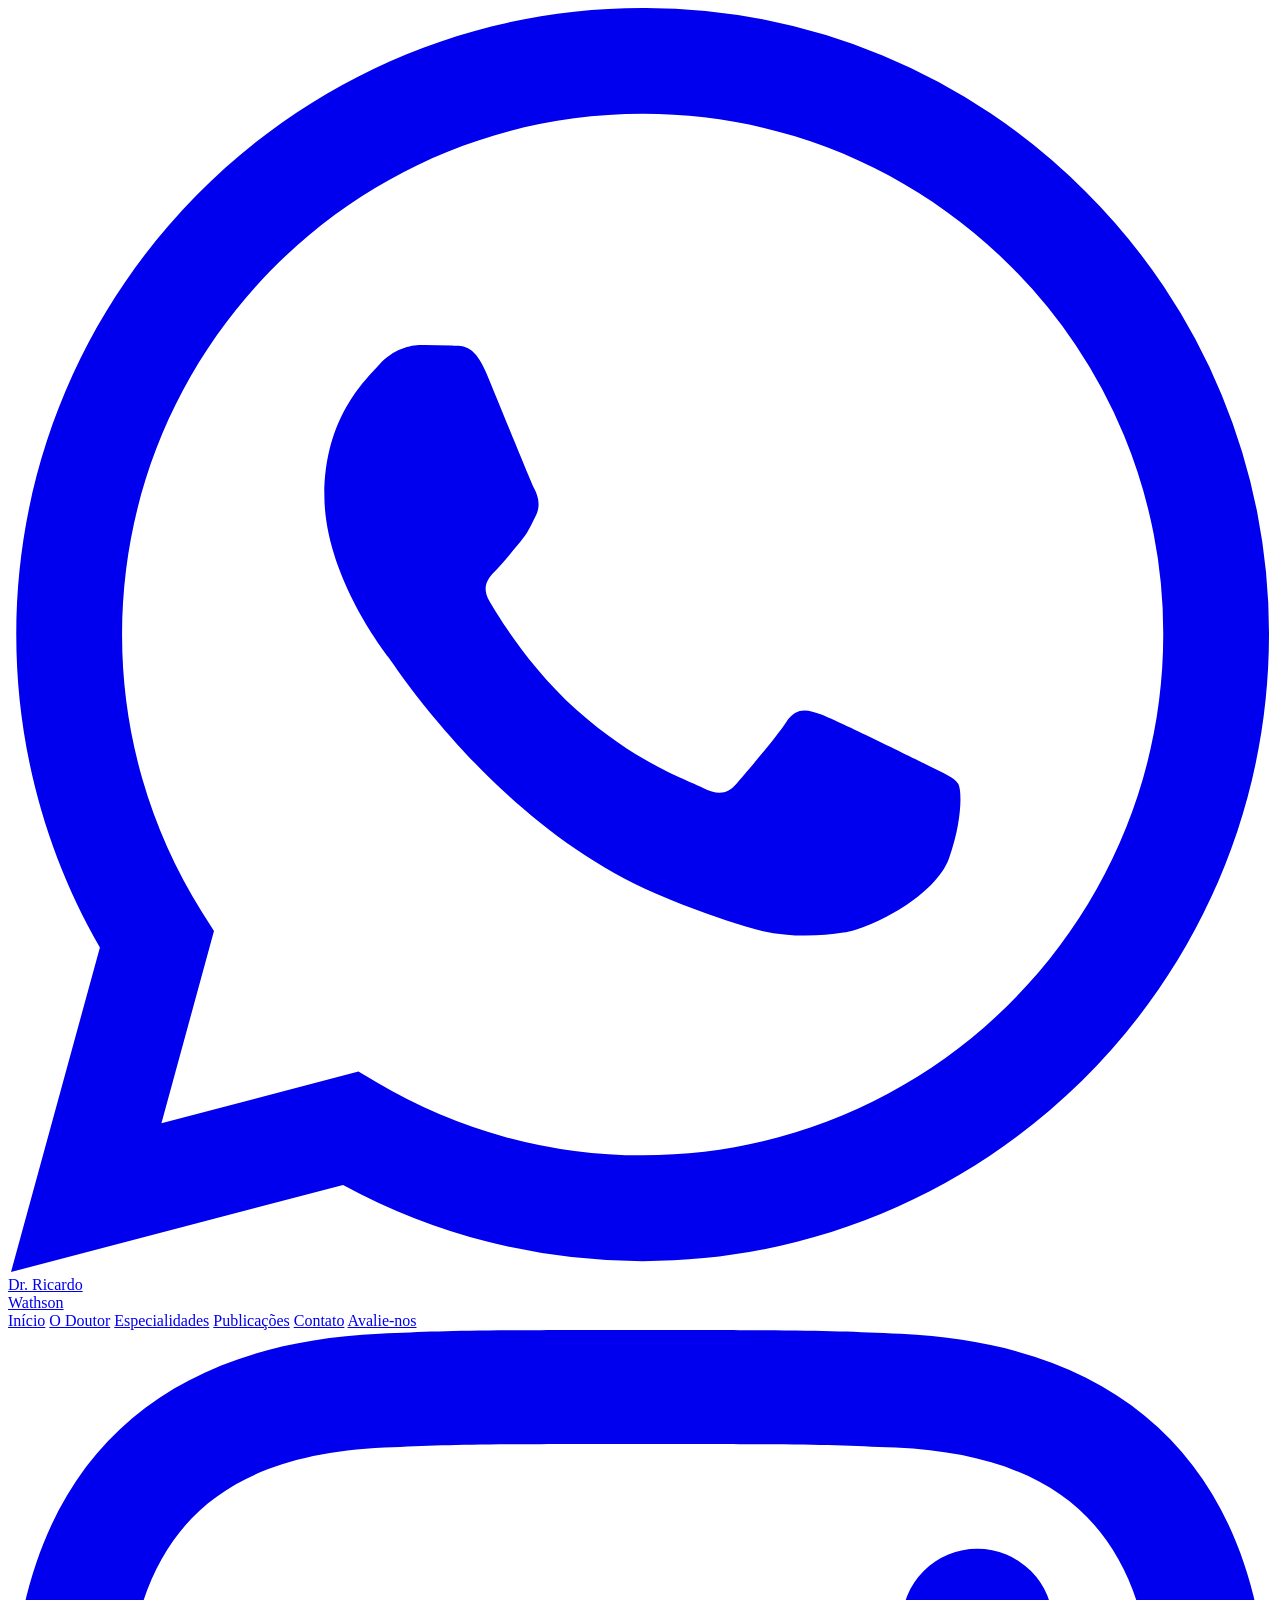
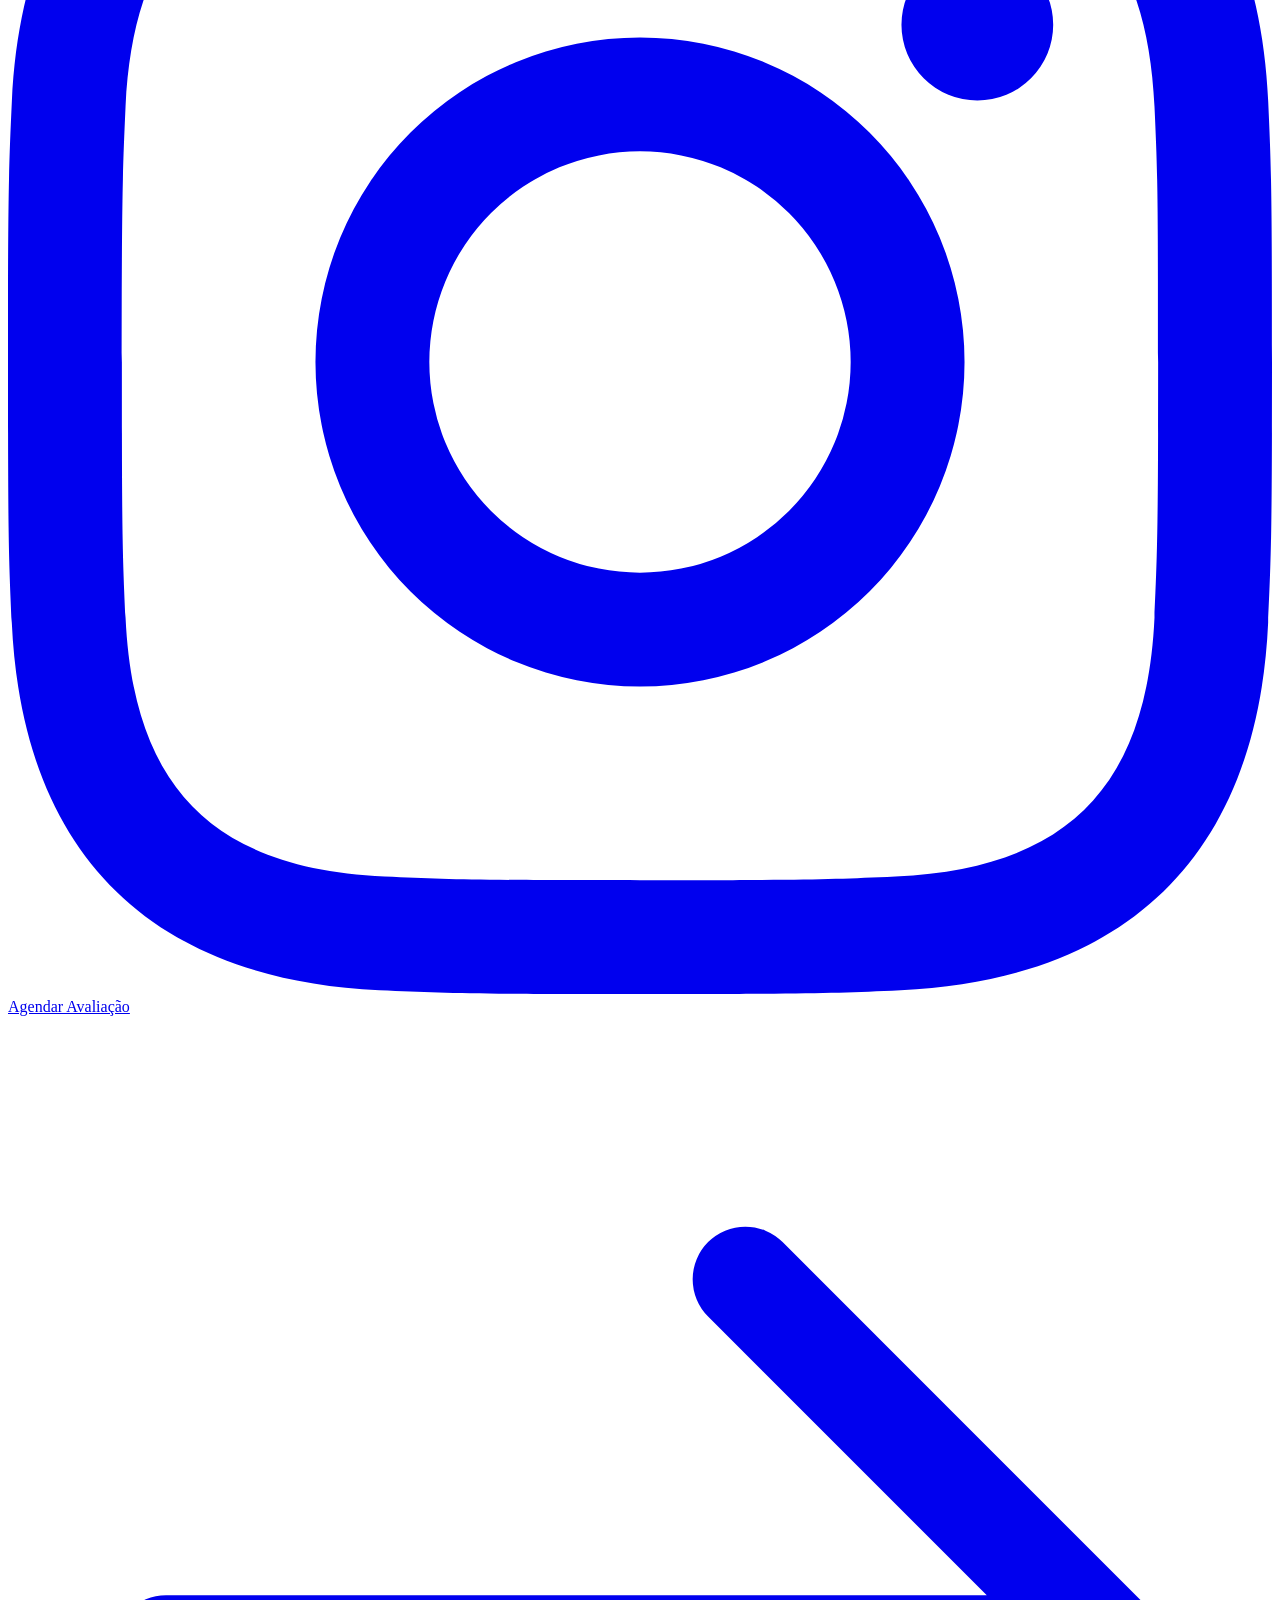
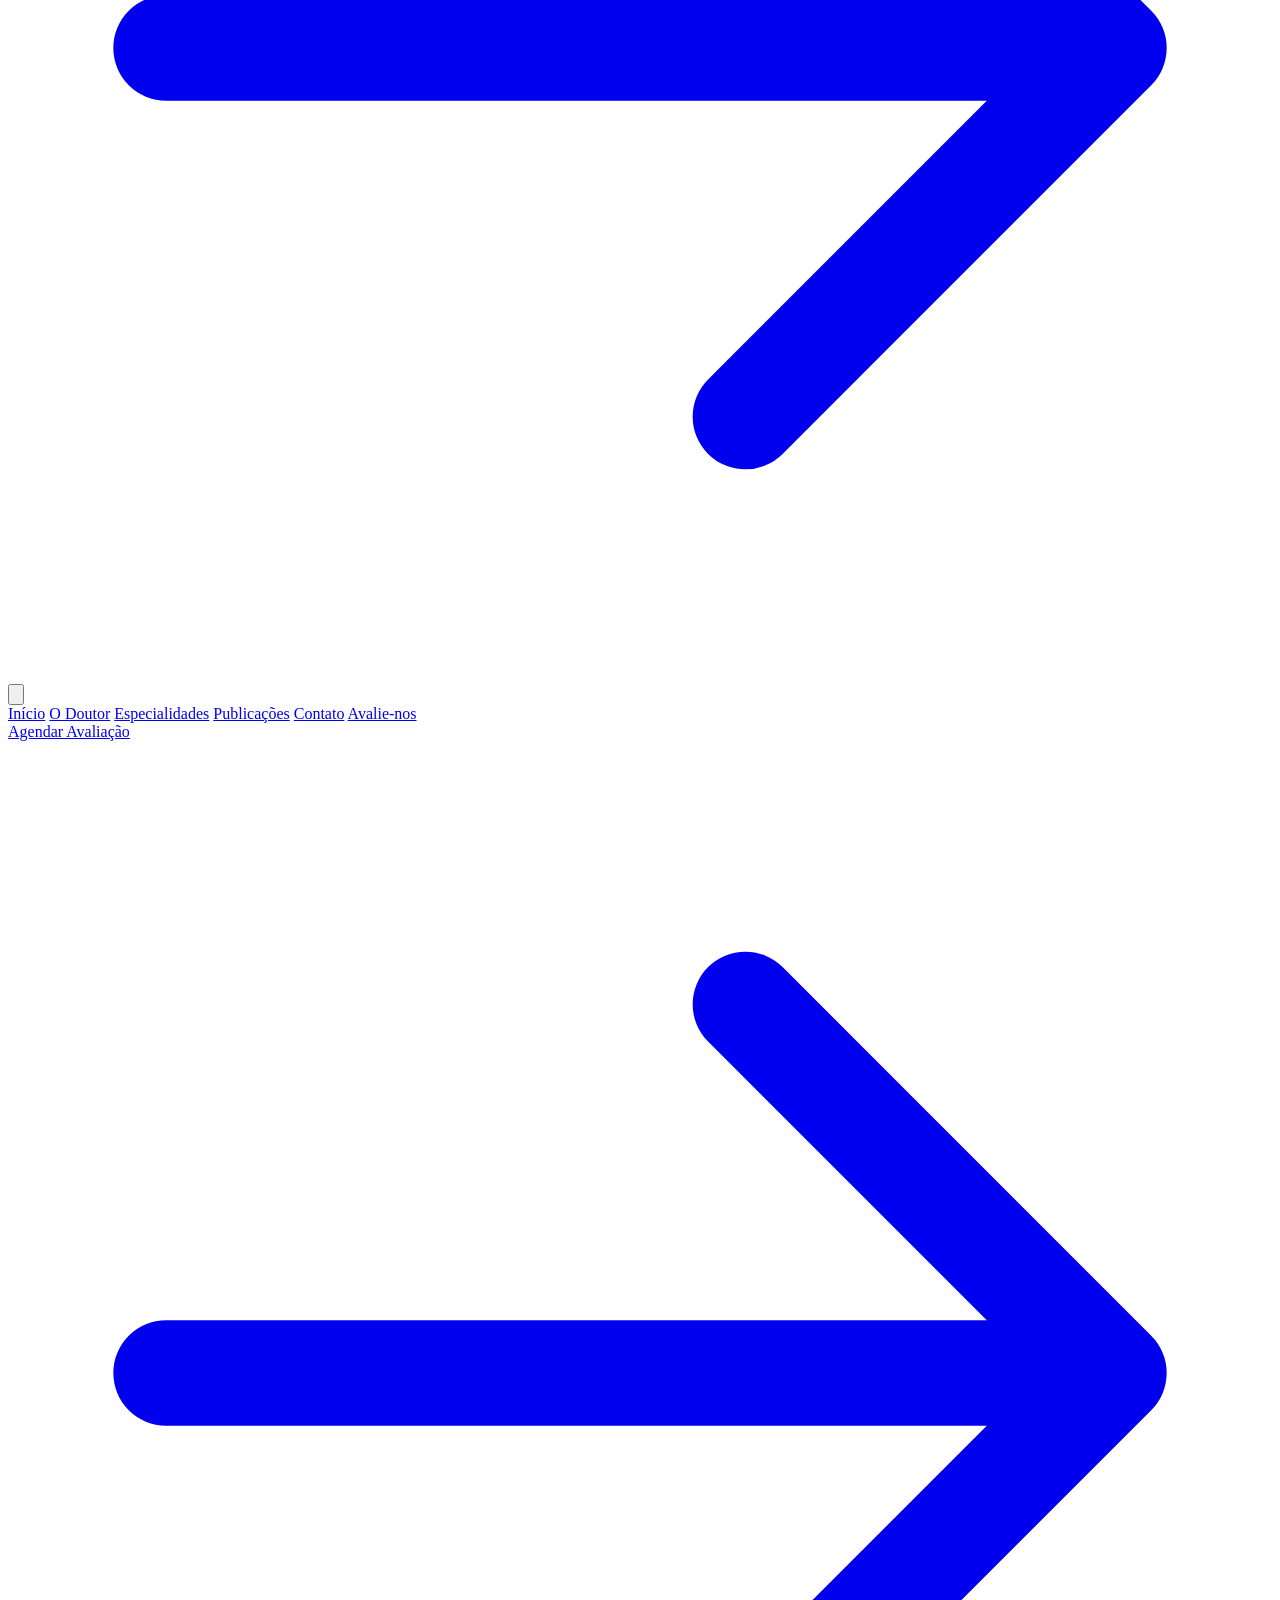
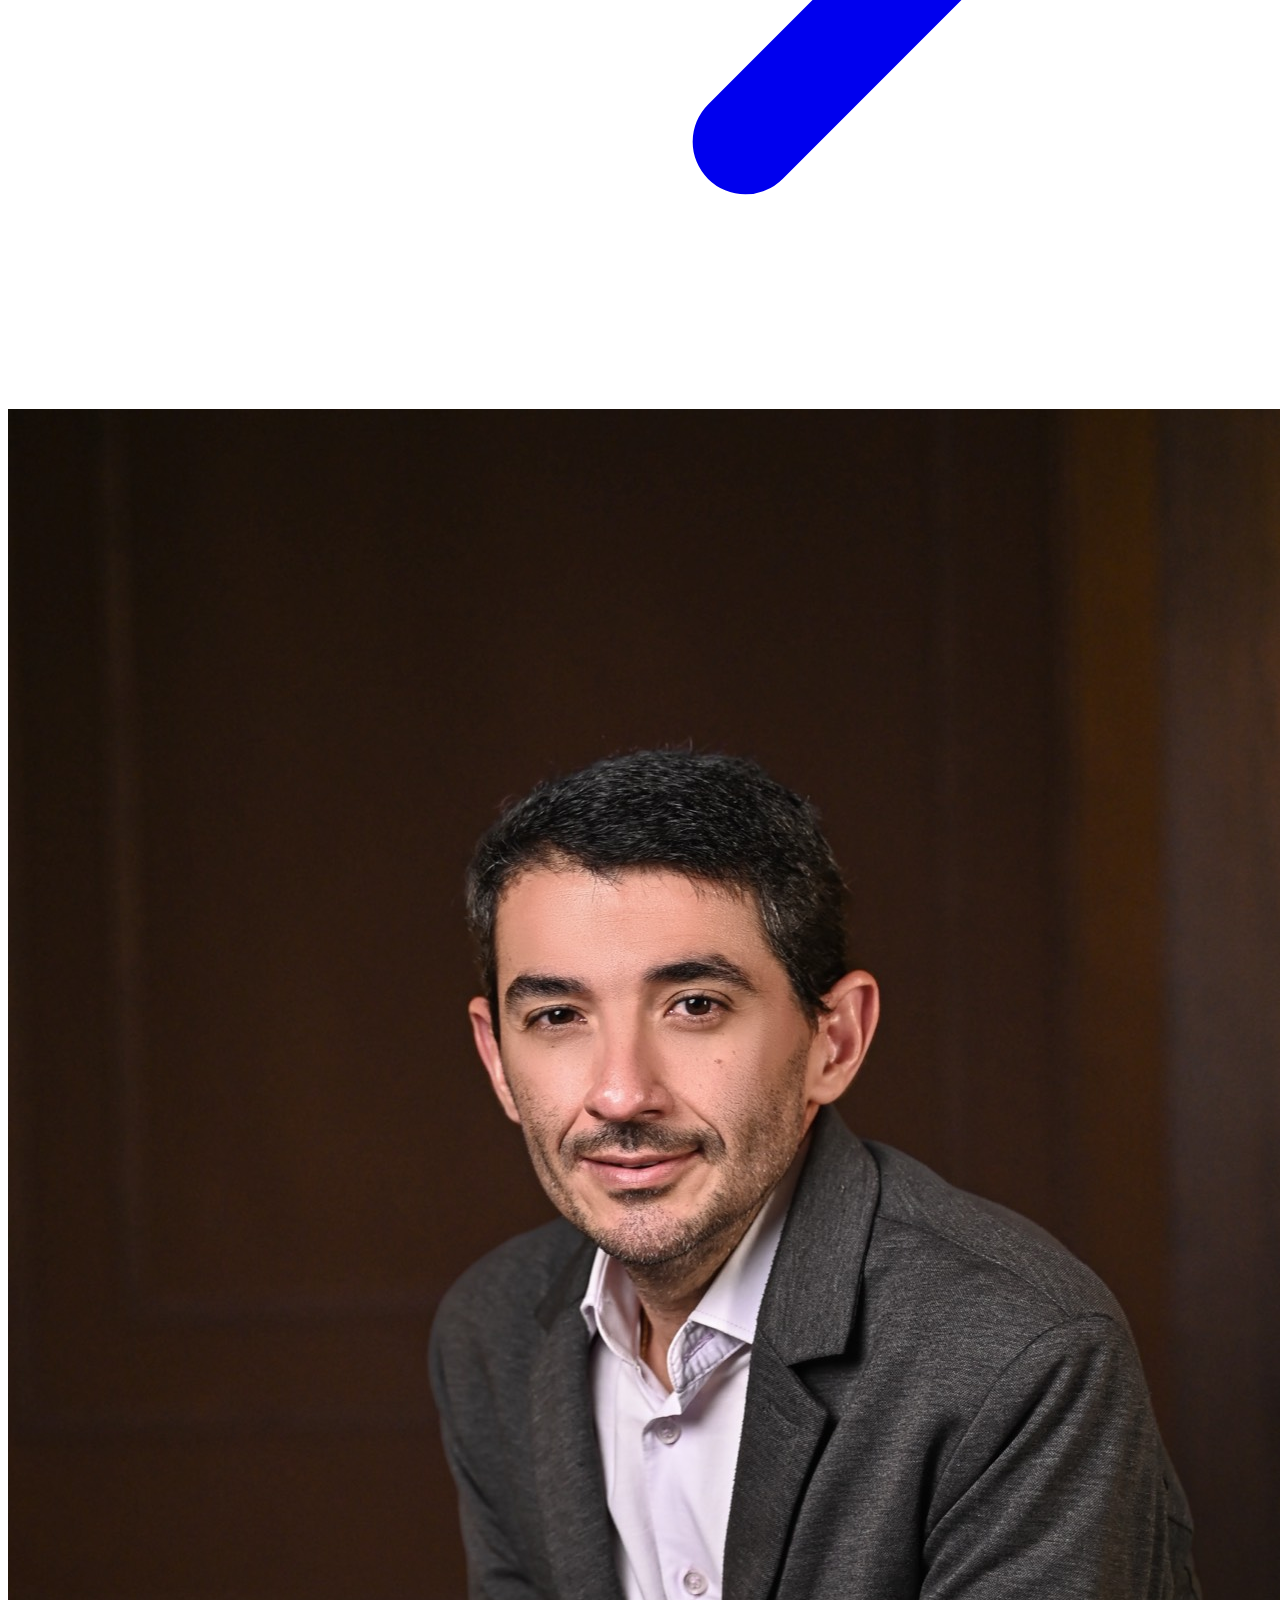
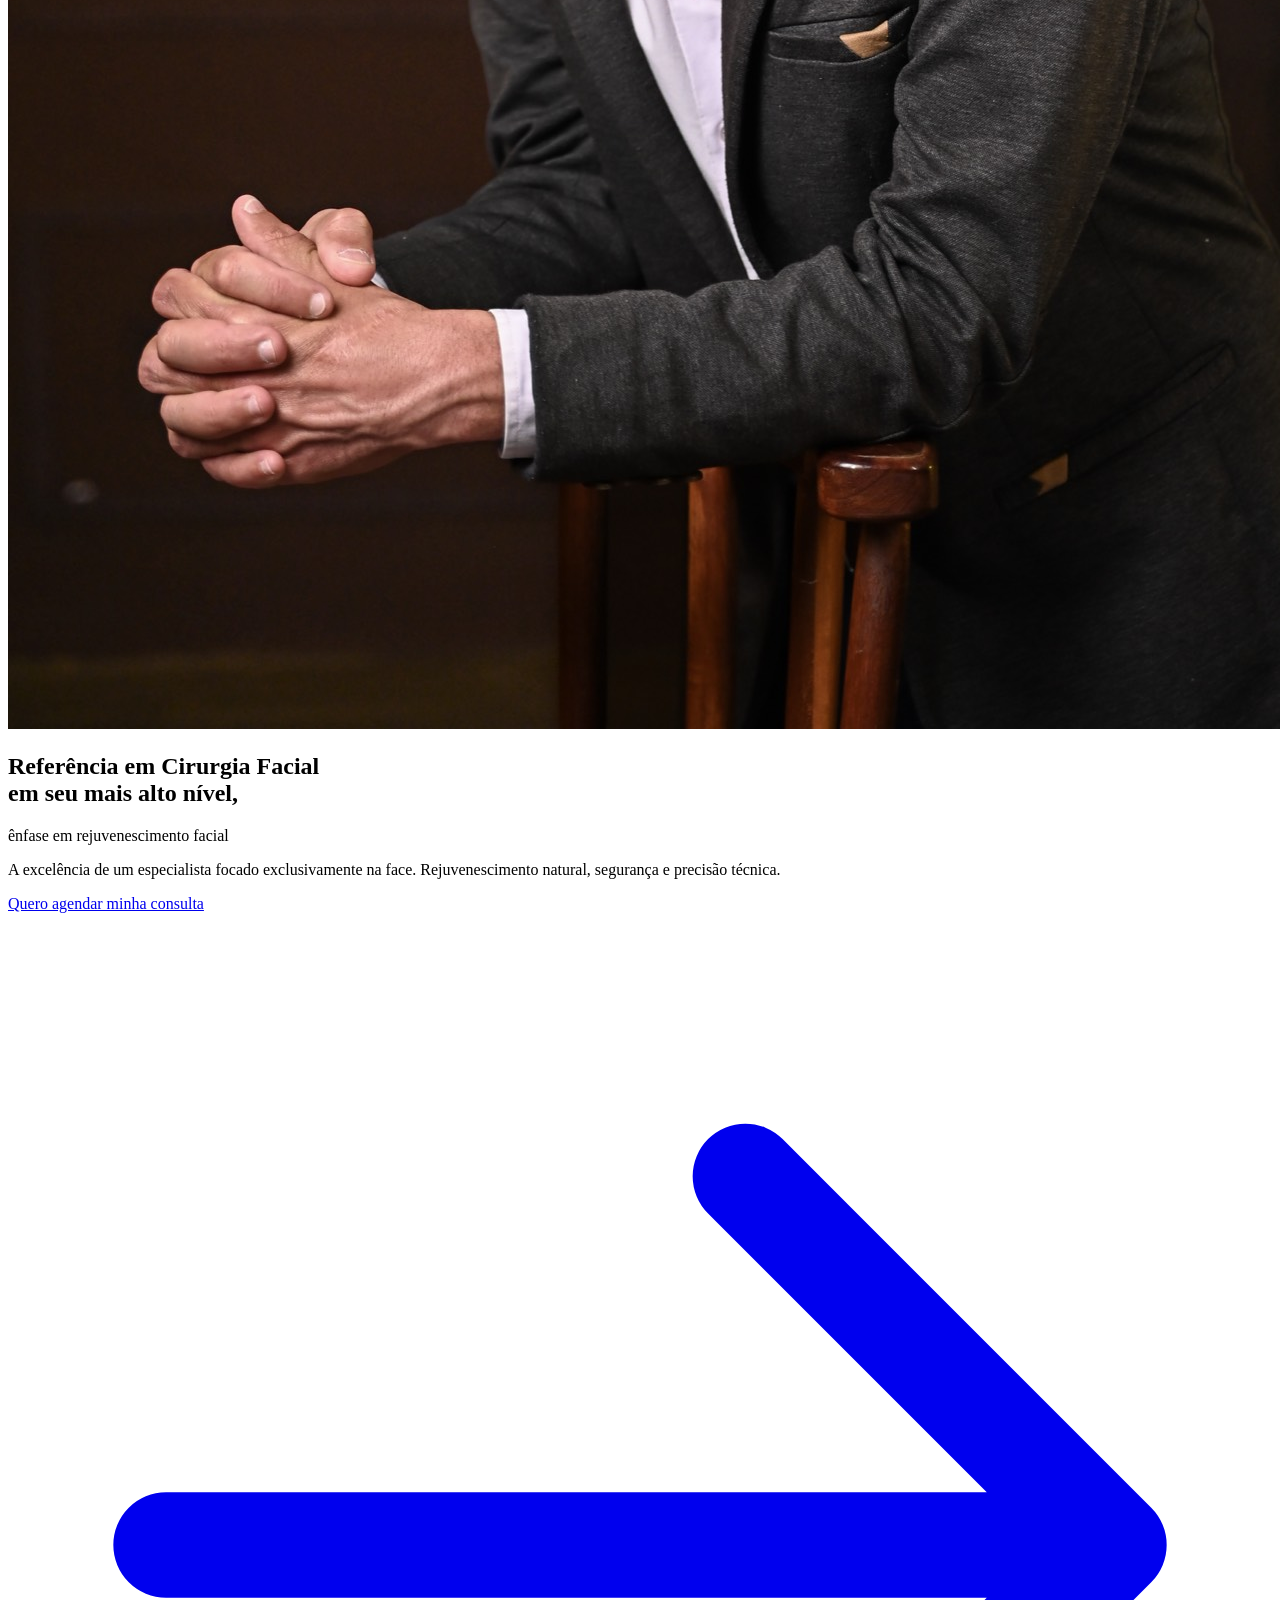
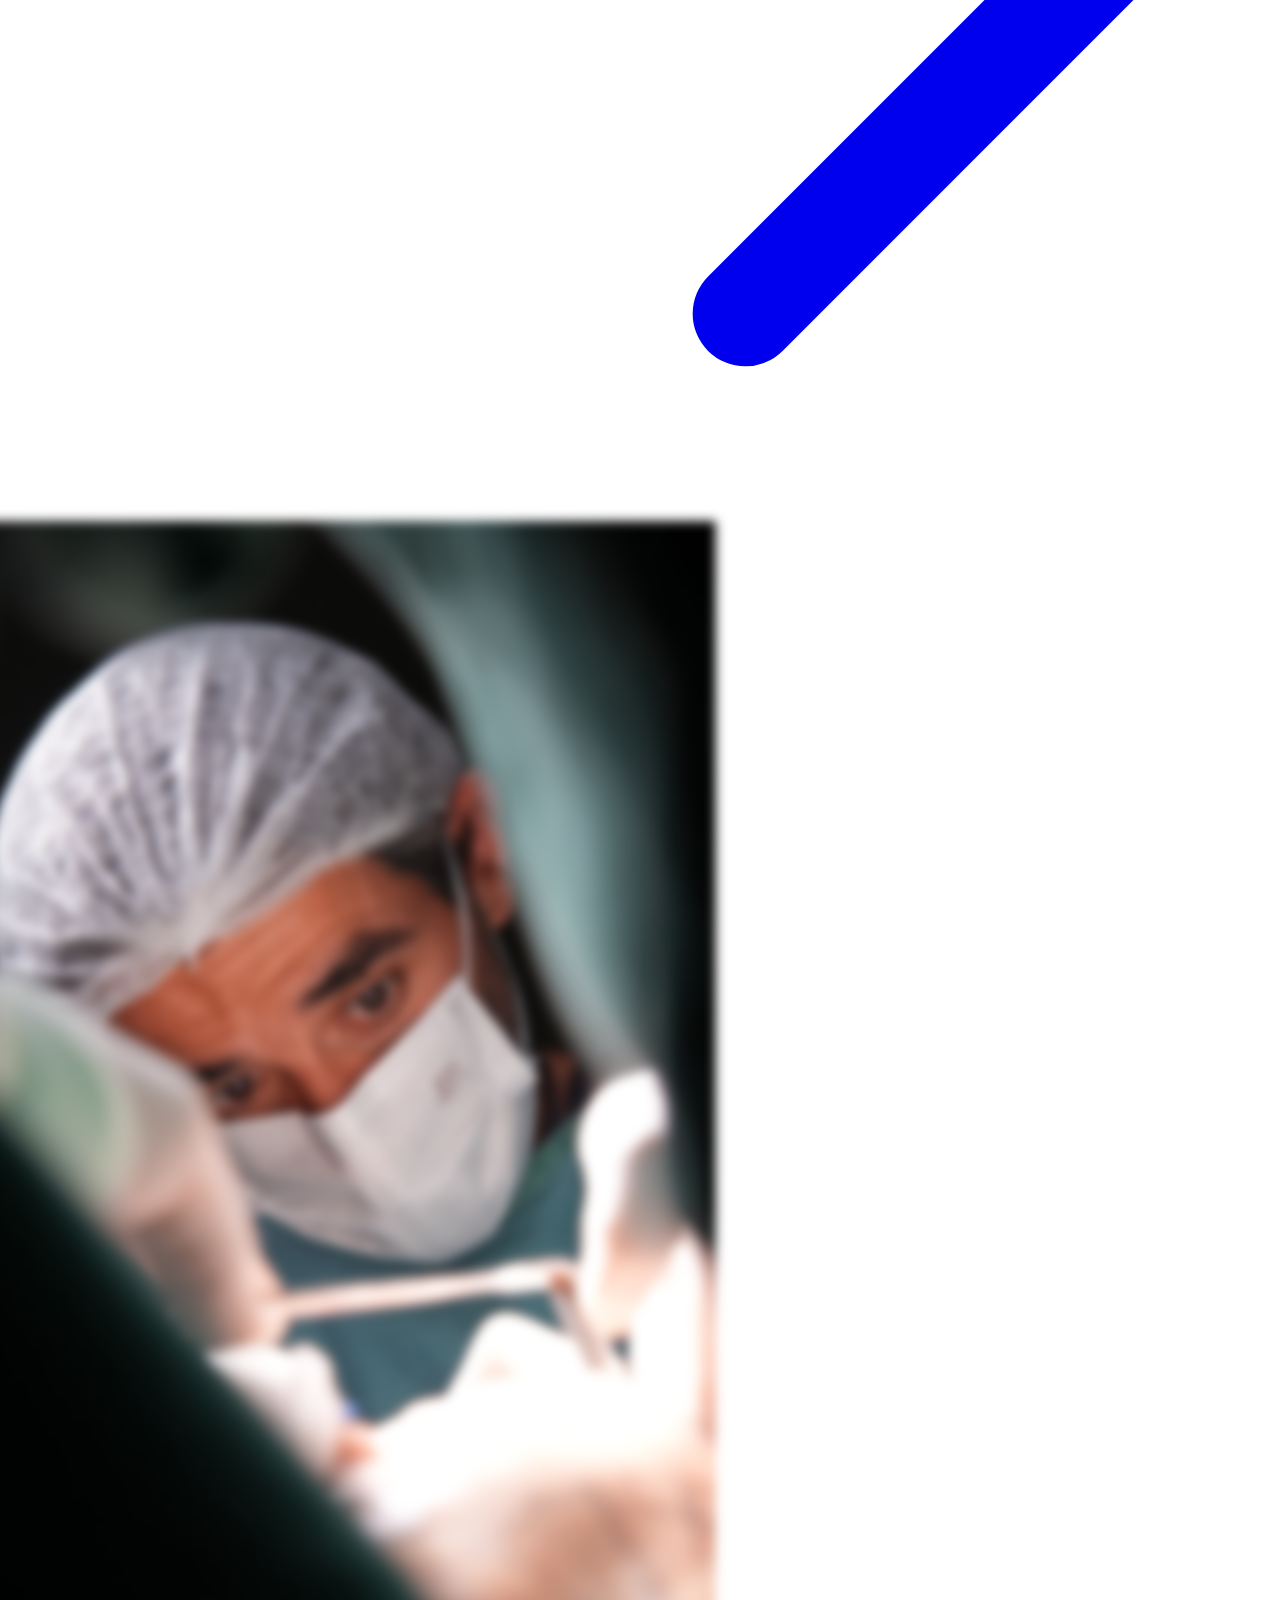
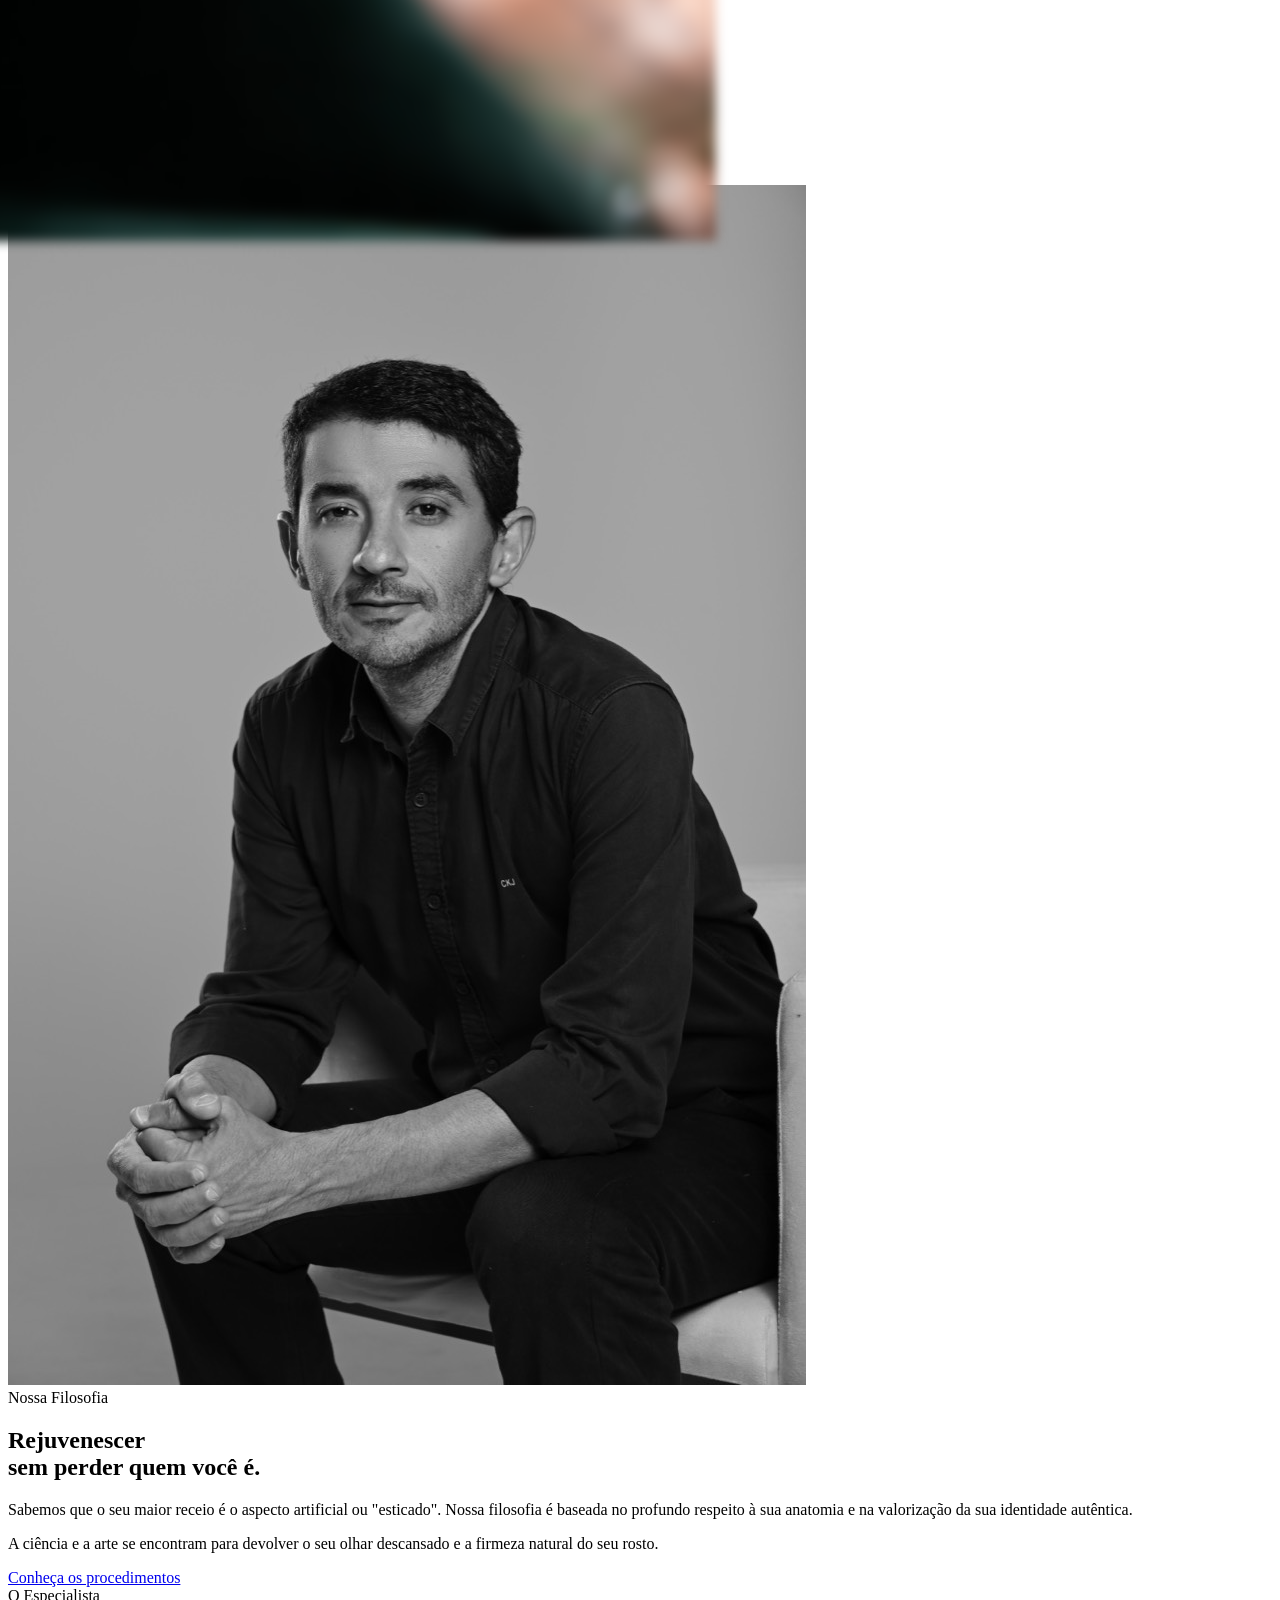
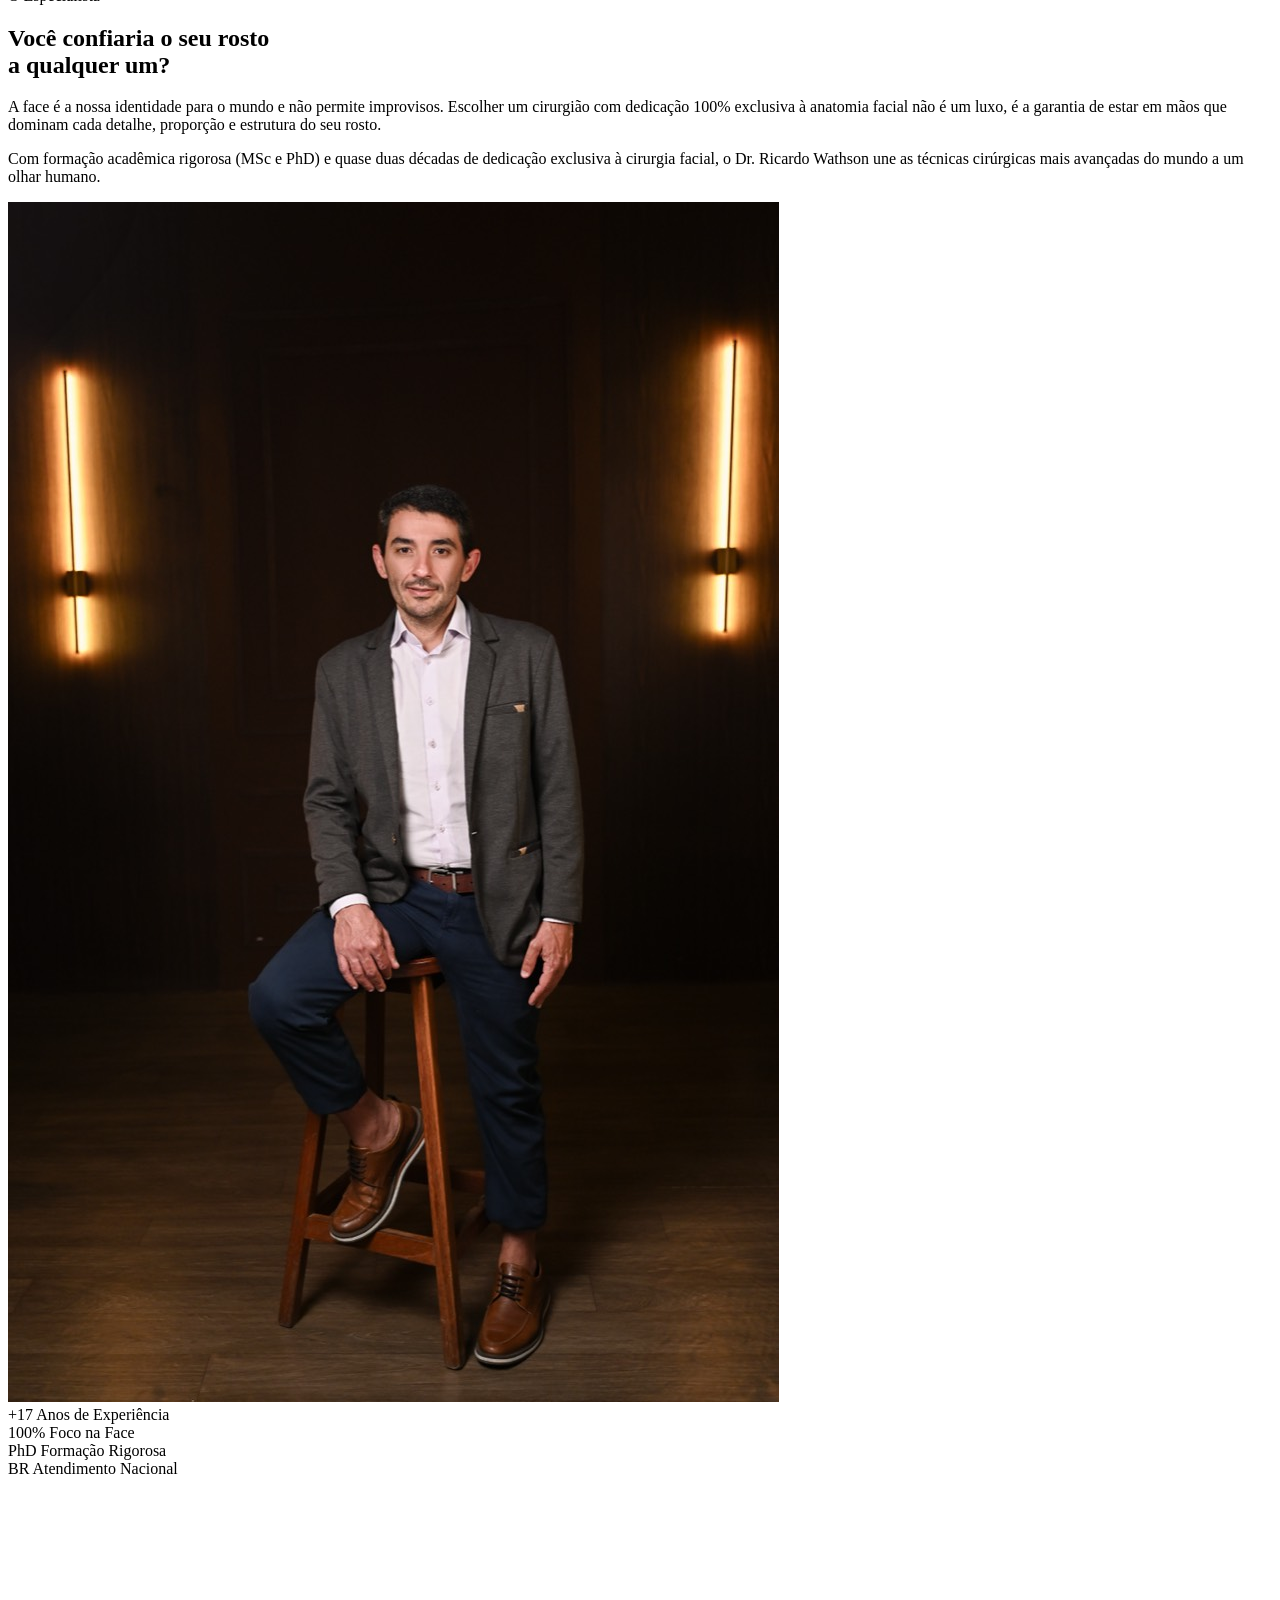
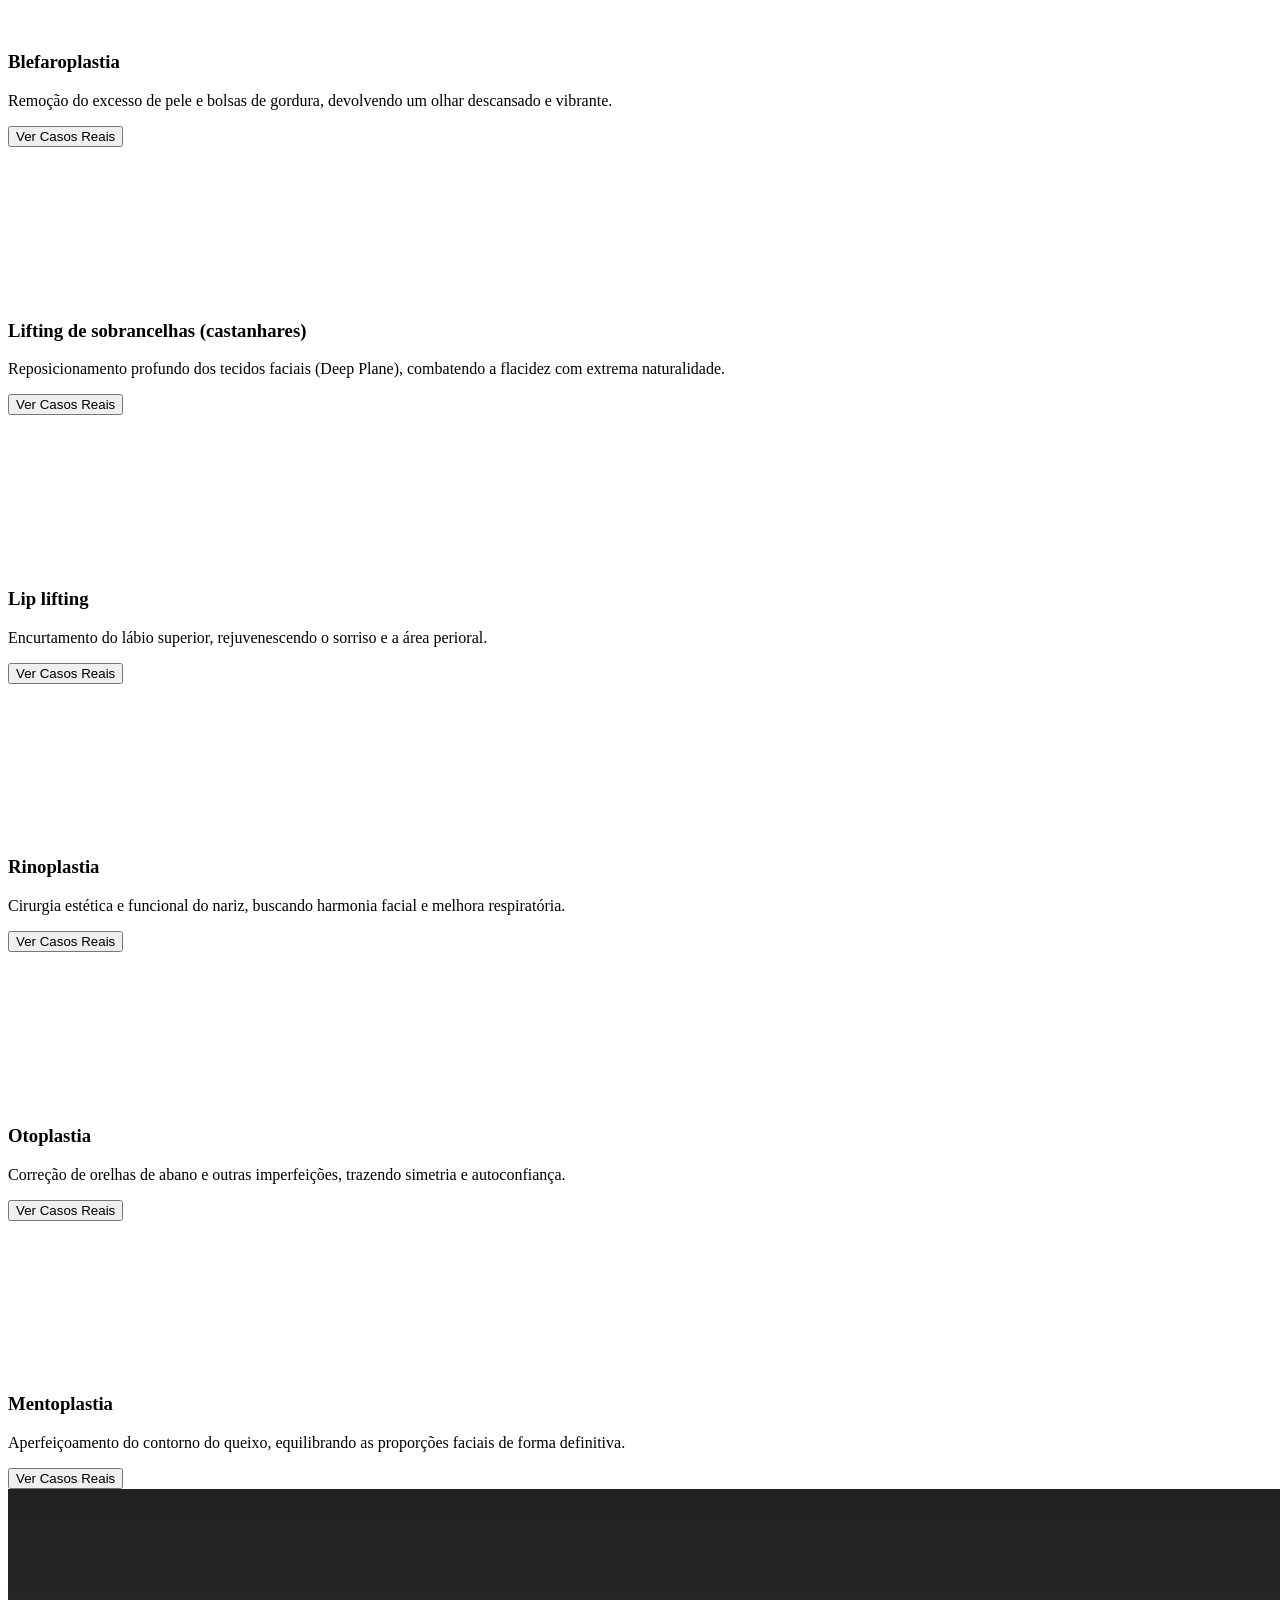
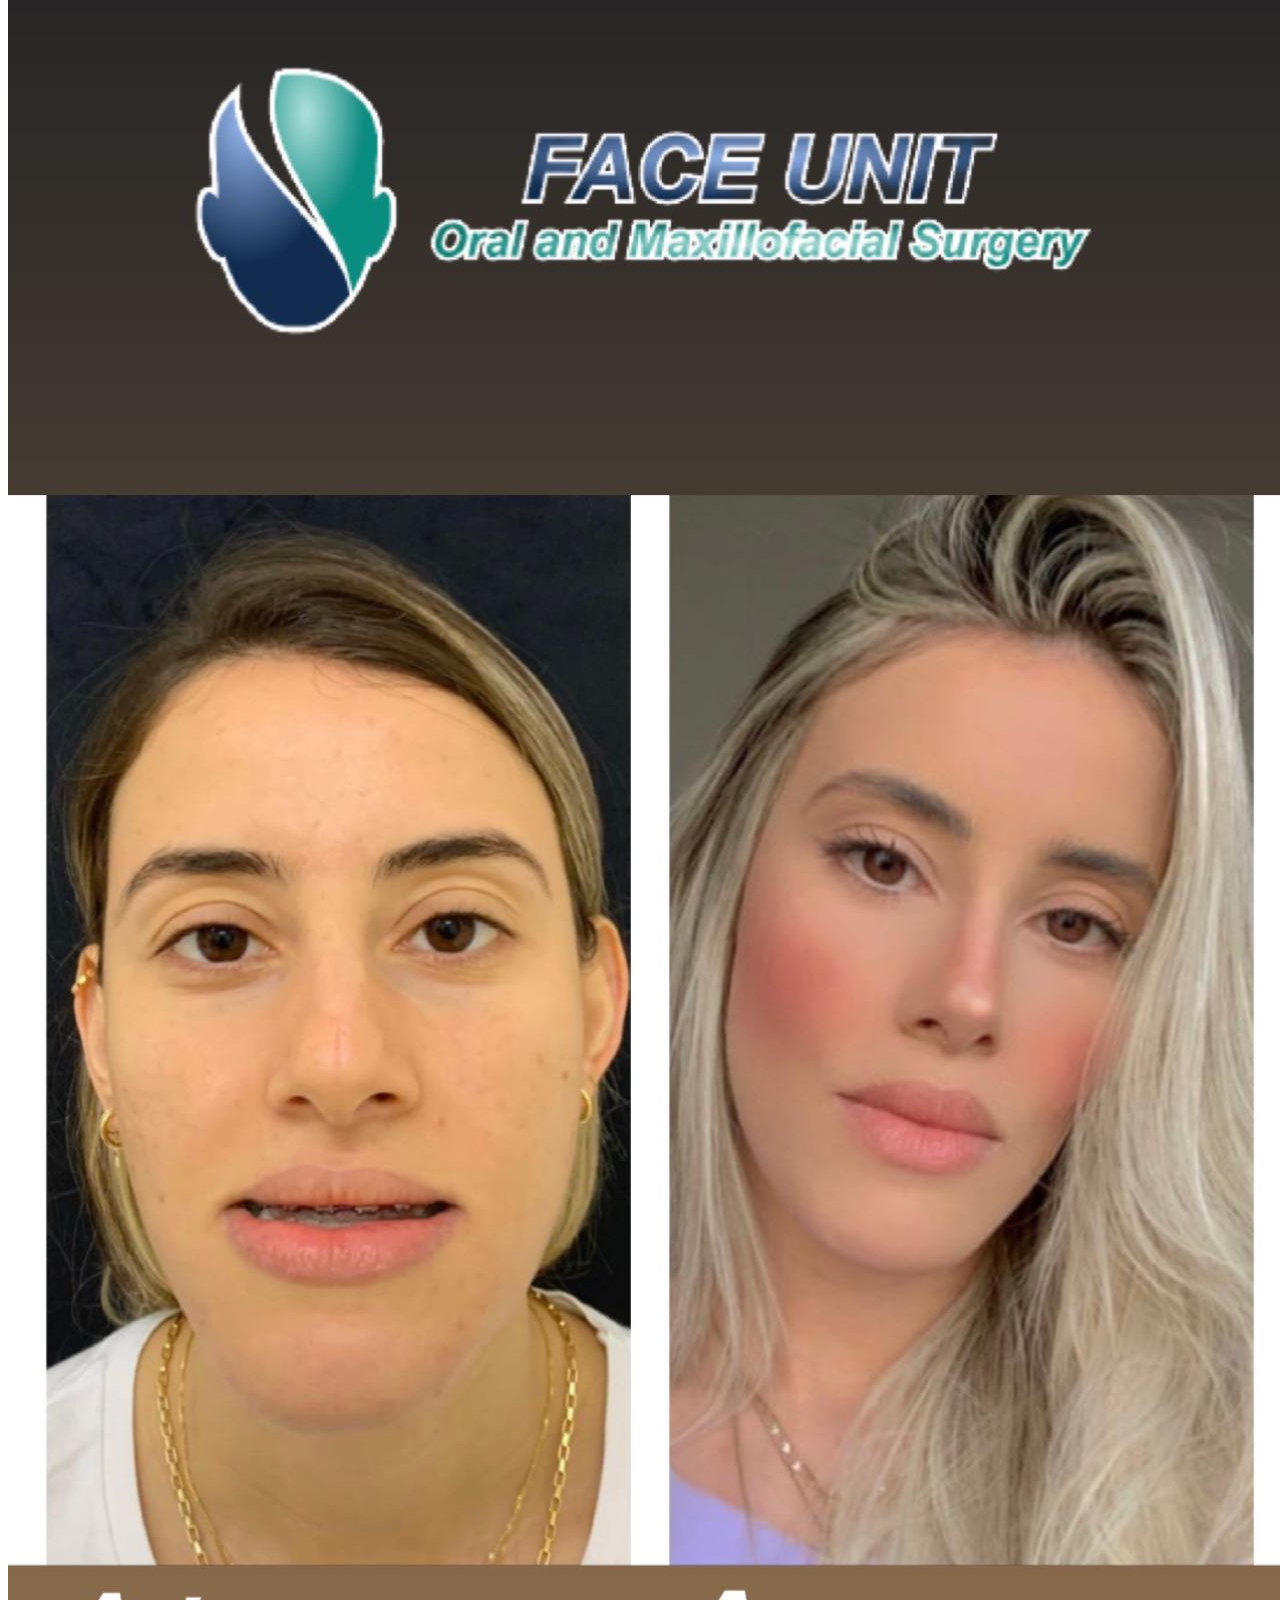
==== index.html @ ae4da017 "feat: add 'Avalie-nos' link to navigation menus and set ID for review section" ====
<!DOCTYPE html>
<html lang="pt-BR" class="scroll-smooth">
<head>
    <meta charset="UTF-8">
    <meta name="viewport" content="width=device-width, initial-scale=1.0">
    <title>Dr. Ricardo Wathson | Cirurgia Facial e Rejuvenescimento</title>
    <link rel="icon" type="image/png" href="flor-de-lis.png">
    <meta name="description" content="Referência em Cirurgia Facial — Deep Plane, Blefaroplastia e Rinoplastia. A excelência de um especialista focado exclusivamente na face.">
    
    <!-- PLACEHOLDER GTM / GA4 / PIXEL DO META -->
    <!-- 
    <script>
        // Insira o script do Google Tag Manager aqui
    </script>
    <script>
        // Insira o script do Google Analytics 4 (GA4) aqui
    </script>
    <script>
        // Insira o script do Pixel do Meta aqui
    </script>
    -->

    <!-- Google Fonts -->
    <link rel="preconnect" href="https://fonts.googleapis.com">
    <link rel="preconnect" href="https://fonts.gstatic.com" crossorigin>
    <link href="https://fonts.googleapis.com/css2?family=Fraunces:opsz,wght@9..144,300;400;500;600;700&family=Inter:wght@300;400;500;600&display=swap" rel="stylesheet">

    <!-- Tailwind CSS -->
    <script src="https://cdn.tailwindcss.com"></script>
    <script>
        tailwind.config = {
            theme: {
                extend: {
                    colors: {
                        brand: {
                            dark: '#0a0d0b', /* Um tom de preto levemente esverdeado, elegante */
                            darker: '#050706',
                            light: '#F8F9FA',
                            gold: '#bda662', /* Dourado suave e elegante */
                            goldHover: '#a38d4f',
                            wpp: '#25D366'
                        }
                    },
                    fontFamily: {
                        heading: ['Fraunces', 'serif'],
                        body: ['Inter', 'sans-serif'],
                    }
                }
            }
        }
    </script>

    <!-- Custom CSS -->
    <link rel="stylesheet" href="style.css">
    <link rel="stylesheet" href="https://cdn.jsdelivr.net/npm/swiper@11/swiper-bundle.min.css" />
</head>
<body class="bg-brand-dark text-brand-light font-body antialiased selection:bg-brand-gold selection:text-brand-darker relative">
    
    <!-- PLACEHOLDER GTM (noscript) -->
    <!--
    <noscript>
        <iframe src="https://www.googletagmanager.com/ns.html?id=GTM-XXXXXXX" height="0" width="0" style="display:none;visibility:hidden"></iframe>
    </noscript>
    -->

    <!-- Floating WhatsApp Button -->
    <a href="http://wa.me/82993171335?text=Olá,%20vim%20pelo%20site%20e%20gostaria%20de%20saber%20mais%20sobre%20a%20Blefaroplastia%20com%20o%20Dr.%20Ricardo." 
       target="_blank" 
       rel="noopener noreferrer"
       id="whatsapp-btn"
       class="fixed bottom-6 right-6 z-50 bg-brand-wpp text-white p-4 rounded-full shadow-lg shadow-brand-wpp/30 hover:scale-110 transition-transform duration-300 pulse-animation flex items-center justify-center group"
       aria-label="Falar com a Equipe no WhatsApp">
        <svg class="w-8 h-8" fill="currentColor" viewBox="0 0 24 24" xmlns="http://www.w3.org/2000/svg">
            <path d="M17.472 14.382c-.297-.149-1.758-.867-2.03-.967-.273-.099-.471-.148-.67.15-.197.297-.767.966-.94 1.164-.173.199-.347.223-.644.075-.297-.15-1.255-.463-2.39-1.475-.883-.788-1.48-1.761-1.653-2.059-.173-.297-.018-.458.13-.606.134-.133.298-.347.446-.52.149-.174.198-.298.298-.497.099-.198.05-.371-.025-.52-.075-.149-.669-1.612-.916-2.207-.242-.579-.487-.5-.669-.51a12.8 12.8 0 0 0-.57-.01c-.198 0-.52.074-.792.372-.272.297-1.04 1.016-1.04 2.479 0 1.462 1.065 2.875 1.213 3.074.149.198 2.096 3.2 5.077 4.487.709.306 1.262.489 1.694.625.712.227 1.36.195 1.871.118.571-.085 1.758-.719 2.006-1.413.248-.694.248-1.289.173-1.413-.074-.124-.272-.198-.57-.347m-5.421 7.403h-.004a9.87 9.87 0 0 1-5.031-1.378l-.361-.214-3.741.982.998-3.648-.235-.374a9.86 9.86 0 0 1-1.51-5.26c.001-5.45 4.436-9.884 9.888-9.884 2.64 0 5.122 1.03 6.988 2.898a9.825 9.825 0 0 1 2.893 6.994c-.003 5.45-4.437 9.884-9.885 9.884m8.413-18.297A11.815 11.815 0 0 0 12.05 0C5.495 0 .16 5.335.157 11.892c0 2.096.547 4.142 1.588 5.945L.057 24l6.305-1.654a11.882 11.882 0 0 0 5.683 1.448h.005c6.554 0 11.89-5.335 11.893-11.893a11.821 11.821 0 0 0-3.48-8.413Z"/>
        </svg>
    </a>

    <!-- Navbar -->
    <header id="main-header" class="fixed top-0 w-full z-50 py-6 bg-gradient-to-b from-black/70 to-transparent transition-colors duration-300">
        <div class="container mx-auto px-6 lg:px-12 flex justify-between items-center">
            <!-- Logo estilo assinatura ou tipografia limpa com Símbolo -->
            <a href="#" class="flex items-center gap-4 group">
                <div class="logo-symbol w-10 h-10 md:w-12 md:h-12" style="mask: url('logo-transparent.svg') no-repeat center / contain; -webkit-mask: url('logo-transparent.svg') no-repeat center / contain;"></div>
                <div class="text-xl md:text-2xl font-heading text-brand-gold font-light tracking-widest uppercase">
                    Dr. Ricardo<br/><span class="text-sm md:text-base text-brand-light tracking-[0.2em]">Wathson</span>
                </div>
            </a>
            
            <!-- Navigation Links (Desktop) -->
            <nav class="hidden lg:flex items-center gap-8">
                <a href="#" class="text-sm text-brand-light hover:text-brand-gold transition-colors tracking-widest uppercase text-[10px]">Início</a>
                <a href="#sobre" class="text-sm text-brand-light hover:text-brand-gold transition-colors tracking-widest uppercase text-[10px]">O Doutor</a>
                <a href="#especialidades" class="text-sm text-brand-light hover:text-brand-gold transition-colors tracking-widest uppercase text-[10px]">Especialidades</a>
                <a href="#publicacoes" class="text-sm text-brand-light hover:text-brand-gold transition-colors tracking-widest uppercase text-[10px]">Publicações</a>
                <a href="#contato" class="text-sm text-brand-light hover:text-brand-gold transition-colors tracking-widest uppercase text-[10px]">Contato</a>
                <a href="#avaliar" class="text-sm text-brand-light hover:text-brand-gold transition-colors tracking-widest uppercase text-[10px]">Avalie-nos</a>
            </nav>

            <div class="flex items-center gap-6">
                <!-- Instagram Icon -->
                <a href="https://www.instagram.com/drricardowathson/" target="_blank" rel="noopener noreferrer" class="text-brand-light hover:text-brand-gold transition-colors">
                    <svg class="w-5 h-5" fill="currentColor" viewBox="0 0 24 24"><path d="M12 2.163c3.204 0 3.584.012 4.85.07 3.252.148 4.771 1.691 4.919 4.919.058 1.265.069 1.645.069 4.849 0 3.205-.012 3.584-.069 4.849-.149 3.225-1.664 4.771-4.919 4.919-1.266.058-1.644.07-4.85.07-3.204 0-3.584-.012-4.849-.07-3.26-.149-4.771-1.699-4.919-4.92-.058-1.265-.07-1.644-.07-4.849 0-3.204.013-3.583.07-4.849.149-3.227 1.664-4.771 4.919-4.919 1.266-.057 1.645-.069 4.849-.069zM12 0C8.741 0 8.333.014 7.053.072 2.695.272.273 2.69.073 7.052.014 8.333 0 8.741 0 12c0 3.259.014 3.668.072 4.948.2 4.358 2.618 6.78 6.98 6.98C8.333 23.986 8.741 24 12 24c3.259 0 3.668-.014 4.948-.072 4.354-.2 6.782-2.618 6.979-6.98.059-1.28.073-1.689.073-4.948 0-3.259-.014-3.667-.072-4.947-.196-4.354-2.617-6.78-6.979-6.98C15.668.014 15.259 0 12 0zm0 5.838a6.162 6.162 0 100 12.324 6.162 6.162 0 000-12.324zM12 16a4 4 0 110-8 4 4 0 010 8zm6.406-11.845a1.44 1.44 0 100 2.881 1.44 1.44 0 000-2.881z"/></svg>
                </a>
                <a href="#agendamento" class="hidden md:flex items-center gap-3 border border-brand-gold text-brand-gold px-6 py-2.5 hover:bg-brand-gold hover:text-brand-dark transition-colors duration-300 uppercase text-[10px] tracking-widest">
                    <span>Agendar Avaliação</span>
                    <svg class="w-3 h-3" fill="none" stroke="currentColor" viewBox="0 0 24 24"><path stroke-linecap="round" stroke-linejoin="round" stroke-width="2" d="M14 5l7 7m0 0l-7 7m7-7H3"></path></svg>
                </a>
                
                <!-- Botão Menu Mobile (3 pontos) -->
                <button id="mobile-menu-btn" class="lg:hidden text-brand-gold hover:text-brand-light transition-colors focus:outline-none">
                    <svg class="w-8 h-8" fill="none" stroke="currentColor" viewBox="0 0 24 24">
                        <path stroke-linecap="round" stroke-linejoin="round" stroke-width="2" d="M12 5v.01M12 12v.01M12 19v.01M12 6a1 1 0 110-2 1 1 0 010 2zm0 7a1 1 0 110-2 1 1 0 010 2zm0 7a1 1 0 110-2 1 1 0 010 2z"></path>
                    </svg>
                </button>
            </div>
        </div>

        <!-- Menu Mobile Drawer -->
        <div id="mobile-menu" class="hidden absolute top-full left-0 w-full h-screen overflow-y-auto bg-black/40 backdrop-blur-2xl border-t border-white/10 pt-6 pb-32 flex-col items-center lg:hidden shadow-2xl transition-colors duration-300">
            <div class="w-full px-8 flex flex-col items-center">
                <a href="#" class="mobile-link w-full text-center text-sm text-white/90 hover:text-brand-gold uppercase tracking-[0.2em] font-light transition-colors py-5 border-b border-white/10">Início</a>
                <a href="#sobre" class="mobile-link w-full text-center text-sm text-white/90 hover:text-brand-gold uppercase tracking-[0.2em] font-light transition-colors py-5 border-b border-white/10">O Doutor</a>
                <a href="#especialidades" class="mobile-link w-full text-center text-sm text-white/90 hover:text-brand-gold uppercase tracking-[0.2em] font-light transition-colors py-5 border-b border-white/10">Especialidades</a>
                <a href="#publicacoes" class="mobile-link w-full text-center text-sm text-white/90 hover:text-brand-gold uppercase tracking-[0.2em] font-light transition-colors py-5 border-b border-white/10">Publicações</a>
                <a href="#contato" class="mobile-link w-full text-center text-sm text-white/90 hover:text-brand-gold uppercase tracking-[0.2em] font-light transition-colors py-5 border-b border-white/10">Contato</a>
                <a href="#avaliar" class="mobile-link w-full text-center text-sm text-white/90 hover:text-brand-gold uppercase tracking-[0.2em] font-light transition-colors py-5 border-b border-white/10">Avalie-nos</a>
            </div>
            <div class="mt-10">
                <a href="#agendamento" class="mobile-link flex items-center gap-3 text-[10px] text-brand-gold border border-brand-gold/40 hover:bg-brand-gold hover:text-brand-dark px-8 py-4 uppercase tracking-widest transition-colors duration-300">
                    <span>Agendar Avaliação</span>
                    <svg class="w-3 h-3" fill="none" stroke="currentColor" viewBox="0 0 24 24"><path stroke-linecap="round" stroke-linejoin="round" stroke-width="2" d="M14 5l7 7m0 0l-7 7m7-7H3"></path></svg>
                </a>
            </div>
        </div>
    </header>

    <!-- Sessão 1: Hero Full Bleed -->
    <section class="relative h-[100vh] min-h-[700px] flex items-center pt-24 pb-12 overflow-hidden bg-brand-dark">
        <!-- Background Image -->
        <div class="absolute inset-0 z-0">
            <img src="./hero-bg.jpg" alt="Dr. Ricardo Wathson" class="w-full h-full object-cover object-top md:object-[center_25%] opacity-70">
        </div>
        
        <!-- Elegante Gradient Overlay para leitura (Escuro embaixo e na esquerda) -->
        <div class="absolute inset-0 z-0 bg-gradient-to-t from-brand-dark via-brand-dark/50 to-transparent"></div>
        <div class="absolute inset-0 z-0 bg-gradient-to-r from-brand-dark/80 via-transparent to-transparent"></div>

        <div class="container mx-auto px-6 lg:px-12 relative z-10 flex flex-col md:flex-row items-center">
            <div class="flex-1 text-left max-w-3xl">
                <h1 class="text-5xl md:text-6xl lg:text-7xl font-heading leading-tight mb-2 text-brand-light font-light drop-shadow-lg">
                    Referência em Cirurgia Facial<br/>
                    <span class="text-brand-gold italic">em seu mais alto nível,</span>
                </h1>
                <p class="text-xl md:text-2xl text-brand-gold mb-6 font-light drop-shadow-md">
                    ênfase em rejuvenescimento facial
                </p>
                
                <p class="text-lg md:text-xl text-gray-300 mb-10 font-light max-w-2xl leading-relaxed drop-shadow-md">
                    A excelência de um especialista focado exclusivamente na face. Rejuvenescimento natural, segurança e precisão técnica.
                </p>
                
                <a href="http://wa.me/82993171335?text=Olá,%20vim%20pelo%20site%20e%20gostaria%20de%20saber%20mais%20sobre%20a%20Blefaroplastia%20com%20o%20Dr.%20Ricardo." 
                   target="_blank"
                   class="inline-flex items-center justify-center border border-brand-gold bg-brand-gold/10 backdrop-blur-sm hover:bg-brand-gold hover:text-brand-darker text-brand-gold px-8 py-4 transition-all duration-500 uppercase text-xs tracking-widest group">
                    <span>Quero agendar minha consulta</span>
                    <svg class="w-4 h-4 ml-3 group-hover:translate-x-2 transition-transform" fill="none" stroke="currentColor" viewBox="0 0 24 24" xmlns="http://www.w3.org/2000/svg"><path stroke-linecap="round" stroke-linejoin="round" stroke-width="2" d="M14 5l7 7m0 0l-7 7m7-7H3"></path></svg>
                </a>
            </div>
        </div>
    </section>

    <!-- Sessão 2: Manifesto / Quebra de Objeção com Textura e Collage -->
    <section class="py-24 bg-brand-dark relative overflow-hidden marble-bg">
        <div class="absolute inset-0 bg-brand-dark/90 z-0"></div> <!-- Escurece a textura de marble se houver -->
        
        <div class="container mx-auto px-6 lg:px-12 max-w-7xl relative z-10">
            <div class="grid md:grid-cols-2 gap-16 lg:gap-24 items-center">
                <!-- Collage de Imagens -->
                <div class="relative h-[500px] w-full">
                    <img src="./collage-1.jpg" alt="Cirurgia" class="absolute top-0 left-0 w-3/4 h-[400px] object-cover rounded-sm shadow-2xl z-10 filter-blur">
                    <img src="./collage-2.jpg" alt="Dr. Ricardo" class="absolute bottom-0 right-0 w-2/3 h-[300px] object-cover rounded-sm shadow-2xl z-20 border-4 border-brand-dark">
                </div>

                <!-- Textos -->
                <div>
                    <div class="flex items-center gap-4 mb-4">
                        <div class="h-[1px] w-8 bg-brand-gold"></div>
                        <span class="text-brand-gold uppercase text-[10px] tracking-widest">Nossa Filosofia</span>
                    </div>
                    <h2 class="text-3xl md:text-5xl font-heading text-brand-light mb-8 font-light leading-snug">
                        Rejuvenescer <br/>
                        <span class="italic text-brand-gold">sem perder quem você é.</span>
                    </h2>
                    <p class="text-gray-400 font-light leading-relaxed mb-6 text-lg">
                        Sabemos que o seu maior receio é o aspecto artificial ou "esticado". Nossa filosofia é baseada no profundo respeito à sua anatomia e na valorização da sua identidade autêntica.
                    </p>
                    <p class="text-gray-400 font-light leading-relaxed mb-10 text-lg">
                        A ciência e a arte se encontram para devolver o seu olhar descansado e a firmeza natural do seu rosto.
                    </p>
                    
                    <a href="#agendamento" class="inline-flex items-center text-brand-gold hover:text-white transition-colors uppercase text-xs tracking-widest group">
                        <span>Conheça os procedimentos</span>
                        <div class="h-[1px] w-8 bg-brand-gold ml-4 group-hover:w-12 transition-all"></div>
                    </a>
                </div>
            </div>
        </div>
    </section>

    <!-- Sessão 3: Sobre o Dr (Fundo Claro) -->
    <section id="sobre" class="py-24 bg-brand-light text-brand-dark relative">
        <div class="container mx-auto px-6 lg:px-12 max-w-7xl">
            <div class="grid md:grid-cols-2 gap-16 items-center mb-16">
                <!-- Textos -->
                <div class="order-2 md:order-1">
                    <div class="flex items-center gap-4 mb-4">
                        <div class="h-[1px] w-8 bg-brand-gold"></div>
                        <span class="text-brand-gold uppercase text-[10px] tracking-widest font-bold">O Especialista</span>
                    </div>
                    <h2 class="text-3xl md:text-5xl font-heading mb-6 font-light leading-snug text-brand-dark">
                        Você confiaria o seu rosto <br/>
                        a <span class="italic text-brand-gold">qualquer um?</span>
                    </h2>
                    
                    <p class="text-gray-600 font-light leading-relaxed mb-6">
                        A face é a nossa identidade para o mundo e não permite improvisos. Escolher um cirurgião com dedicação 100% exclusiva à anatomia facial não é um luxo, é a garantia de estar em mãos que dominam cada detalhe, proporção e estrutura do seu rosto.
                    </p>
                    <p class="text-gray-600 font-light leading-relaxed mb-8">
                        Com formação acadêmica rigorosa (MSc e PhD) e quase duas décadas de dedicação exclusiva à cirurgia facial, o Dr. Ricardo Wathson une as técnicas cirúrgicas mais avançadas do mundo a um olhar humano.
                    </p>

                    <img src="https://upload.wikimedia.org/wikipedia/commons/thumb/1/13/Assinatura_Placeholder.png/320px-Assinatura_Placeholder.png" alt="Assinatura" class="h-12 opacity-50 grayscale mix-blend-multiply" onerror="this.style.display='none'">
                </div>

                <!-- Imagem -->
                <div class="order-1 md:order-2 relative">
                    <!-- Square background offset -->
                    <div class="absolute inset-0 bg-gray-200 transform translate-x-4 translate-y-4"></div>
                    <img src="./sobre.jpg" alt="Dr. Ricardo Wathson" class="w-full relative z-10 shadow-lg">
                </div>
            </div>

            <!-- Contadores com divisórias sutis -->
            <div class="grid grid-cols-2 md:grid-cols-4 gap-8 pt-12 border-t border-gray-300">
                <div class="text-center md:text-left">
                    <span class="block text-4xl font-heading text-brand-gold mb-2">+17</span>
                    <span class="text-xs uppercase tracking-widest text-gray-500 font-semibold">Anos de Experiência</span>
                </div>
                <div class="text-center md:text-left">
                    <span class="block text-4xl font-heading text-brand-gold mb-2">100%</span>
                    <span class="text-xs uppercase tracking-widest text-gray-500 font-semibold">Foco na Face</span>
                </div>
                <div class="text-center md:text-left">
                    <span class="block text-4xl font-heading text-brand-gold mb-2">PhD</span>
                    <span class="text-xs uppercase tracking-widest text-gray-500 font-semibold">Formação Rigorosa</span>
                </div>
                <div class="text-center md:text-left">
                    <span class="block text-4xl font-heading text-brand-gold mb-2">BR</span>
                    <span class="text-xs uppercase tracking-widest text-gray-500 font-semibold">Atendimento Nacional</span>
                </div>
            </div>
        </div>
    </section>

    <!-- Sessão 4: Especialidades em Grid Visual -->
    <section id="especialidades" class="py-1">
        <div class="grid grid-cols-1 md:grid-cols-2 lg:grid-cols-3 gap-1 px-1">

            <!-- Card Blefaroplastia -->
            <div class="relative h-[400px] md:h-[500px] overflow-hidden group cursor-pointer" onclick="openModal('modal-0')">
                <video src="./Blefaroplastia%20Dr.Ricardo%20Whatson/drricardowathson_1767398278_highlight17859691863594989.mp4" autoplay loop muted playsinline class="w-full h-full object-cover transition-transform duration-1000 group-hover:scale-105"></video>
                <div class="absolute inset-0 bg-gradient-to-t from-black/90 via-black/40 to-transparent group-hover:from-black/80 transition-colors duration-500"></div>
                <div class="absolute inset-0 flex flex-col justify-end p-8 z-10">
                    <h3 class="text-2xl md:text-3xl font-heading text-white mb-3 font-light">Blefaroplastia</h3>
                    <p class="text-gray-300 font-light mb-6 opacity-0 translate-y-4 group-hover:opacity-100 group-hover:translate-y-0 transition-all duration-500 text-sm max-w-sm">
                        Remoção do excesso de pele e bolsas de gordura, devolvendo um olhar descansado e vibrante.
                    </p>
                    <button class="inline-flex items-center text-brand-gold uppercase text-[10px] tracking-widest hover:text-white transition-colors">
                        <span>Ver Casos Reais</span>
                        <div class="h-[1px] w-6 bg-brand-gold ml-3"></div>
                    </button>
                </div>
            </div>
            <!-- Card Lifting de sobrancelhas (castanhares) -->
            <div class="relative h-[400px] md:h-[500px] overflow-hidden group cursor-pointer" onclick="openModal('modal-1')">
                <video src="./Liftin%20Dr.%20Ricardo%20Whatson/drricardowathson_1764327874_highlight18304679395256962.mp4" autoplay loop muted playsinline class="w-full h-full object-cover transition-transform duration-1000 group-hover:scale-105"></video>
                <div class="absolute inset-0 bg-gradient-to-t from-black/90 via-black/40 to-transparent group-hover:from-black/80 transition-colors duration-500"></div>
                <div class="absolute inset-0 flex flex-col justify-end p-8 z-10">
                    <h3 class="text-2xl md:text-3xl font-heading text-white mb-3 font-light">Lifting de sobrancelhas (castanhares)</h3>
                    <p class="text-gray-300 font-light mb-6 opacity-0 translate-y-4 group-hover:opacity-100 group-hover:translate-y-0 transition-all duration-500 text-sm max-w-sm">
                        Reposicionamento profundo dos tecidos faciais (Deep Plane), combatendo a flacidez com extrema naturalidade.
                    </p>
                    <button class="inline-flex items-center text-brand-gold uppercase text-[10px] tracking-widest hover:text-white transition-colors">
                        <span>Ver Casos Reais</span>
                        <div class="h-[1px] w-6 bg-brand-gold ml-3"></div>
                    </button>
                </div>
            </div>
            <!-- Card Lip lifting -->
            <div class="relative h-[400px] md:h-[500px] overflow-hidden group cursor-pointer" onclick="openModal('modal-2')">
                <video src="./Lip%20fit%20Dr.Ricardo%20Whatson/drricardowathson_1777820804_highlight18102183892800023.mp4" autoplay loop muted playsinline class="w-full h-full object-cover transition-transform duration-1000 group-hover:scale-105"></video>
                <div class="absolute inset-0 bg-gradient-to-t from-black/90 via-black/40 to-transparent group-hover:from-black/80 transition-colors duration-500"></div>
                <div class="absolute inset-0 flex flex-col justify-end p-8 z-10">
                    <h3 class="text-2xl md:text-3xl font-heading text-white mb-3 font-light">Lip lifting</h3>
                    <p class="text-gray-300 font-light mb-6 opacity-0 translate-y-4 group-hover:opacity-100 group-hover:translate-y-0 transition-all duration-500 text-sm max-w-sm">
                        Encurtamento do lábio superior, rejuvenescendo o sorriso e a área perioral.
                    </p>
                    <button class="inline-flex items-center text-brand-gold uppercase text-[10px] tracking-widest hover:text-white transition-colors">
                        <span>Ver Casos Reais</span>
                        <div class="h-[1px] w-6 bg-brand-gold ml-3"></div>
                    </button>
                </div>
            </div>
            <!-- Card Rinoplastia -->
            <div class="relative h-[400px] md:h-[500px] overflow-hidden group cursor-pointer" onclick="openModal('modal-3')">
                <video src="./Rinoplastia%20Dr.%20Ricardo%20Whatson/drricardowathson_1764505291_highlight18105037795689073.mp4" autoplay loop muted playsinline class="w-full h-full object-cover transition-transform duration-1000 group-hover:scale-105"></video>
                <div class="absolute inset-0 bg-gradient-to-t from-black/90 via-black/40 to-transparent group-hover:from-black/80 transition-colors duration-500"></div>
                <div class="absolute inset-0 flex flex-col justify-end p-8 z-10">
                    <h3 class="text-2xl md:text-3xl font-heading text-white mb-3 font-light">Rinoplastia</h3>
                    <p class="text-gray-300 font-light mb-6 opacity-0 translate-y-4 group-hover:opacity-100 group-hover:translate-y-0 transition-all duration-500 text-sm max-w-sm">
                        Cirurgia estética e funcional do nariz, buscando harmonia facial e melhora respiratória.
                    </p>
                    <button class="inline-flex items-center text-brand-gold uppercase text-[10px] tracking-widest hover:text-white transition-colors">
                        <span>Ver Casos Reais</span>
                        <div class="h-[1px] w-6 bg-brand-gold ml-3"></div>
                    </button>
                </div>
            </div>
            <!-- Card Otoplastia -->
            <div class="relative h-[400px] md:h-[500px] overflow-hidden group cursor-pointer" onclick="openModal('modal-4')">
                <video src="./Otoplastia%20Dr.%20Ricardo%20Whatson/drricardowathson_1756938691_highlight18095113723943530.mp4" autoplay loop muted playsinline class="w-full h-full object-cover transition-transform duration-1000 group-hover:scale-105"></video>
                <div class="absolute inset-0 bg-gradient-to-t from-black/90 via-black/40 to-transparent group-hover:from-black/80 transition-colors duration-500"></div>
                <div class="absolute inset-0 flex flex-col justify-end p-8 z-10">
                    <h3 class="text-2xl md:text-3xl font-heading text-white mb-3 font-light">Otoplastia</h3>
                    <p class="text-gray-300 font-light mb-6 opacity-0 translate-y-4 group-hover:opacity-100 group-hover:translate-y-0 transition-all duration-500 text-sm max-w-sm">
                        Correção de orelhas de abano e outras imperfeições, trazendo simetria e autoconfiança.
                    </p>
                    <button class="inline-flex items-center text-brand-gold uppercase text-[10px] tracking-widest hover:text-white transition-colors">
                        <span>Ver Casos Reais</span>
                        <div class="h-[1px] w-6 bg-brand-gold ml-3"></div>
                    </button>
                </div>
            </div>
            <!-- Card Mentoplastia -->
            <div class="relative h-[400px] md:h-[500px] overflow-hidden group cursor-pointer" onclick="openModal('modal-5')">
                <video src="./Mentoplastia%20Dr.%20Ricardo%20Whatson/davioliveiraads_1780950436_highlight18352845991214211.mp4" autoplay loop muted playsinline class="w-full h-full object-cover transition-transform duration-1000 group-hover:scale-105"></video>
                <div class="absolute inset-0 bg-gradient-to-t from-black/90 via-black/40 to-transparent group-hover:from-black/80 transition-colors duration-500"></div>
                <div class="absolute inset-0 flex flex-col justify-end p-8 z-10">
                    <h3 class="text-2xl md:text-3xl font-heading text-white mb-3 font-light">Mentoplastia</h3>
                    <p class="text-gray-300 font-light mb-6 opacity-0 translate-y-4 group-hover:opacity-100 group-hover:translate-y-0 transition-all duration-500 text-sm max-w-sm">
                        Aperfeiçoamento do contorno do queixo, equilibrando as proporções faciais de forma definitiva.
                    </p>
                    <button class="inline-flex items-center text-brand-gold uppercase text-[10px] tracking-widest hover:text-white transition-colors">
                        <span>Ver Casos Reais</span>
                        <div class="h-[1px] w-6 bg-brand-gold ml-3"></div>
                    </button>
                </div>
            </div>
            <!-- Card Ortognática -->
            <div class="relative h-[400px] md:h-[500px] overflow-hidden group cursor-pointer" onclick="openModal('modal-6')">
                <img src="./Ortognatica%20Dr.%20Ricardo%20Whatson/drricardowathson_1673915668_highlight18064980317267450.jpg" alt="Ortognática" class="w-full h-full object-cover transition-transform duration-1000 group-hover:scale-105">
                <div class="absolute inset-0 bg-gradient-to-t from-black/90 via-black/40 to-transparent group-hover:from-black/80 transition-colors duration-500"></div>
                <div class="absolute inset-0 flex flex-col justify-end p-8 z-10">
                    <h3 class="text-2xl md:text-3xl font-heading text-white mb-3 font-light">Ortognática</h3>
                    <p class="text-gray-300 font-light mb-6 opacity-0 translate-y-4 group-hover:opacity-100 group-hover:translate-y-0 transition-all duration-500 text-sm max-w-sm">
                        Correção de desarmonias ósseas faciais, aliando estética e função mastigatória.
                    </p>
                    <button class="inline-flex items-center text-brand-gold uppercase text-[10px] tracking-widest hover:text-white transition-colors">
                        <span>Ver Casos Reais</span>
                        <div class="h-[1px] w-6 bg-brand-gold ml-3"></div>
                    </button>
                </div>
            </div>
            <!-- Card Cirurgias combinadas -->
            <div class="relative h-[400px] md:h-[500px] overflow-hidden group cursor-pointer" onclick="openModal('modal-7')">
                <video src="./Cirurgias%20combinadas%20Dr.%20Ricardo%20Whatson/drricardowathson_1767477195_highlight18304679395256962.mp4" autoplay loop muted playsinline class="w-full h-full object-cover transition-transform duration-1000 group-hover:scale-105"></video>
                <div class="absolute inset-0 bg-gradient-to-t from-black/90 via-black/40 to-transparent group-hover:from-black/80 transition-colors duration-500"></div>
                <div class="absolute inset-0 flex flex-col justify-end p-8 z-10">
                    <h3 class="text-2xl md:text-3xl font-heading text-white mb-3 font-light">Cirurgias combinadas</h3>
                    <p class="text-gray-300 font-light mb-6 opacity-0 translate-y-4 group-hover:opacity-100 group-hover:translate-y-0 transition-all duration-500 text-sm max-w-sm">
                        Procedimentos associados para um rejuvenescimento e harmonização facial global.
                    </p>
                    <button class="inline-flex items-center text-brand-gold uppercase text-[10px] tracking-widest hover:text-white transition-colors">
                        <span>Ver Casos Reais</span>
                        <div class="h-[1px] w-6 bg-brand-gold ml-3"></div>
                    </button>
                </div>
            </div>
        </div>
    </section>

    <!-- Sessão 5: Estrutura de Procedimentos Completos (Accordion Refinado) -->
    <section class="py-24 bg-brand-dark marble-bg relative">
        <div class="absolute inset-0 bg-brand-dark/95 z-0"></div>
        <div class="container mx-auto px-6 lg:px-12 max-w-5xl relative z-10">
            
            <div class="text-center mb-16">
                <div class="flex items-center justify-center gap-4 mb-4">
                    <div class="h-[1px] w-8 bg-brand-gold"></div>
                    <span class="text-brand-gold uppercase text-[10px] tracking-widest">Nossos Serviços</span>
                    <div class="h-[1px] w-8 bg-brand-gold"></div>
                </div>
                <h2 class="text-3xl md:text-5xl font-heading font-light">Especialidades <span class="italic text-brand-gold">Cirúrgicas</span></h2>
            </div>

            <div class="space-y-2">
                <!-- Accordion Item 1 -->
                <div class="accordion-item bg-transparent border-b border-gray-800 overflow-hidden">
                    <button class="accordion-header w-full flex justify-between items-center py-6 text-left focus:outline-none group" aria-expanded="false">
                        <span class="text-xl font-heading text-gray-300 group-hover:text-brand-gold transition-colors">01. Olhar (Blefaroplastia e Lifting)</span>
                        <span class="text-brand-gold text-2xl font-light transform transition-transform duration-300 icon-plus">+</span>
                    </button>
                    <div class="accordion-content px-0 overflow-hidden max-h-0 transition-colors duration-300">
                        <p class="text-gray-400 pb-6 font-light leading-relaxed max-w-3xl">Procedimentos voltados para rejuvenescer a área dos olhos, removendo excesso de pele e bolsas de gordura, devolvendo um olhar descansado e vibrante com extrema naturalidade.</p>
                    </div>
                </div>

                <!-- Accordion Item 2 -->
                <div class="accordion-item bg-transparent border-b border-gray-800 overflow-hidden">
                    <button class="accordion-header w-full flex justify-between items-center py-6 text-left focus:outline-none group" aria-expanded="false">
                        <span class="text-xl font-heading text-gray-300 group-hover:text-brand-gold transition-colors">02. Contorno Facial (Deep Plane Face Lift)</span>
                        <span class="text-brand-gold text-2xl font-light transform transition-transform duration-300 icon-plus">+</span>
                    </button>
                    <div class="accordion-content px-0 overflow-hidden max-h-0 transition-colors duration-300">
                        <p class="text-gray-400 pb-6 font-light leading-relaxed max-w-3xl">Lifting Facial, Lipo de Papada, Mentoplastia e Ortognática. Técnicas avançadas para reposicionamento profundo de tecidos, garantindo durabilidade no rejuvenescimento do terço médio e inferior.</p>
                    </div>
                </div>

                <!-- Accordion Item 3 -->
                <div class="accordion-item bg-transparent border-b border-gray-800 overflow-hidden">
                    <button class="accordion-header w-full flex justify-between items-center py-6 text-left focus:outline-none group" aria-expanded="false">
                        <span class="text-xl font-heading text-gray-300 group-hover:text-brand-gold transition-colors">03. Nariz (Rinoplastia)</span>
                        <span class="text-brand-gold text-2xl font-light transform transition-transform duration-300 icon-plus">+</span>
                    </button>
                    <div class="accordion-content px-0 overflow-hidden max-h-0 transition-colors duration-300">
                        <p class="text-gray-400 pb-6 font-light leading-relaxed max-w-3xl">Rinoplastia estética e funcional. Harmonização do nariz com as proporções do rosto, preservando ou melhorando a função respiratória com técnicas preservadoras ou estruturadas.</p>
                    </div>
                </div>

                <!-- Accordion Item 4 -->
                <div class="accordion-item bg-transparent border-b border-gray-800 overflow-hidden">
                    <button class="accordion-header w-full flex justify-between items-center py-6 text-left focus:outline-none group" aria-expanded="false">
                        <span class="text-xl font-heading text-gray-300 group-hover:text-brand-gold transition-colors">04. Lábio (lifting)</span>
                        <span class="text-brand-gold text-2xl font-light transform transition-transform duration-300 icon-plus">+</span>
                    </button>
                    <div class="accordion-content px-0 overflow-hidden max-h-0 transition-colors duration-300">
                        <p class="text-gray-400 pb-6 font-light leading-relaxed max-w-3xl">Encurtamento do lábio superior para rejuvenescimento da região perioral, conferindo mais volume e eversão labial de forma definitiva.</p>
                    </div>
                </div>

                <!-- Accordion Item 5 -->
                <div class="accordion-item bg-transparent border-b border-gray-800 overflow-hidden">
                    <button class="accordion-header w-full flex justify-between items-center py-6 text-left focus:outline-none group" aria-expanded="false">
                        <span class="text-xl font-heading text-gray-300 group-hover:text-brand-gold transition-colors">05. Pescoço (Cervicoplastia)</span>
                        <span class="text-brand-gold text-2xl font-light transform transition-transform duration-300 icon-plus">+</span>
                    </button>
                    <div class="accordion-content px-0 overflow-hidden max-h-0 transition-colors duration-300">
                        <p class="text-gray-400 pb-6 font-light leading-relaxed max-w-3xl">Tratamento da flacidez e bandas do pescoço, resgatando o contorno da mandíbula e eliminando a "papada" para uma aparência mais esguia e jovem.</p>
                    </div>
                </div>

                <!-- Accordion Item 6 -->
                <div class="accordion-item bg-transparent border-b border-gray-800 overflow-hidden">
                    <button class="accordion-header w-full flex justify-between items-center py-6 text-left focus:outline-none group" aria-expanded="false">
                        <span class="text-xl font-heading text-gray-300 group-hover:text-brand-gold transition-colors">06. Orelhas (Otoplastia)</span>
                        <span class="text-brand-gold text-2xl font-light transform transition-transform duration-300 icon-plus">+</span>
                    </button>
                    <div class="accordion-content px-0 overflow-hidden max-h-0 transition-colors duration-300">
                        <p class="text-gray-400 pb-6 font-light leading-relaxed max-w-3xl">Correção de orelhas proeminentes e abano, devolvendo a simetria facial e a autoconfiança de forma natural.</p>
                    </div>
                </div>
            </div>
        </div>
    </section>

    <!-- Sessão 6: Estrutura / Onde atende com Formulário lateral -->
    
    <!-- Produção Científica -->
    
    <!-- Produção Científica -->
    
    <!-- Produção Científica -->
    <section id="publicacoes" class="py-24 bg-brand-light relative overflow-hidden">
        <div class="container mx-auto px-6 lg:px-12 relative z-10">
            <div class="text-center mb-16">
                <div class="flex items-center justify-center gap-4 mb-4">
                    <div class="h-[1px] w-8 bg-brand-gold"></div>
                    <span class="text-brand-gold uppercase text-[10px] tracking-widest">Produção Científica</span>
                    <div class="h-[1px] w-8 bg-brand-gold"></div>
                </div>
                <h2 class="text-3xl md:text-4xl font-heading font-light leading-snug max-w-4xl mx-auto text-brand-dark">
                    Autor de capítulos de livros e artigos científicos em diversas áreas da cirurgia bucomaxilofacial
                </h2>
            </div>
            <div class="flex flex-col lg:flex-row gap-16 items-start">
                
                <!-- Coluna Imagem -->
                <div class="w-full lg:w-5/12 lg:sticky top-32">
                    <div class="relative aspect-[3/4] overflow-hidden rounded-sm shadow-2xl">
                        <!-- Caso não haja a imagem drricardo-academic.png, uma bela imagem de fallback será mostrada -->
                        <img src="./drricardo-academic.png" onerror="this.src='https://images.unsplash.com/photo-1576091160399-112ba8d25d1d?ixlib=rb-4.0.3&auto=format&fit=crop&w=800&q=80'" alt="Produção Científica" class="w-full h-full object-cover">
                        <div class="absolute inset-0 bg-gradient-to-t from-brand-dark via-brand-dark/60 to-transparent"></div>
                        <div class="absolute bottom-0 left-0 p-8 w-full">
                            <h2 class="text-3xl md:text-5xl font-heading mb-4 font-light leading-snug text-white drop-shadow-lg">Produção<br/><span class="text-brand-gold italic">Científica</span></h2>
                            <p class="text-white/95 font-medium text-sm max-w-sm drop-shadow-md">
                                Contribuição ativa para o avanço da cirurgia maxilofacial e odontologia com dezenas de publicações internacionais de alto impacto.
                            </p>
                            <a href="https://buscatextual.cnpq.br/buscatextual/visualizacv.do?id=K4744576Y4&tokenCaptchar=[base64]" target="_blank" rel="noopener noreferrer" class="inline-block mt-6 border border-brand-gold text-brand-gold px-6 py-2.5 hover:bg-brand-gold hover:text-brand-dark transition-all uppercase tracking-widest text-[10px] font-semibold">
                                Ver Currículo Lattes
                            </a>
                        </div>
                    </div>
                </div>

                <!-- Coluna Artigos -->
                <div class="w-full lg:w-7/12 space-y-4 pt-4">

                    <details class="group border border-gray-200 bg-white rounded-sm shadow-sm hover:shadow-md transition-shadow">
                        <summary class="flex justify-between items-center font-medium cursor-pointer list-none p-6 text-brand-dark hover:text-brand-gold transition-colors duration-300">
                            <span class="text-lg md:text-xl font-heading font-light tracking-wide">Cirurgia de Terceiros Molares e Índices de Dificuldade</span>
                            <span class="transition group-open:rotate-180 text-brand-gold">
                                <svg fill="none" height="24" stroke="currentColor" stroke-linecap="round" stroke-linejoin="round" stroke-width="1.5" viewBox="0 0 24 24" width="24"><path d="M6 9l6 6 6-6"></path></svg>
                            </span>
                        </summary>
                        <div class="text-brand-dark/70 px-6 pb-6 pt-2 text-sm flex flex-col gap-3 border-t border-gray-100 bg-gray-50/50">

                            <a href="https://www.sciencedirect.com/science/article/abs/pii/S0901502717315527" target="_blank" rel="noopener noreferrer" class="group/link flex justify-between items-center p-4 bg-white hover:bg-gray-100 border border-gray-100 hover:border-brand-gold/50 rounded-sm transition-colors duration-300 shadow-sm">
                                <span class="font-light pr-4 text-brand-dark group-hover/link:text-brand-darker group-hover/link:font-medium transition-all">Pernambuco index: predictability of the complexity of surgery</span>
                                <span class="text-brand-gold text-[10px] uppercase tracking-widest whitespace-nowrap flex items-center gap-2 group-hover/link:translate-x-1 transition-transform">
                                    Acessar 
                                    <svg class="w-3 h-3" fill="none" stroke="currentColor" viewBox="0 0 24 24"><path stroke-linecap="round" stroke-linejoin="round" stroke-width="2" d="M14 5l7 7m0 0l-7 7m7-7H3"></path></svg>
                                </span>
                            </a>

                            <a href="https://www.joms.org/article/S0278-2391(13)00006-2/abstract" target="_blank" rel="noopener noreferrer" class="group/link flex justify-between items-center p-4 bg-white hover:bg-gray-100 border border-gray-100 hover:border-brand-gold/50 rounded-sm transition-colors duration-300 shadow-sm">
                                <span class="font-light pr-4 text-brand-dark group-hover/link:text-brand-darker group-hover/link:font-medium transition-all">Assessment of Factors Associated With Surgical Difficulty (Maxillary)</span>
                                <span class="text-brand-gold text-[10px] uppercase tracking-widest whitespace-nowrap flex items-center gap-2 group-hover/link:translate-x-1 transition-transform">
                                    Acessar 
                                    <svg class="w-3 h-3" fill="none" stroke="currentColor" viewBox="0 0 24 24"><path stroke-linecap="round" stroke-linejoin="round" stroke-width="2" d="M14 5l7 7m0 0l-7 7m7-7H3"></path></svg>
                                </span>
                            </a>

                            <a href="https://pmc.ncbi.nlm.nih.gov/articles/PMC4274830/" target="_blank" rel="noopener noreferrer" class="group/link flex justify-between items-center p-4 bg-white hover:bg-gray-100 border border-gray-100 hover:border-brand-gold/50 rounded-sm transition-colors duration-300 shadow-sm">
                                <span class="font-light pr-4 text-brand-dark group-hover/link:text-brand-darker group-hover/link:font-medium transition-all">Is Overweight a Risk Factor for Adverse Events?</span>
                                <span class="text-brand-gold text-[10px] uppercase tracking-widest whitespace-nowrap flex items-center gap-2 group-hover/link:translate-x-1 transition-transform">
                                    Acessar 
                                    <svg class="w-3 h-3" fill="none" stroke="currentColor" viewBox="0 0 24 24"><path stroke-linecap="round" stroke-linejoin="round" stroke-width="2" d="M14 5l7 7m0 0l-7 7m7-7H3"></path></svg>
                                </span>
                            </a>

                            <a href="https://www.sciencedirect.com/science/article/pii/S2212440314014151" target="_blank" rel="noopener noreferrer" class="group/link flex justify-between items-center p-4 bg-white hover:bg-gray-100 border border-gray-100 hover:border-brand-gold/50 rounded-sm transition-colors duration-300 shadow-sm">
                                <span class="font-light pr-4 text-brand-dark group-hover/link:text-brand-darker group-hover/link:font-medium transition-all">High weight standard and removal of third molars (Prospective study)</span>
                                <span class="text-brand-gold text-[10px] uppercase tracking-widest whitespace-nowrap flex items-center gap-2 group-hover/link:translate-x-1 transition-transform">
                                    Acessar 
                                    <svg class="w-3 h-3" fill="none" stroke="currentColor" viewBox="0 0 24 24"><path stroke-linecap="round" stroke-linejoin="round" stroke-width="2" d="M14 5l7 7m0 0l-7 7m7-7H3"></path></svg>
                                </span>
                            </a>

                            <a href="https://www.researchgate.net/publication/51686816_Evaluation_of_the_muscle_relaxant_cyclobenzaprine_after_third-molar_extraction" target="_blank" rel="noopener noreferrer" class="group/link flex justify-between items-center p-4 bg-white hover:bg-gray-100 border border-gray-100 hover:border-brand-gold/50 rounded-sm transition-colors duration-300 shadow-sm">
                                <span class="font-light pr-4 text-brand-dark group-hover/link:text-brand-darker group-hover/link:font-medium transition-all">Evaluation of the muscle relaxant cyclobenzaprine</span>
                                <span class="text-brand-gold text-[10px] uppercase tracking-widest whitespace-nowrap flex items-center gap-2 group-hover/link:translate-x-1 transition-transform">
                                    Acessar 
                                    <svg class="w-3 h-3" fill="none" stroke="currentColor" viewBox="0 0 24 24"><path stroke-linecap="round" stroke-linejoin="round" stroke-width="2" d="M14 5l7 7m0 0l-7 7m7-7H3"></path></svg>
                                </span>
                            </a>

                            <a href="https://www.researchgate.net/publication/310471216_Effects_of_co-administered_dexamethasone_and_nimesulide_on_pain_swelling_and_trismus_following_third_molar_surgery" target="_blank" rel="noopener noreferrer" class="group/link flex justify-between items-center p-4 bg-white hover:bg-gray-100 border border-gray-100 hover:border-brand-gold/50 rounded-sm transition-colors duration-300 shadow-sm">
                                <span class="font-light pr-4 text-brand-dark group-hover/link:text-brand-darker group-hover/link:font-medium transition-all">Effects of dexamethasone and nimesulide on pain and swelling</span>
                                <span class="text-brand-gold text-[10px] uppercase tracking-widest whitespace-nowrap flex items-center gap-2 group-hover/link:translate-x-1 transition-transform">
                                    Acessar 
                                    <svg class="w-3 h-3" fill="none" stroke="currentColor" viewBox="0 0 24 24"><path stroke-linecap="round" stroke-linejoin="round" stroke-width="2" d="M14 5l7 7m0 0l-7 7m7-7H3"></path></svg>
                                </span>
                            </a>

                        </div>
                    </details>

                    <details class="group border border-gray-200 bg-white rounded-sm shadow-sm hover:shadow-md transition-shadow">
                        <summary class="flex justify-between items-center font-medium cursor-pointer list-none p-6 text-brand-dark hover:text-brand-gold transition-colors duration-300">
                            <span class="text-lg md:text-xl font-heading font-light tracking-wide">Casos Clínicos e Patologia Oral</span>
                            <span class="transition group-open:rotate-180 text-brand-gold">
                                <svg fill="none" height="24" stroke="currentColor" stroke-linecap="round" stroke-linejoin="round" stroke-width="1.5" viewBox="0 0 24 24" width="24"><path d="M6 9l6 6 6-6"></path></svg>
                            </span>
                        </summary>
                        <div class="text-brand-dark/70 px-6 pb-6 pt-2 text-sm flex flex-col gap-3 border-t border-gray-100 bg-gray-50/50">

                            <a href="https://pubmed.ncbi.nlm.nih.gov/22446429/" target="_blank" rel="noopener noreferrer" class="group/link flex justify-between items-center p-4 bg-white hover:bg-gray-100 border border-gray-100 hover:border-brand-gold/50 rounded-sm transition-colors duration-300 shadow-sm">
                                <span class="font-light pr-4 text-brand-dark group-hover/link:text-brand-darker group-hover/link:font-medium transition-all">Guided surgery in unusual palatal torus</span>
                                <span class="text-brand-gold text-[10px] uppercase tracking-widest whitespace-nowrap flex items-center gap-2 group-hover/link:translate-x-1 transition-transform">
                                    Acessar 
                                    <svg class="w-3 h-3" fill="none" stroke="currentColor" viewBox="0 0 24 24"><path stroke-linecap="round" stroke-linejoin="round" stroke-width="2" d="M14 5l7 7m0 0l-7 7m7-7H3"></path></svg>
                                </span>
                            </a>

                            <a href="https://onlinelibrary.wiley.com/doi/abs/10.1111/j.1600-9657.2011.00994.x" target="_blank" rel="noopener noreferrer" class="group/link flex justify-between items-center p-4 bg-white hover:bg-gray-100 border border-gray-100 hover:border-brand-gold/50 rounded-sm transition-colors duration-300 shadow-sm">
                                <span class="font-light pr-4 text-brand-dark group-hover/link:text-brand-darker group-hover/link:font-medium transition-all">Tooth embedded in tongue following firearm trauma</span>
                                <span class="text-brand-gold text-[10px] uppercase tracking-widest whitespace-nowrap flex items-center gap-2 group-hover/link:translate-x-1 transition-transform">
                                    Acessar 
                                    <svg class="w-3 h-3" fill="none" stroke="currentColor" viewBox="0 0 24 24"><path stroke-linecap="round" stroke-linejoin="round" stroke-width="2" d="M14 5l7 7m0 0l-7 7m7-7H3"></path></svg>
                                </span>
                            </a>

                            <a href="https://www.sciencedirect.com/science/article/pii/S2090074015000092" target="_blank" rel="noopener noreferrer" class="group/link flex justify-between items-center p-4 bg-white hover:bg-gray-100 border border-gray-100 hover:border-brand-gold/50 rounded-sm transition-colors duration-300 shadow-sm">
                                <span class="font-light pr-4 text-brand-dark group-hover/link:text-brand-darker group-hover/link:font-medium transition-all">Mastoid osteoma: Report of a rare case</span>
                                <span class="text-brand-gold text-[10px] uppercase tracking-widest whitespace-nowrap flex items-center gap-2 group-hover/link:translate-x-1 transition-transform">
                                    Acessar 
                                    <svg class="w-3 h-3" fill="none" stroke="currentColor" viewBox="0 0 24 24"><path stroke-linecap="round" stroke-linejoin="round" stroke-width="2" d="M14 5l7 7m0 0l-7 7m7-7H3"></path></svg>
                                </span>
                            </a>

                            <a href="https://pubmed.ncbi.nlm.nih.gov/22126932/" target="_blank" rel="noopener noreferrer" class="group/link flex justify-between items-center p-4 bg-white hover:bg-gray-100 border border-gray-100 hover:border-brand-gold/50 rounded-sm transition-colors duration-300 shadow-sm">
                                <span class="font-light pr-4 text-brand-dark group-hover/link:text-brand-darker group-hover/link:font-medium transition-all">Ameloblastic fibro-odontoma in children</span>
                                <span class="text-brand-gold text-[10px] uppercase tracking-widest whitespace-nowrap flex items-center gap-2 group-hover/link:translate-x-1 transition-transform">
                                    Acessar 
                                    <svg class="w-3 h-3" fill="none" stroke="currentColor" viewBox="0 0 24 24"><path stroke-linecap="round" stroke-linejoin="round" stroke-width="2" d="M14 5l7 7m0 0l-7 7m7-7H3"></path></svg>
                                </span>
                            </a>

                            <a href="https://www.researchgate.net/publication/257678093_Lipomas_da_Regiao_Oral_e_Maxilofacial_Estudo_Retrospectivo_de_16_Anos_no_Brasil" target="_blank" rel="noopener noreferrer" class="group/link flex justify-between items-center p-4 bg-white hover:bg-gray-100 border border-gray-100 hover:border-brand-gold/50 rounded-sm transition-colors duration-300 shadow-sm">
                                <span class="font-light pr-4 text-brand-dark group-hover/link:text-brand-darker group-hover/link:font-medium transition-all">Lipomas da Região Oral e Maxilofacial (Estudo de 16 anos)</span>
                                <span class="text-brand-gold text-[10px] uppercase tracking-widest whitespace-nowrap flex items-center gap-2 group-hover/link:translate-x-1 transition-transform">
                                    Acessar 
                                    <svg class="w-3 h-3" fill="none" stroke="currentColor" viewBox="0 0 24 24"><path stroke-linecap="round" stroke-linejoin="round" stroke-width="2" d="M14 5l7 7m0 0l-7 7m7-7H3"></path></svg>
                                </span>
                            </a>

                            <a href="https://www.researchgate.net/publication/26585385_Granuloma_piogenico_oral_Um_estudo_epidemiologico_de_191_casos" target="_blank" rel="noopener noreferrer" class="group/link flex justify-between items-center p-4 bg-white hover:bg-gray-100 border border-gray-100 hover:border-brand-gold/50 rounded-sm transition-colors duration-300 shadow-sm">
                                <span class="font-light pr-4 text-brand-dark group-hover/link:text-brand-darker group-hover/link:font-medium transition-all">Granuloma piogênico oral (Estudo de 191 casos)</span>
                                <span class="text-brand-gold text-[10px] uppercase tracking-widest whitespace-nowrap flex items-center gap-2 group-hover/link:translate-x-1 transition-transform">
                                    Acessar 
                                    <svg class="w-3 h-3" fill="none" stroke="currentColor" viewBox="0 0 24 24"><path stroke-linecap="round" stroke-linejoin="round" stroke-width="2" d="M14 5l7 7m0 0l-7 7m7-7H3"></path></svg>
                                </span>
                            </a>

                            <a href="https://pesquisa.bvsalud.org/portal/resource/pt/lil-655282" target="_blank" rel="noopener noreferrer" class="group/link flex justify-between items-center p-4 bg-white hover:bg-gray-100 border border-gray-100 hover:border-brand-gold/50 rounded-sm transition-colors duration-300 shadow-sm">
                                <span class="font-light pr-4 text-brand-dark group-hover/link:text-brand-darker group-hover/link:font-medium transition-all">Cisto dentígero (Estudo de 192 casos)</span>
                                <span class="text-brand-gold text-[10px] uppercase tracking-widest whitespace-nowrap flex items-center gap-2 group-hover/link:translate-x-1 transition-transform">
                                    Acessar 
                                    <svg class="w-3 h-3" fill="none" stroke="currentColor" viewBox="0 0 24 24"><path stroke-linecap="round" stroke-linejoin="round" stroke-width="2" d="M14 5l7 7m0 0l-7 7m7-7H3"></path></svg>
                                </span>
                            </a>

                            <a href="https://pesquisa.bvsalud.org/portal/resource/pt/lil-482668" target="_blank" rel="noopener noreferrer" class="group/link flex justify-between items-center p-4 bg-white hover:bg-gray-100 border border-gray-100 hover:border-brand-gold/50 rounded-sm transition-colors duration-300 shadow-sm">
                                <span class="font-light pr-4 text-brand-dark group-hover/link:text-brand-darker group-hover/link:font-medium transition-all">Lesões fibro-ósseas benignas dos maxilares</span>
                                <span class="text-brand-gold text-[10px] uppercase tracking-widest whitespace-nowrap flex items-center gap-2 group-hover/link:translate-x-1 transition-transform">
                                    Acessar 
                                    <svg class="w-3 h-3" fill="none" stroke="currentColor" viewBox="0 0 24 24"><path stroke-linecap="round" stroke-linejoin="round" stroke-width="2" d="M14 5l7 7m0 0l-7 7m7-7H3"></path></svg>
                                </span>
                            </a>

                            <a href="https://www.researchgate.net/publication/371980338_DIAGNOSIS_AND_SURGICAL_TREATMENT_OF_CALCIFYING_ODONTOGENIC_CYST_REPORT_IN_A_PEDIATRIC_PATIENT" target="_blank" rel="noopener noreferrer" class="group/link flex justify-between items-center p-4 bg-white hover:bg-gray-100 border border-gray-100 hover:border-brand-gold/50 rounded-sm transition-colors duration-300 shadow-sm">
                                <span class="font-light pr-4 text-brand-dark group-hover/link:text-brand-darker group-hover/link:font-medium transition-all">Diagnosis of Calcifying Odontogenic Cyst (2023)</span>
                                <span class="text-brand-gold text-[10px] uppercase tracking-widest whitespace-nowrap flex items-center gap-2 group-hover/link:translate-x-1 transition-transform">
                                    Acessar 
                                    <svg class="w-3 h-3" fill="none" stroke="currentColor" viewBox="0 0 24 24"><path stroke-linecap="round" stroke-linejoin="round" stroke-width="2" d="M14 5l7 7m0 0l-7 7m7-7H3"></path></svg>
                                </span>
                            </a>

                            <a href="https://www.researchgate.net/publication/362739735_UNICYSTIC_MURAL_AMELOBLASTOMA_IN_THE_MAXILLA_REPORT_IN_A_PEDIATRIC_PATIENT" target="_blank" rel="noopener noreferrer" class="group/link flex justify-between items-center p-4 bg-white hover:bg-gray-100 border border-gray-100 hover:border-brand-gold/50 rounded-sm transition-colors duration-300 shadow-sm">
                                <span class="font-light pr-4 text-brand-dark group-hover/link:text-brand-darker group-hover/link:font-medium transition-all">Unicystic Mural Ameloblastoma in the Maxilla (2022)</span>
                                <span class="text-brand-gold text-[10px] uppercase tracking-widest whitespace-nowrap flex items-center gap-2 group-hover/link:translate-x-1 transition-transform">
                                    Acessar 
                                    <svg class="w-3 h-3" fill="none" stroke="currentColor" viewBox="0 0 24 24"><path stroke-linecap="round" stroke-linejoin="round" stroke-width="2" d="M14 5l7 7m0 0l-7 7m7-7H3"></path></svg>
                                </span>
                            </a>

                        </div>
                    </details>

                    <details class="group border border-gray-200 bg-white rounded-sm shadow-sm hover:shadow-md transition-shadow">
                        <summary class="flex justify-between items-center font-medium cursor-pointer list-none p-6 text-brand-dark hover:text-brand-gold transition-colors duration-300">
                            <span class="text-lg md:text-xl font-heading font-light tracking-wide">Ansiedade e Comportamento em Odontologia</span>
                            <span class="transition group-open:rotate-180 text-brand-gold">
                                <svg fill="none" height="24" stroke="currentColor" stroke-linecap="round" stroke-linejoin="round" stroke-width="1.5" viewBox="0 0 24 24" width="24"><path d="M6 9l6 6 6-6"></path></svg>
                            </span>
                        </summary>
                        <div class="text-brand-dark/70 px-6 pb-6 pt-2 text-sm flex flex-col gap-3 border-t border-gray-100 bg-gray-50/50">

                            <a href="https://pubmed.ncbi.nlm.nih.gov/23595244/" target="_blank" rel="noopener noreferrer" class="group/link flex justify-between items-center p-4 bg-white hover:bg-gray-100 border border-gray-100 hover:border-brand-gold/50 rounded-sm transition-colors duration-300 shadow-sm">
                                <span class="font-light pr-4 text-brand-dark group-hover/link:text-brand-darker group-hover/link:font-medium transition-all">Prevalence and Predictive Factors of Dental Anxiety</span>
                                <span class="text-brand-gold text-[10px] uppercase tracking-widest whitespace-nowrap flex items-center gap-2 group-hover/link:translate-x-1 transition-transform">
                                    Acessar 
                                    <svg class="w-3 h-3" fill="none" stroke="currentColor" viewBox="0 0 24 24"><path stroke-linecap="round" stroke-linejoin="round" stroke-width="2" d="M14 5l7 7m0 0l-7 7m7-7H3"></path></svg>
                                </span>
                            </a>

                            <a href="https://www.omicsonline.org/author-profile/belmiro-cavalcanti-do-egito-vasconcelos-280625/" target="_blank" rel="noopener noreferrer" class="group/link flex justify-between items-center p-4 bg-white hover:bg-gray-100 border border-gray-100 hover:border-brand-gold/50 rounded-sm transition-colors duration-300 shadow-sm">
                                <span class="font-light pr-4 text-brand-dark group-hover/link:text-brand-darker group-hover/link:font-medium transition-all">Dental anxiety: relationship with oral health behavior</span>
                                <span class="text-brand-gold text-[10px] uppercase tracking-widest whitespace-nowrap flex items-center gap-2 group-hover/link:translate-x-1 transition-transform">
                                    Acessar 
                                    <svg class="w-3 h-3" fill="none" stroke="currentColor" viewBox="0 0 24 24"><path stroke-linecap="round" stroke-linejoin="round" stroke-width="2" d="M14 5l7 7m0 0l-7 7m7-7H3"></path></svg>
                                </span>
                            </a>

                        </div>
                    </details>

                    <details class="group border border-gray-200 bg-white rounded-sm shadow-sm hover:shadow-md transition-shadow">
                        <summary class="flex justify-between items-center font-medium cursor-pointer list-none p-6 text-brand-dark hover:text-brand-gold transition-colors duration-300">
                            <span class="text-lg md:text-xl font-heading font-light tracking-wide">Outros Estudos e Revisões</span>
                            <span class="transition group-open:rotate-180 text-brand-gold">
                                <svg fill="none" height="24" stroke="currentColor" stroke-linecap="round" stroke-linejoin="round" stroke-width="1.5" viewBox="0 0 24 24" width="24"><path d="M6 9l6 6 6-6"></path></svg>
                            </span>
                        </summary>
                        <div class="text-brand-dark/70 px-6 pb-6 pt-2 text-sm flex flex-col gap-3 border-t border-gray-100 bg-gray-50/50">

                            <a href="http://revodonto.bvsalud.org/scielo.php?script=sci_abstract&pid=S1808-52102013000300008" target="_blank" rel="noopener noreferrer" class="group/link flex justify-between items-center p-4 bg-white hover:bg-gray-100 border border-gray-100 hover:border-brand-gold/50 rounded-sm transition-colors duration-300 shadow-sm">
                                <span class="font-light pr-4 text-brand-dark group-hover/link:text-brand-darker group-hover/link:font-medium transition-all">Knowledge and usage of the mouth guard</span>
                                <span class="text-brand-gold text-[10px] uppercase tracking-widest whitespace-nowrap flex items-center gap-2 group-hover/link:translate-x-1 transition-transform">
                                    Acessar 
                                    <svg class="w-3 h-3" fill="none" stroke="currentColor" viewBox="0 0 24 24"><path stroke-linecap="round" stroke-linejoin="round" stroke-width="2" d="M14 5l7 7m0 0l-7 7m7-7H3"></path></svg>
                                </span>
                            </a>

                            <a href="https://www.researchgate.net/publication/341691283_Which_is_the_most_suitable_local_anaesthetic_when_inferior_nerve_blocks_are_used_for_impacted_mandibular_third_molar_extraction_A_network_meta-analysis" target="_blank" rel="noopener noreferrer" class="group/link flex justify-between items-center p-4 bg-white hover:bg-gray-100 border border-gray-100 hover:border-brand-gold/50 rounded-sm transition-colors duration-300 shadow-sm">
                                <span class="font-light pr-4 text-brand-dark group-hover/link:text-brand-darker group-hover/link:font-medium transition-all">Most suitable local anaesthetic (Network meta-analysis)</span>
                                <span class="text-brand-gold text-[10px] uppercase tracking-widest whitespace-nowrap flex items-center gap-2 group-hover/link:translate-x-1 transition-transform">
                                    Acessar 
                                    <svg class="w-3 h-3" fill="none" stroke="currentColor" viewBox="0 0 24 24"><path stroke-linecap="round" stroke-linejoin="round" stroke-width="2" d="M14 5l7 7m0 0l-7 7m7-7H3"></path></svg>
                                </span>
                            </a>

                            <a href="https://www.researchgate.net/publication/398016133_Toxicidade_sistemica_por_anestesicos_locais_implicacoes_clinicas_e_estrategias_de_controle" target="_blank" rel="noopener noreferrer" class="group/link flex justify-between items-center p-4 bg-white hover:bg-gray-100 border border-gray-100 hover:border-brand-gold/50 rounded-sm transition-colors duration-300 shadow-sm">
                                <span class="font-light pr-4 text-brand-dark group-hover/link:text-brand-darker group-hover/link:font-medium transition-all">Toxicidade sistêmica por anestésicos locais (2025)</span>
                                <span class="text-brand-gold text-[10px] uppercase tracking-widest whitespace-nowrap flex items-center gap-2 group-hover/link:translate-x-1 transition-transform">
                                    Acessar 
                                    <svg class="w-3 h-3" fill="none" stroke="currentColor" viewBox="0 0 24 24"><path stroke-linecap="round" stroke-linejoin="round" stroke-width="2" d="M14 5l7 7m0 0l-7 7m7-7H3"></path></svg>
                                </span>
                            </a>

                            <a href="https://www.researchgate.net/publication/396742214_A_relacao_entre_imagem_corporal_e_saude_mental_em_pacientes_com_cancer_de_cabeca_e_pescoco_estrategias_psicologicas_para_o_enfrentamento" target="_blank" rel="noopener noreferrer" class="group/link flex justify-between items-center p-4 bg-white hover:bg-gray-100 border border-gray-100 hover:border-brand-gold/50 rounded-sm transition-colors duration-300 shadow-sm">
                                <span class="font-light pr-4 text-brand-dark group-hover/link:text-brand-darker group-hover/link:font-medium transition-all">Imagem corporal e saúde mental em câncer de cabeça e pescoço (2024)</span>
                                <span class="text-brand-gold text-[10px] uppercase tracking-widest whitespace-nowrap flex items-center gap-2 group-hover/link:translate-x-1 transition-transform">
                                    Acessar 
                                    <svg class="w-3 h-3" fill="none" stroke="currentColor" viewBox="0 0 24 24"><path stroke-linecap="round" stroke-linejoin="round" stroke-width="2" d="M14 5l7 7m0 0l-7 7m7-7H3"></path></svg>
                                </span>
                            </a>

                        </div>
                    </details>

                </div>
            </div>
        </div>
    </section>
<section id="contato" class="py-24 bg-brand-darker relative">
        <div class="container mx-auto px-6 lg:px-12 max-w-7xl">
            <div class="grid md:grid-cols-2 gap-16 lg:gap-24 items-center">
                
                <!-- Informações e Imagem -->
                <div class="order-2 md:order-1">
                    <div class="flex items-center gap-4 mb-4">
                        <div class="h-[1px] w-8 bg-brand-gold"></div>
                        <span class="text-brand-gold uppercase text-[10px] tracking-widest">Onde Atendemos</span>
                    </div>
                    <h2 class="text-3xl md:text-4xl font-heading mb-8 font-light leading-snug">
                        Instituto Ornare <br/>
                        <span class="text-brand-gold italic">Segurança e Alto Padrão</span>
                    </h2>
                    <p class="text-gray-400 font-light leading-relaxed mb-8">
                        Sua transformação acontece em um ambiente pensado para o seu conforto absoluto e segurança. Infraestrutura de ponta, acompanhamento rigoroso e equipe preparada para receber pacientes de todo o Brasil.
                    </p>
                    
                    <div class="relative h-[300px] mb-8 overflow-hidden rounded-sm border border-brand-gold/20">
                        <!-- Google Maps Iframe -->
                        <iframe src="https://maps.google.com/maps?q=-9.7575049,-36.656898&t=&z=15&ie=UTF8&iwloc=&output=embed" width="100%" height="100%" style="border:0;" allowfullscreen="" loading="lazy" referrerpolicy="no-referrer-when-downgrade"></iframe>
                    </div>
                    
                    <div class="text-sm text-brand-gold hover:text-brand-light transition-colors font-light">
                        <a href="https://www.google.com/maps/place/SOS+Clínica+Integrada+Arapiraca+-+AL/@-9.7574996,-36.6594729,17z/data=!3m1!4b1!4m6!3m5!1s0x705d5c443dd9b9b:0xfc88d46705fad62f!8m2!3d-9.7575049!4d-36.656898!16s%2Fg%2F11h18jk4mz?hl=pt-BR&entry=ttu&g_ep=EgoyMDI2MDYyOS4wIKXMDSoASAFQAw%3D%3D" target="_blank" rel="noopener noreferrer">📍 R. Prof. Domingos Correia, 848 - Ouro Preto, Arapiraca - AL, 57301-100, Brasil</a>
                    </div>
                </div>

                <!-- Formulário Gold -->
                <div id="agendamento" class="order-1 md:order-2 bg-brand-gold/5 p-8 lg:p-12 border border-brand-gold/20 rounded-sm">
                    <h3 class="text-2xl font-heading text-brand-light mb-2">Agendar uma Consulta</h3>
                    <p class="text-sm text-gray-400 mb-8 font-light">Preencha seus dados para que nossa equipe exclusiva entre em contato.</p>
                    
                    <form action="https://formsubmit.co/ricardorwfc@gmail.com" method="POST" id="lead-form" class="space-y-6">
                        <!-- Redireciona de volta para o site após enviar -->
                        <input type="hidden" name="_next" value="https://daviolicreate.github.io/Dr.-Ricardo-Whatson/">
                        <input type="hidden" name="_captcha" value="false">
                        <input type="hidden" name="_subject" value="Novo Contato pelo Site!">
                        <div>
                            <input type="text" id="name" name="name" required placeholder="Nome Completo" class="w-full bg-transparent border-b border-gray-700 pb-3 text-white focus:outline-none focus:border-brand-gold transition-colors font-light placeholder-gray-600">
                        </div>
                        <div>
                            <input type="email" id="email" name="email" required placeholder="E-mail" class="w-full bg-transparent border-b border-gray-700 pb-3 text-white focus:outline-none focus:border-brand-gold transition-colors font-light placeholder-gray-600">
                        </div>
                        <div>
                            <input type="tel" id="phone" name="phone" required placeholder="Telefone / WhatsApp" class="w-full bg-transparent border-b border-gray-700 pb-3 text-white focus:outline-none focus:border-brand-gold transition-colors font-light placeholder-gray-600">
                        </div>
                        <div>
                            <select id="procedimento" name="procedimento" required class="w-full bg-brand-dark border-b border-gray-700 pb-3 pt-3 text-gray-400 focus:outline-none focus:border-brand-gold transition-colors font-light appearance-none">
                                <option value="" disabled selected>Procedimento de Interesse</option>
                                <option value="Blefaroplastia">Blefaroplastia</option>
                                <option value="Deep Plane Face Lift">Deep Plane Face Lift</option>
                                <option value="Rinoplastia">Rinoplastia</option>
                                <option value="Lip Lift">Lip Lift</option>
                                <option value="Outros">Outros</option>
                            </select>
                        </div>
                        <button type="submit" class="w-full bg-brand-gold hover:bg-brand-goldHover text-brand-darker font-medium py-4 mt-8 transition-colors duration-300 uppercase tracking-widest text-xs flex justify-center items-center gap-3">
                            <span>Enviar Mensagem</span>
                            <svg class="w-4 h-4" fill="none" stroke="currentColor" viewBox="0 0 24 24"><path stroke-linecap="round" stroke-linejoin="round" stroke-width="2" d="M14 5l7 7m0 0l-7 7m7-7H3"></path></svg>
                        </button>
                    </form>
                </div>

            </div>
        </div>
    </section>

    <!-- Sessão Feedbacks -->
    <section class="py-24 bg-brand-light text-brand-dark relative overflow-hidden">
        <div class="container mx-auto px-6 lg:px-12 max-w-7xl mb-16">
            <div class="flex flex-col items-center justify-center text-center">
                <div class="h-[1px] w-8 bg-brand-gold mb-4"></div>
                <h2 class="text-3xl md:text-4xl font-heading mb-4 font-light leading-snug text-brand-dark">
                    O que dizem nossos <span class="text-brand-gold italic">pacientes</span>
                </h2>
                <p class="text-gray-600 font-light max-w-2xl">
                    Histórias reais de transformação, confiança e resultados excepcionais.
                </p>
            </div>
        </div>

        <!-- Gradient Overlays para Fundo Infinito Suave -->
        <div class="pointer-events-none absolute left-0 top-0 bottom-0 w-16 md:w-40 bg-gradient-to-r from-brand-light to-transparent z-10"></div>
        <div class="pointer-events-none absolute right-0 top-0 bottom-0 w-16 md:w-40 bg-gradient-to-l from-brand-light to-transparent z-10"></div>
            
            
<style>
@keyframes scrollLeft {
    0% { transform: translate3d(0, 0, 0); }
    100% { transform: translate3d(-50%, 0, 0); }
}
@keyframes scrollRight {
    0% { transform: translate3d(-50%, 0, 0); }
    100% { transform: translate3d(0, 0, 0); }
}
.marquee-track-left, .marquee-track-right {
    display: flex;
    width: max-content;
    transform: translate3d(0, 0, 0);
    /* removed will-change: transform to fix Safari pause jump bug */
}
.marquee-track-left {
    animation: scrollLeft 50s linear infinite;
    animation-play-state: paused;
}
.marquee-track-right {
    animation: scrollRight 50s linear infinite;
    animation-play-state: paused;
}

</style>
<div id="feedbacks-marquee" class="marquee-wrapper relative w-full overflow-hidden flex flex-col gap-6 py-4">
    <!-- Linha 1: Move para esquerda -->
    <div class="marquee-track-left gap-6">
        <div class="w-[280px] md:w-[320px] flex-shrink-0 bg-white border border-gray-200/80 p-4 rounded-2xl shadow-[0_8px_25px_rgba(0,0,0,0.05)] transition-shadow duration-300 hover:shadow-[0_12px_35px_rgba(0,0,0,0.1)] hover:border-brand-gold/50">
            <img src="./feedbacks/1.jpeg" class="w-full h-auto rounded-xl shadow-sm border border-black/5" loading="lazy" alt="Feedback">
        </div>
        <div class="w-[280px] md:w-[320px] flex-shrink-0 bg-white border border-gray-200/80 p-4 rounded-2xl shadow-[0_8px_25px_rgba(0,0,0,0.05)] transition-shadow duration-300 hover:shadow-[0_12px_35px_rgba(0,0,0,0.1)] hover:border-brand-gold/50">
            <img src="./feedbacks/2.jpeg" class="w-full h-auto rounded-xl shadow-sm border border-black/5" loading="lazy" alt="Feedback">
        </div>
        <div class="w-[280px] md:w-[320px] flex-shrink-0 bg-white border border-gray-200/80 p-4 rounded-2xl shadow-[0_8px_25px_rgba(0,0,0,0.05)] transition-shadow duration-300 hover:shadow-[0_12px_35px_rgba(0,0,0,0.1)] hover:border-brand-gold/50">
            <img src="./feedbacks/3.jpeg" class="w-full h-auto rounded-xl shadow-sm border border-black/5" loading="lazy" alt="Feedback">
        </div>
        <div class="w-[280px] md:w-[320px] flex-shrink-0 bg-white border border-gray-200/80 p-4 rounded-2xl shadow-[0_8px_25px_rgba(0,0,0,0.05)] transition-shadow duration-300 hover:shadow-[0_12px_35px_rgba(0,0,0,0.1)] hover:border-brand-gold/50">
            <img src="./feedbacks/4.jpeg" class="w-full h-auto rounded-xl shadow-sm border border-black/5" loading="lazy" alt="Feedback">
        </div>
        <div class="w-[280px] md:w-[320px] flex-shrink-0 bg-white border border-gray-200/80 p-4 rounded-2xl shadow-[0_8px_25px_rgba(0,0,0,0.05)] transition-shadow duration-300 hover:shadow-[0_12px_35px_rgba(0,0,0,0.1)] hover:border-brand-gold/50">
            <img src="./feedbacks/5.jpeg" class="w-full h-auto rounded-xl shadow-sm border border-black/5" loading="lazy" alt="Feedback">
        </div>
        <div class="w-[280px] md:w-[320px] flex-shrink-0 bg-white border border-gray-200/80 p-4 rounded-2xl shadow-[0_8px_25px_rgba(0,0,0,0.05)] transition-shadow duration-300 hover:shadow-[0_12px_35px_rgba(0,0,0,0.1)] hover:border-brand-gold/50">
            <img src="./feedbacks/6.jpeg" class="w-full h-auto rounded-xl shadow-sm border border-black/5" loading="lazy" alt="Feedback">
        </div>
        <div class="w-[280px] md:w-[320px] flex-shrink-0 bg-white border border-gray-200/80 p-4 rounded-2xl shadow-[0_8px_25px_rgba(0,0,0,0.05)] transition-shadow duration-300 hover:shadow-[0_12px_35px_rgba(0,0,0,0.1)] hover:border-brand-gold/50">
            <img src="./feedbacks/7.jpeg" class="w-full h-auto rounded-xl shadow-sm border border-black/5" loading="lazy" alt="Feedback">
        </div>
        <div class="w-[280px] md:w-[320px] flex-shrink-0 bg-white border border-gray-200/80 p-4 rounded-2xl shadow-[0_8px_25px_rgba(0,0,0,0.05)] transition-shadow duration-300 hover:shadow-[0_12px_35px_rgba(0,0,0,0.1)] hover:border-brand-gold/50">
            <img src="./feedbacks/8.jpeg" class="w-full h-auto rounded-xl shadow-sm border border-black/5" loading="lazy" alt="Feedback">
        </div>
        <div class="w-[280px] md:w-[320px] flex-shrink-0 bg-white border border-gray-200/80 p-4 rounded-2xl shadow-[0_8px_25px_rgba(0,0,0,0.05)] transition-shadow duration-300 hover:shadow-[0_12px_35px_rgba(0,0,0,0.1)] hover:border-brand-gold/50">
            <img src="./feedbacks/9.jpeg" class="w-full h-auto rounded-xl shadow-sm border border-black/5" loading="lazy" alt="Feedback">
        </div>
        <div class="w-[280px] md:w-[320px] flex-shrink-0 bg-white border border-gray-200/80 p-4 rounded-2xl shadow-[0_8px_25px_rgba(0,0,0,0.05)] transition-shadow duration-300 hover:shadow-[0_12px_35px_rgba(0,0,0,0.1)] hover:border-brand-gold/50">
            <img src="./feedbacks/1.jpeg" class="w-full h-auto rounded-xl shadow-sm border border-black/5" loading="lazy" alt="Feedback">
        </div>
        <div class="w-[280px] md:w-[320px] flex-shrink-0 bg-white border border-gray-200/80 p-4 rounded-2xl shadow-[0_8px_25px_rgba(0,0,0,0.05)] transition-shadow duration-300 hover:shadow-[0_12px_35px_rgba(0,0,0,0.1)] hover:border-brand-gold/50">
            <img src="./feedbacks/2.jpeg" class="w-full h-auto rounded-xl shadow-sm border border-black/5" loading="lazy" alt="Feedback">
        </div>
        <div class="w-[280px] md:w-[320px] flex-shrink-0 bg-white border border-gray-200/80 p-4 rounded-2xl shadow-[0_8px_25px_rgba(0,0,0,0.05)] transition-shadow duration-300 hover:shadow-[0_12px_35px_rgba(0,0,0,0.1)] hover:border-brand-gold/50">
            <img src="./feedbacks/3.jpeg" class="w-full h-auto rounded-xl shadow-sm border border-black/5" loading="lazy" alt="Feedback">
        </div>
        <div class="w-[280px] md:w-[320px] flex-shrink-0 bg-white border border-gray-200/80 p-4 rounded-2xl shadow-[0_8px_25px_rgba(0,0,0,0.05)] transition-shadow duration-300 hover:shadow-[0_12px_35px_rgba(0,0,0,0.1)] hover:border-brand-gold/50">
            <img src="./feedbacks/4.jpeg" class="w-full h-auto rounded-xl shadow-sm border border-black/5" loading="lazy" alt="Feedback">
        </div>
        <div class="w-[280px] md:w-[320px] flex-shrink-0 bg-white border border-gray-200/80 p-4 rounded-2xl shadow-[0_8px_25px_rgba(0,0,0,0.05)] transition-shadow duration-300 hover:shadow-[0_12px_35px_rgba(0,0,0,0.1)] hover:border-brand-gold/50">
            <img src="./feedbacks/5.jpeg" class="w-full h-auto rounded-xl shadow-sm border border-black/5" loading="lazy" alt="Feedback">
        </div>
        <div class="w-[280px] md:w-[320px] flex-shrink-0 bg-white border border-gray-200/80 p-4 rounded-2xl shadow-[0_8px_25px_rgba(0,0,0,0.05)] transition-shadow duration-300 hover:shadow-[0_12px_35px_rgba(0,0,0,0.1)] hover:border-brand-gold/50">
            <img src="./feedbacks/6.jpeg" class="w-full h-auto rounded-xl shadow-sm border border-black/5" loading="lazy" alt="Feedback">
        </div>
        <div class="w-[280px] md:w-[320px] flex-shrink-0 bg-white border border-gray-200/80 p-4 rounded-2xl shadow-[0_8px_25px_rgba(0,0,0,0.05)] transition-shadow duration-300 hover:shadow-[0_12px_35px_rgba(0,0,0,0.1)] hover:border-brand-gold/50">
            <img src="./feedbacks/7.jpeg" class="w-full h-auto rounded-xl shadow-sm border border-black/5" loading="lazy" alt="Feedback">
        </div>
        <div class="w-[280px] md:w-[320px] flex-shrink-0 bg-white border border-gray-200/80 p-4 rounded-2xl shadow-[0_8px_25px_rgba(0,0,0,0.05)] transition-shadow duration-300 hover:shadow-[0_12px_35px_rgba(0,0,0,0.1)] hover:border-brand-gold/50">
            <img src="./feedbacks/8.jpeg" class="w-full h-auto rounded-xl shadow-sm border border-black/5" loading="lazy" alt="Feedback">
        </div>
        <div class="w-[280px] md:w-[320px] flex-shrink-0 bg-white border border-gray-200/80 p-4 rounded-2xl shadow-[0_8px_25px_rgba(0,0,0,0.05)] transition-shadow duration-300 hover:shadow-[0_12px_35px_rgba(0,0,0,0.1)] hover:border-brand-gold/50">
            <img src="./feedbacks/9.jpeg" class="w-full h-auto rounded-xl shadow-sm border border-black/5" loading="lazy" alt="Feedback">
        </div>
    </div>
    
    <!-- Linha 2: Move para direita -->
    <div class="marquee-track-right gap-6">
        <div class="w-[280px] md:w-[320px] flex-shrink-0 bg-white border border-gray-200/80 p-4 rounded-2xl shadow-[0_8px_25px_rgba(0,0,0,0.05)] transition-shadow duration-300 hover:shadow-[0_12px_35px_rgba(0,0,0,0.1)] hover:border-brand-gold/50">
            <img src="./feedbacks/10.jpeg" class="w-full h-auto rounded-xl shadow-sm border border-black/5" loading="lazy" alt="Feedback">
        </div>
        <div class="w-[280px] md:w-[320px] flex-shrink-0 bg-white border border-gray-200/80 p-4 rounded-2xl shadow-[0_8px_25px_rgba(0,0,0,0.05)] transition-shadow duration-300 hover:shadow-[0_12px_35px_rgba(0,0,0,0.1)] hover:border-brand-gold/50">
            <img src="./feedbacks/11.jpeg" class="w-full h-auto rounded-xl shadow-sm border border-black/5" loading="lazy" alt="Feedback">
        </div>
        <div class="w-[280px] md:w-[320px] flex-shrink-0 bg-white border border-gray-200/80 p-4 rounded-2xl shadow-[0_8px_25px_rgba(0,0,0,0.05)] transition-shadow duration-300 hover:shadow-[0_12px_35px_rgba(0,0,0,0.1)] hover:border-brand-gold/50">
            <img src="./feedbacks/12.jpeg" class="w-full h-auto rounded-xl shadow-sm border border-black/5" loading="lazy" alt="Feedback">
        </div>
        <div class="w-[280px] md:w-[320px] flex-shrink-0 bg-white border border-gray-200/80 p-4 rounded-2xl shadow-[0_8px_25px_rgba(0,0,0,0.05)] transition-shadow duration-300 hover:shadow-[0_12px_35px_rgba(0,0,0,0.1)] hover:border-brand-gold/50">
            <img src="./feedbacks/13.jpeg" class="w-full h-auto rounded-xl shadow-sm border border-black/5" loading="lazy" alt="Feedback">
        </div>
        <div class="w-[280px] md:w-[320px] flex-shrink-0 bg-white border border-gray-200/80 p-4 rounded-2xl shadow-[0_8px_25px_rgba(0,0,0,0.05)] transition-shadow duration-300 hover:shadow-[0_12px_35px_rgba(0,0,0,0.1)] hover:border-brand-gold/50">
            <img src="./feedbacks/14.jpeg" class="w-full h-auto rounded-xl shadow-sm border border-black/5" loading="lazy" alt="Feedback">
        </div>
        <div class="w-[280px] md:w-[320px] flex-shrink-0 bg-white border border-gray-200/80 p-4 rounded-2xl shadow-[0_8px_25px_rgba(0,0,0,0.05)] transition-shadow duration-300 hover:shadow-[0_12px_35px_rgba(0,0,0,0.1)] hover:border-brand-gold/50">
            <img src="./feedbacks/15.jpeg" class="w-full h-auto rounded-xl shadow-sm border border-black/5" loading="lazy" alt="Feedback">
        </div>
        <div class="w-[280px] md:w-[320px] flex-shrink-0 bg-white border border-gray-200/80 p-4 rounded-2xl shadow-[0_8px_25px_rgba(0,0,0,0.05)] transition-shadow duration-300 hover:shadow-[0_12px_35px_rgba(0,0,0,0.1)] hover:border-brand-gold/50">
            <img src="./feedbacks/16.jpeg" class="w-full h-auto rounded-xl shadow-sm border border-black/5" loading="lazy" alt="Feedback">
        </div>
        <div class="w-[280px] md:w-[320px] flex-shrink-0 bg-white border border-gray-200/80 p-4 rounded-2xl shadow-[0_8px_25px_rgba(0,0,0,0.05)] transition-shadow duration-300 hover:shadow-[0_12px_35px_rgba(0,0,0,0.1)] hover:border-brand-gold/50">
            <img src="./feedbacks/17.jpeg" class="w-full h-auto rounded-xl shadow-sm border border-black/5" loading="lazy" alt="Feedback">
        </div>
        <div class="w-[280px] md:w-[320px] flex-shrink-0 bg-white border border-gray-200/80 p-4 rounded-2xl shadow-[0_8px_25px_rgba(0,0,0,0.05)] transition-shadow duration-300 hover:shadow-[0_12px_35px_rgba(0,0,0,0.1)] hover:border-brand-gold/50">
            <img src="./feedbacks/18.jpeg" class="w-full h-auto rounded-xl shadow-sm border border-black/5" loading="lazy" alt="Feedback">
        </div>
        <div class="w-[280px] md:w-[320px] flex-shrink-0 bg-white border border-gray-200/80 p-4 rounded-2xl shadow-[0_8px_25px_rgba(0,0,0,0.05)] transition-shadow duration-300 hover:shadow-[0_12px_35px_rgba(0,0,0,0.1)] hover:border-brand-gold/50">
            <img src="./feedbacks/19.jpeg" class="w-full h-auto rounded-xl shadow-sm border border-black/5" loading="lazy" alt="Feedback">
        </div>
        <div class="w-[280px] md:w-[320px] flex-shrink-0 bg-white border border-gray-200/80 p-4 rounded-2xl shadow-[0_8px_25px_rgba(0,0,0,0.05)] transition-shadow duration-300 hover:shadow-[0_12px_35px_rgba(0,0,0,0.1)] hover:border-brand-gold/50">
            <img src="./feedbacks/10.jpeg" class="w-full h-auto rounded-xl shadow-sm border border-black/5" loading="lazy" alt="Feedback">
        </div>
        <div class="w-[280px] md:w-[320px] flex-shrink-0 bg-white border border-gray-200/80 p-4 rounded-2xl shadow-[0_8px_25px_rgba(0,0,0,0.05)] transition-shadow duration-300 hover:shadow-[0_12px_35px_rgba(0,0,0,0.1)] hover:border-brand-gold/50">
            <img src="./feedbacks/11.jpeg" class="w-full h-auto rounded-xl shadow-sm border border-black/5" loading="lazy" alt="Feedback">
        </div>
        <div class="w-[280px] md:w-[320px] flex-shrink-0 bg-white border border-gray-200/80 p-4 rounded-2xl shadow-[0_8px_25px_rgba(0,0,0,0.05)] transition-shadow duration-300 hover:shadow-[0_12px_35px_rgba(0,0,0,0.1)] hover:border-brand-gold/50">
            <img src="./feedbacks/12.jpeg" class="w-full h-auto rounded-xl shadow-sm border border-black/5" loading="lazy" alt="Feedback">
        </div>
        <div class="w-[280px] md:w-[320px] flex-shrink-0 bg-white border border-gray-200/80 p-4 rounded-2xl shadow-[0_8px_25px_rgba(0,0,0,0.05)] transition-shadow duration-300 hover:shadow-[0_12px_35px_rgba(0,0,0,0.1)] hover:border-brand-gold/50">
            <img src="./feedbacks/13.jpeg" class="w-full h-auto rounded-xl shadow-sm border border-black/5" loading="lazy" alt="Feedback">
        </div>
        <div class="w-[280px] md:w-[320px] flex-shrink-0 bg-white border border-gray-200/80 p-4 rounded-2xl shadow-[0_8px_25px_rgba(0,0,0,0.05)] transition-shadow duration-300 hover:shadow-[0_12px_35px_rgba(0,0,0,0.1)] hover:border-brand-gold/50">
            <img src="./feedbacks/14.jpeg" class="w-full h-auto rounded-xl shadow-sm border border-black/5" loading="lazy" alt="Feedback">
        </div>
        <div class="w-[280px] md:w-[320px] flex-shrink-0 bg-white border border-gray-200/80 p-4 rounded-2xl shadow-[0_8px_25px_rgba(0,0,0,0.05)] transition-shadow duration-300 hover:shadow-[0_12px_35px_rgba(0,0,0,0.1)] hover:border-brand-gold/50">
            <img src="./feedbacks/15.jpeg" class="w-full h-auto rounded-xl shadow-sm border border-black/5" loading="lazy" alt="Feedback">
        </div>
        <div class="w-[280px] md:w-[320px] flex-shrink-0 bg-white border border-gray-200/80 p-4 rounded-2xl shadow-[0_8px_25px_rgba(0,0,0,0.05)] transition-shadow duration-300 hover:shadow-[0_12px_35px_rgba(0,0,0,0.1)] hover:border-brand-gold/50">
            <img src="./feedbacks/16.jpeg" class="w-full h-auto rounded-xl shadow-sm border border-black/5" loading="lazy" alt="Feedback">
        </div>
        <div class="w-[280px] md:w-[320px] flex-shrink-0 bg-white border border-gray-200/80 p-4 rounded-2xl shadow-[0_8px_25px_rgba(0,0,0,0.05)] transition-shadow duration-300 hover:shadow-[0_12px_35px_rgba(0,0,0,0.1)] hover:border-brand-gold/50">
            <img src="./feedbacks/17.jpeg" class="w-full h-auto rounded-xl shadow-sm border border-black/5" loading="lazy" alt="Feedback">
        </div>
        <div class="w-[280px] md:w-[320px] flex-shrink-0 bg-white border border-gray-200/80 p-4 rounded-2xl shadow-[0_8px_25px_rgba(0,0,0,0.05)] transition-shadow duration-300 hover:shadow-[0_12px_35px_rgba(0,0,0,0.1)] hover:border-brand-gold/50">
            <img src="./feedbacks/18.jpeg" class="w-full h-auto rounded-xl shadow-sm border border-black/5" loading="lazy" alt="Feedback">
        </div>
        <div class="w-[280px] md:w-[320px] flex-shrink-0 bg-white border border-gray-200/80 p-4 rounded-2xl shadow-[0_8px_25px_rgba(0,0,0,0.05)] transition-shadow duration-300 hover:shadow-[0_12px_35px_rgba(0,0,0,0.1)] hover:border-brand-gold/50">
            <img src="./feedbacks/19.jpeg" class="w-full h-auto rounded-xl shadow-sm border border-black/5" loading="lazy" alt="Feedback">
        </div>
    </div>
</div>

<script>
document.addEventListener('DOMContentLoaded', () => {
    const marquee = document.getElementById('feedbacks-marquee');
    if (!marquee) return;
    
    const tracks = marquee.querySelectorAll('.marquee-track-left, .marquee-track-right');
    let isHovering = false;
    let isIntersecting = false;

    const updatePlayState = () => {
        const state = (isIntersecting && !isHovering) ? 'running' : 'paused';
        tracks.forEach(track => track.style.setProperty('animation-play-state', state, 'important'));
    };

    marquee.addEventListener('mouseenter', () => {
        isHovering = true;
        updatePlayState();
    });
    marquee.addEventListener('mouseleave', () => {
        isHovering = false;
        updatePlayState();
    });

    const observer = new IntersectionObserver((entries) => {
        entries.forEach(entry => {
            isIntersecting = entry.isIntersecting;
            updatePlayState();
        });
    }, { threshold: 0.1 });

    observer.observe(marquee);
});
</script>
    </section>

    <!-- Sessão Avaliação Google -->
    <section id="avaliar" class="py-16 bg-brand-gold relative overflow-hidden">
        <!-- Elemento Decorativo -->
        <div class="absolute top-0 right-0 w-64 h-64 bg-white opacity-5 rounded-full blur-3xl -translate-y-1/2 translate-x-1/4"></div>
        <div class="absolute bottom-0 left-0 w-64 h-64 bg-black opacity-5 rounded-full blur-3xl translate-y-1/2 -translate-x-1/4"></div>
        
        <div class="container mx-auto px-6 lg:px-12 max-w-5xl relative z-10">
            <div class="flex flex-col md:flex-row items-center justify-between gap-8 bg-brand-dark/5 p-8 md:p-12 rounded-2xl border border-brand-dark/10 backdrop-blur-sm">
                <div class="text-center md:text-left flex-1">
                    <h2 class="text-2xl md:text-3xl font-heading font-light text-brand-darker mb-3">
                        Você já é paciente do Dr. Ricardo Wathson?
                    </h2>
                    <p class="text-brand-dark/80 font-light max-w-2xl text-sm md:text-base">
                        Sua experiência transforma vidas. Deixe sua avaliação no Google e ajude outras pessoas a realizarem o sonho de um rosto mais harmônico com segurança e alto padrão.
                    </p>
                </div>
                
                <div class="flex-shrink-0">
                    <a href="https://g.page/r/CdhCnD8TRFiwEAE/review" target="_blank" rel="noopener noreferrer" 
                       class="inline-flex items-center justify-center gap-3 bg-brand-dark hover:bg-brand-darker text-brand-gold px-8 py-4 transition-all duration-300 uppercase tracking-widest text-xs font-semibold rounded-sm shadow-xl hover:shadow-2xl hover:-translate-y-1 group">
                        <svg class="w-5 h-5 text-brand-gold group-hover:scale-110 transition-transform" fill="currentColor" viewBox="0 0 24 24"><path d="M21.35,11.1H12.18V13.83H18.69C18.36,17.64 15.19,19.27 12.19,19.27C8.36,19.27 5,16.25 5,12C5,7.9 8.2,4.73 12.2,4.73C15.29,4.73 17.1,6.7 17.1,6.7L19,4.72C19,4.72 16.56,2 12.1,2C6.42,2 2.03,6.8 2.03,12C2.03,17.05 6.16,22 12.25,22C17.6,22 21.5,18.33 21.5,12.91C21.5,11.76 21.35,11.1 21.35,11.1V11.1Z"/></svg>
                        Avaliar no Google
                    </a>
                </div>
            </div>
        </div>
    </section>

    <!-- Sessão 7: Prova Social & Instagram Feed -->
    <section class="py-24 bg-brand-dark">
        <div class="container mx-auto px-6 lg:px-12 max-w-7xl">
            
            <!-- Instagram Header -->
            <div class="flex flex-col items-center justify-center text-center mb-16">
                <svg class="w-8 h-8 text-brand-gold mb-4" fill="currentColor" viewBox="0 0 24 24"><path d="M12 2.163c3.204 0 3.584.012 4.85.07 3.252.148 4.771 1.691 4.919 4.919.058 1.265.069 1.645.069 4.849 0 3.205-.012 3.584-.069 4.849-.149 3.225-1.664 4.771-4.919 4.919-1.266.058-1.644.07-4.85.07-3.204 0-3.584-.012-4.849-.07-3.26-.149-4.771-1.699-4.919-4.92-.058-1.265-.07-1.644-.07-4.849 0-3.204.013-3.583.07-4.849.149-3.227 1.664-4.771 4.919-4.919 1.266-.057 1.645-.069 4.849-.069zM12 0C8.741 0 8.333.014 7.053.072 2.695.272.273 2.69.073 7.052.014 8.333 0 8.741 0 12c0 3.259.014 3.668.072 4.948.2 4.358 2.618 6.78 6.98 6.98C8.333 23.986 8.741 24 12 24c3.259 0 3.668-.014 4.948-.072 4.354-.2 6.782-2.618 6.979-6.98.059-1.28.073-1.689.073-4.948 0-3.259-.014-3.667-.072-4.947-.196-4.354-2.617-6.78-6.979-6.98C15.668.014 15.259 0 12 0zm0 5.838a6.162 6.162 0 100 12.324 6.162 6.162 0 000-12.324zM12 16a4 4 0 110-8 4 4 0 010 8zm6.406-11.845a1.44 1.44 0 100 2.881 1.44 1.44 0 000-2.881z"/></svg>
                <h2 class="text-2xl font-heading font-light tracking-wide">Acompanhe no Instagram</h2>
                <div class="flex gap-4 mt-2">
                    <a href="https://www.instagram.com/dr.ricardowathson/" target="_blank" rel="noopener noreferrer" class="text-brand-gold text-sm font-light hover:underline">@dr.ricardowathson</a>
                    <span class="text-gray-500 font-light">|</span>
                    <a href="https://www.instagram.com/institutoornare.io/" target="_blank" rel="noopener noreferrer" class="text-brand-gold text-sm font-light hover:underline">@institutoornare.io</a>
                </div>
            </div>

            <!-- Instagram Feed Row -->
            <div id="instagram-feed-container" class="grid md:grid-cols-3 gap-6 mb-24 justify-center">
                <!-- Post 1 -->
                <blockquote class="instagram-media w-full" data-instgrm-permalink="https://www.instagram.com/reel/DUMNepvCvBk/" data-instgrm-version="14" style="background:#000; border:1px solid #333; border-radius:3px; margin: 1px; max-width:540px; min-width:326px; padding:0; width:99.375%; width:-webkit-calc(100% - 2px); width:calc(100% - 2px);"></blockquote>
                <!-- Post 2 -->
                <blockquote class="instagram-media w-full" data-instgrm-permalink="https://www.instagram.com/reel/DZxnpjWCvWV/" data-instgrm-version="14" style="background:#000; border:1px solid #333; border-radius:3px; margin: 1px; max-width:540px; min-width:326px; padding:0; width:99.375%; width:-webkit-calc(100% - 2px); width:calc(100% - 2px);"></blockquote>
                <!-- Post 3 -->
                <blockquote class="instagram-media w-full" data-instgrm-permalink="https://www.instagram.com/p/DZvuhA_FBqs/" data-instgrm-version="14" style="background:#000; border:1px solid #333; border-radius:3px; margin: 1px; max-width:540px; min-width:326px; padding:0; width:99.375%; width:-webkit-calc(100% - 2px); width:calc(100% - 2px);"></blockquote>
                <!-- Post 4 -->
                <blockquote class="instagram-media w-full hidden md:block" data-instgrm-permalink="https://www.instagram.com/reel/DZtQvcyit-8/" data-instgrm-version="14" style="background:#000; border:1px solid #333; border-radius:3px; margin: 1px; max-width:540px; min-width:326px; padding:0; width:99.375%; width:-webkit-calc(100% - 2px); width:calc(100% - 2px);"></blockquote>
                <!-- Post 5 -->
                <blockquote class="instagram-media w-full hidden md:block" data-instgrm-permalink="https://www.instagram.com/p/DZsbt2TFLWR/" data-instgrm-version="14" style="background:#000; border:1px solid #333; border-radius:3px; margin: 1px; max-width:540px; min-width:326px; padding:0; width:99.375%; width:-webkit-calc(100% - 2px); width:calc(100% - 2px);"></blockquote>
                <!-- Post 6 -->
                <blockquote class="instagram-media w-full hidden md:block" data-instgrm-permalink="https://www.instagram.com/reel/DZXmDbPD8Cw/" data-instgrm-version="14" style="background:#000; border:1px solid #333; border-radius:3px; margin: 1px; max-width:540px; min-width:326px; padding:0; width:99.375%; width:-webkit-calc(100% - 2px); width:calc(100% - 2px);"></blockquote>
            </div>

            <!-- Script oficial do Instagram para renderizar os posts -->
            <script async src="https://www.instagram.com/embed.js"></script>

        </div>
    </section>

    <!-- Sessão 8: Footer Elegante -->
    <footer class="bg-black pt-20 pb-10 border-t border-brand-gold/10">
        <div class="container mx-auto px-6 lg:px-12 max-w-7xl">
            <div class="grid md:grid-cols-12 gap-12 mb-16">
                <!-- Logo e Bio -->
                <div class="md:col-span-4">
                    <div class="text-2xl font-heading text-brand-gold font-light tracking-widest uppercase mb-6">
                        Dr. Ricardo<br/><span class="text-base text-brand-light">Wathson</span>
                    </div>
                    <p class="text-gray-500 font-light text-sm leading-relaxed mb-6">
                        Rejuvenescimento natural, segurança e precisão técnica. A excelência de um especialista focado exclusivamente na face.
                    </p>
                </div>
                
                <!-- Links Úteis -->
                <div class="md:col-span-2 md:col-start-7">
                    <h4 class="text-white font-medium mb-6 uppercase text-[10px] tracking-widest">Navegação</h4>
                    <ul class="space-y-4 text-sm text-gray-500 font-light">
                        <li><a href="#" class="hover:text-brand-gold transition-colors">Início</a></li>
                        <li><a href="#sobre" class="hover:text-brand-gold transition-colors">O Especialista</a></li>
                        <li><a href="#especialidades" class="hover:text-brand-gold transition-colors">Especialidades</a></li>
                        <li><a href="#publicacoes" class="hover:text-brand-gold transition-colors">Publicações</a></li>
                    </ul>
                </div>
                
                <!-- Contato -->
                <div class="md:col-span-4">
                    <h4 class="text-white font-medium mb-6 uppercase text-[10px] tracking-widest">Contato</h4>
                    <ul class="space-y-4 text-sm text-gray-500 font-light">
                        <li class="flex items-center gap-3">
                            <span class="text-brand-gold">WhatsApp:</span> (82) 99317-1335
                        </li>
                        <li class="flex items-center gap-3">
                            <span class="text-brand-gold">Local:</span> Instituto Ornare, Arapiraca - AL
                        </li>
                    </ul>
                    <a href="http://wa.me/82993171335" target="_blank" class="inline-block border border-brand-gold text-brand-gold px-6 py-3 mt-6 text-[10px] font-medium hover:bg-brand-gold hover:text-black transition-colors uppercase tracking-widest">
                        Agendar via WhatsApp
                    </a>
                </div>
            </div>
            
            <div class="border-t border-gray-900 pt-8 flex flex-col md:flex-row justify-between items-center gap-4 text-xs text-gray-600 font-light">
                <p>&copy; 2026 Dr. Ricardo Wathson. Todos os direitos reservados.</p>
                <div class="flex gap-4">
                    <a href="#" class="hover:text-brand-light transition-colors">Política de Privacidade</a>
                    <a href="#" class="hover:text-brand-light transition-colors">Termos de Uso</a>
                </div>
            </div>
        </div>
    </footer>

    <!-- Custom JavaScript -->
    <script src="script.js"></script>

    
    
    
    
    
    <!-- Modal Blefaroplastia -->
    <div id="modal-0" class="fixed inset-0 z-50 hidden bg-black/95 backdrop-blur-md flex items-center justify-center opacity-0 transition-opacity duration-300">
        <!-- Close button -->
        <button onclick="closeModal('modal-0')" class="absolute top-6 right-6 text-white hover:text-brand-gold z-[60] p-2 transition-colors">
            <svg class="w-8 h-8" fill="none" stroke="currentColor" viewBox="0 0 24 24"><path stroke-linecap="round" stroke-linejoin="round" stroke-width="1" d="M6 18L18 6M6 6l12 12"></path></svg>
        </button>
        <!-- Sound toggle button -->
        <button onclick="toggleVideoSound(this)" class="sound-toggle-btn absolute top-6 right-20 text-white hover:text-brand-gold z-[60] p-2 transition-colors" title="Ativar/Desativar Som">
            <svg class="w-8 h-8 mute-icon" fill="none" stroke="currentColor" viewBox="0 0 24 24"><path stroke-linecap="round" stroke-linejoin="round" stroke-width="1.5" d="M5.586 15H4a1 1 0 01-1-1v-4a1 1 0 011-1h1.586l4.707-4.707C10.923 3.663 12 4.109 12 5v14c0 .891-1.077 1.337-1.707.707L5.586 15z"/><path stroke-linecap="round" stroke-linejoin="round" stroke-width="1.5" d="M17 14l2-2m0 0l2-2m-2 2l-2-2m2 2l2 2"/></svg>
            <svg class="w-8 h-8 unmute-icon hidden" fill="none" stroke="currentColor" viewBox="0 0 24 24"><path stroke-linecap="round" stroke-linejoin="round" stroke-width="1.5" d="M15.536 8.464a5 5 0 010 7.072m2.828-9.9a9 9 0 010 12.728M5.586 15H4a1 1 0 01-1-1v-4a1 1 0 011-1h1.586l4.707-4.707C10.923 3.663 12 4.109 12 5v14c0 .891-1.077 1.337-1.707.707L5.586 15z"/></svg>
        </button>
        
        <div class="w-full max-w-5xl h-[90vh] px-4 flex flex-col justify-center relative">
            <div class="text-center mb-4 mt-8">
                <h3 class="text-3xl font-heading text-brand-gold">Blefaroplastia</h3>
                <p class="text-gray-400 text-sm tracking-widest uppercase mt-2 mb-2">Deslize para ver mais casos</p>
            </div>
            
            <!-- Swiper Container -->
            <div class="swiper swiper-0 w-full h-[70vh] rounded-lg overflow-hidden">
                <div class="swiper-wrapper">
                    <div class="swiper-slide flex items-center justify-center bg-black">
                        <img loading="lazy" data-src="./Blefaroplastia%20Dr.Ricardo%20Whatson/drricardowathson_1759966500_highlight17859691863594989.jpg" alt="Blefaroplastia Caso" class="w-full h-full object-contain swiper-lazy">
                        <div class="swiper-lazy-preloader swiper-lazy-preloader-white"></div>
                    </div>
                    <div class="swiper-slide flex items-center justify-center bg-black">
                        <video class="w-full h-full object-contain lazy-video" autoplay playsinline loop muted data-src="./Blefaroplastia%20Dr.Ricardo%20Whatson/drricardowathson_1762904153_highlight17859691863594989.mp4">
                        </video>
                    </div>
                    <div class="swiper-slide flex items-center justify-center bg-black">
                        <video class="w-full h-full object-contain lazy-video" autoplay playsinline loop muted data-src="./Blefaroplastia%20Dr.Ricardo%20Whatson/drricardowathson_1763508976_highlight17859691863594989.mp4">
                        </video>
                    </div>
                    <div class="swiper-slide flex items-center justify-center bg-black">
                        <video class="w-full h-full object-contain lazy-video" autoplay playsinline loop muted data-src="./Blefaroplastia%20Dr.Ricardo%20Whatson/drricardowathson_1764087236_highlight17859691863594989.mp4">
                        </video>
                    </div>
                    <div class="swiper-slide flex items-center justify-center bg-black">
                        <video class="w-full h-full object-contain lazy-video" autoplay playsinline loop muted data-src="./Blefaroplastia%20Dr.Ricardo%20Whatson/drricardowathson_1764807786_highlight17859691863594989.mp4">
                        </video>
                    </div>
                    <div class="swiper-slide flex items-center justify-center bg-black">
                        <video class="w-full h-full object-contain lazy-video" autoplay playsinline loop muted data-src="./Blefaroplastia%20Dr.Ricardo%20Whatson/drricardowathson_1764889824_highlight17859691863594989.mp4">
                        </video>
                    </div>
                    <div class="swiper-slide flex items-center justify-center bg-black">
                        <video class="w-full h-full object-contain lazy-video" autoplay playsinline loop muted data-src="./Blefaroplastia%20Dr.Ricardo%20Whatson/drricardowathson_1765467934_highlight17859691863594989.mp4">
                        </video>
                    </div>
                    <div class="swiper-slide flex items-center justify-center bg-black">
                        <video class="w-full h-full object-contain lazy-video" autoplay playsinline loop muted data-src="./Blefaroplastia%20Dr.Ricardo%20Whatson/drricardowathson_1766178225_highlight17859691863594989.mp4">
                        </video>
                    </div>
                    <div class="swiper-slide flex items-center justify-center bg-black">
                        <video class="w-full h-full object-contain lazy-video" autoplay playsinline loop muted data-src="./Blefaroplastia%20Dr.Ricardo%20Whatson/drricardowathson_1766363189_highlight17859691863594989.mp4">
                        </video>
                    </div>
                    <div class="swiper-slide flex items-center justify-center bg-black">
                        <video class="w-full h-full object-contain lazy-video" autoplay playsinline loop muted data-src="./Blefaroplastia%20Dr.Ricardo%20Whatson/drricardowathson_1766363414_highlight17859691863594989.mp4">
                        </video>
                    </div>
                    <div class="swiper-slide flex items-center justify-center bg-black">
                        <video class="w-full h-full object-contain lazy-video" autoplay playsinline loop muted data-src="./Blefaroplastia%20Dr.Ricardo%20Whatson/drricardowathson_1766697798_highlight17859691863594989.mp4">
                        </video>
                    </div>
                    <div class="swiper-slide flex items-center justify-center bg-black">
                        <video class="w-full h-full object-contain lazy-video" autoplay playsinline loop muted data-src="./Blefaroplastia%20Dr.Ricardo%20Whatson/drricardowathson_1766791025_highlight17859691863594989.mp4">
                        </video>
                    </div>
                    <div class="swiper-slide flex items-center justify-center bg-black">
                        <video class="w-full h-full object-contain lazy-video" autoplay playsinline loop muted data-src="./Blefaroplastia%20Dr.Ricardo%20Whatson/drricardowathson_1766842783_highlight17859691863594989.mp4">
                        </video>
                    </div>
                    <div class="swiper-slide flex items-center justify-center bg-black">
                        <video class="w-full h-full object-contain lazy-video" autoplay playsinline loop muted data-src="./Blefaroplastia%20Dr.Ricardo%20Whatson/drricardowathson_1767043125_highlight17859691863594989.mp4">
                        </video>
                    </div>
                    <div class="swiper-slide flex items-center justify-center bg-black">
                        <video class="w-full h-full object-contain lazy-video" autoplay playsinline loop muted data-src="./Blefaroplastia%20Dr.Ricardo%20Whatson/drricardowathson_1767135394_highlight17859691863594989.mp4">
                        </video>
                    </div>
                    <div class="swiper-slide flex items-center justify-center bg-black">
                        <video class="w-full h-full object-contain lazy-video" autoplay playsinline loop muted data-src="./Blefaroplastia%20Dr.Ricardo%20Whatson/drricardowathson_1767398278_highlight17859691863594989.mp4">
                        </video>
                    </div>
                    <div class="swiper-slide flex items-center justify-center bg-black">
                        <video class="w-full h-full object-contain lazy-video" autoplay playsinline loop muted data-src="./Blefaroplastia%20Dr.Ricardo%20Whatson/drricardowathson_1767457136_highlight17859691863594989.mp4">
                        </video>
                    </div>
                    <div class="swiper-slide flex items-center justify-center bg-black">
                        <video class="w-full h-full object-contain lazy-video" autoplay playsinline loop muted data-src="./Blefaroplastia%20Dr.Ricardo%20Whatson/drricardowathson_1767832001_highlight17859691863594989.mp4">
                        </video>
                    </div>
                    <div class="swiper-slide flex items-center justify-center bg-black">
                        <video class="w-full h-full object-contain lazy-video" autoplay playsinline loop muted data-src="./Blefaroplastia%20Dr.Ricardo%20Whatson/drricardowathson_1767913680_highlight17859691863594989.mp4">
                        </video>
                    </div>
                    <div class="swiper-slide flex items-center justify-center bg-black">
                        <video class="w-full h-full object-contain lazy-video" autoplay playsinline loop muted data-src="./Blefaroplastia%20Dr.Ricardo%20Whatson/drricardowathson_1767916398_highlight17859691863594989.mp4">
                        </video>
                    </div>
                    <div class="swiper-slide flex items-center justify-center bg-black">
                        <video class="w-full h-full object-contain lazy-video" autoplay playsinline loop muted data-src="./Blefaroplastia%20Dr.Ricardo%20Whatson/drricardowathson_1768255795_highlight17859691863594989.mp4">
                        </video>
                    </div>
                    <div class="swiper-slide flex items-center justify-center bg-black">
                        <video class="w-full h-full object-contain lazy-video" autoplay playsinline loop muted data-src="./Blefaroplastia%20Dr.Ricardo%20Whatson/drricardowathson_1768861766_highlight17859691863594989.mp4">
                        </video>
                    </div>
                    <div class="swiper-slide flex items-center justify-center bg-black">
                        <video class="w-full h-full object-contain lazy-video" autoplay playsinline loop muted data-src="./Blefaroplastia%20Dr.Ricardo%20Whatson/drricardowathson_1769267632_highlight17859691863594989.mp4">
                        </video>
                    </div>
                    <div class="swiper-slide flex items-center justify-center bg-black">
                        <video class="w-full h-full object-contain lazy-video" autoplay playsinline loop muted data-src="./Blefaroplastia%20Dr.Ricardo%20Whatson/drricardowathson_1769558894_highlight17859691863594989.mp4">
                        </video>
                    </div>
                    <div class="swiper-slide flex items-center justify-center bg-black">
                        <video class="w-full h-full object-contain lazy-video" autoplay playsinline loop muted data-src="./Blefaroplastia%20Dr.Ricardo%20Whatson/drricardowathson_1769641791_highlight17859691863594989.mp4">
                        </video>
                    </div>
                    <div class="swiper-slide flex items-center justify-center bg-black">
                        <video class="w-full h-full object-contain lazy-video" autoplay playsinline loop muted data-src="./Blefaroplastia%20Dr.Ricardo%20Whatson/drricardowathson_1769814267_highlight17859691863594989.mp4">
                        </video>
                    </div>
                    <div class="swiper-slide flex items-center justify-center bg-black">
                        <video class="w-full h-full object-contain lazy-video" autoplay playsinline loop muted data-src="./Blefaroplastia%20Dr.Ricardo%20Whatson/drricardowathson_1769895875_highlight17859691863594989.mp4">
                        </video>
                    </div>
                    <div class="swiper-slide flex items-center justify-center bg-black">
                        <video class="w-full h-full object-contain lazy-video" autoplay playsinline loop muted data-src="./Blefaroplastia%20Dr.Ricardo%20Whatson/drricardowathson_1772486274_highlight17859691863594989.mp4">
                        </video>
                    </div>
                    <div class="swiper-slide flex items-center justify-center bg-black">
                        <video class="w-full h-full object-contain lazy-video" autoplay playsinline loop muted data-src="./Blefaroplastia%20Dr.Ricardo%20Whatson/drricardowathson_1776719024_highlight17859691863594989.mp4">
                        </video>
                    </div>
                    <div class="swiper-slide flex items-center justify-center bg-black">
                        <video class="w-full h-full object-contain lazy-video" autoplay playsinline loop muted data-src="./Blefaroplastia%20Dr.Ricardo%20Whatson/drricardowathson_1778361342_highlight17859691863594989.mp4">
                        </video>
                    </div>
                    <div class="swiper-slide flex items-center justify-center bg-black">
                        <video class="w-full h-full object-contain lazy-video" autoplay playsinline loop muted data-src="./Blefaroplastia%20Dr.Ricardo%20Whatson/drricardowathson_1779123392_highlight17859691863594989.mp4">
                        </video>
                    </div>
                    <div class="swiper-slide flex items-center justify-center bg-black">
                        <video class="w-full h-full object-contain lazy-video" autoplay playsinline loop muted data-src="./Blefaroplastia%20Dr.Ricardo%20Whatson/drricardowathson_1780617937_highlight17859691863594989.mp4">
                        </video>
                    </div>
                    <div class="swiper-slide flex items-center justify-center bg-black">
                        <video class="w-full h-full object-contain lazy-video" autoplay playsinline loop muted data-src="./Blefaroplastia%20Dr.Ricardo%20Whatson/drricardowathson_1781307160_highlight17859691863594989.mp4">
                        </video>
                    </div>
                    <div class="swiper-slide flex items-center justify-center bg-black">
                        <video class="w-full h-full object-contain lazy-video" autoplay playsinline loop muted data-src="./Blefaroplastia%20Dr.Ricardo%20Whatson/drricardowathson_1782086177_highlight17859691863594989.mp4">
                        </video>
                    </div>
                </div>
                <!-- Navigation buttons -->
                <div class="swiper-button-next !text-brand-gold"></div>
                <div class="swiper-button-prev !text-brand-gold"></div>
                <!-- Pagination -->
                <div class="swiper-pagination"></div>
            </div>
        </div>
    </div>
    <!-- Modal Lifting de sobrancelhas (castanhares) -->
    <div id="modal-1" class="fixed inset-0 z-50 hidden bg-black/95 backdrop-blur-md flex items-center justify-center opacity-0 transition-opacity duration-300">
        <!-- Close button -->
        <button onclick="closeModal('modal-1')" class="absolute top-6 right-6 text-white hover:text-brand-gold z-[60] p-2 transition-colors">
            <svg class="w-8 h-8" fill="none" stroke="currentColor" viewBox="0 0 24 24"><path stroke-linecap="round" stroke-linejoin="round" stroke-width="1" d="M6 18L18 6M6 6l12 12"></path></svg>
        </button>
        <!-- Sound toggle button -->
        <button onclick="toggleVideoSound(this)" class="sound-toggle-btn absolute top-6 right-20 text-white hover:text-brand-gold z-[60] p-2 transition-colors" title="Ativar/Desativar Som">
            <svg class="w-8 h-8 mute-icon" fill="none" stroke="currentColor" viewBox="0 0 24 24"><path stroke-linecap="round" stroke-linejoin="round" stroke-width="1.5" d="M5.586 15H4a1 1 0 01-1-1v-4a1 1 0 011-1h1.586l4.707-4.707C10.923 3.663 12 4.109 12 5v14c0 .891-1.077 1.337-1.707.707L5.586 15z"/><path stroke-linecap="round" stroke-linejoin="round" stroke-width="1.5" d="M17 14l2-2m0 0l2-2m-2 2l-2-2m2 2l2 2"/></svg>
            <svg class="w-8 h-8 unmute-icon hidden" fill="none" stroke="currentColor" viewBox="0 0 24 24"><path stroke-linecap="round" stroke-linejoin="round" stroke-width="1.5" d="M15.536 8.464a5 5 0 010 7.072m2.828-9.9a9 9 0 010 12.728M5.586 15H4a1 1 0 01-1-1v-4a1 1 0 011-1h1.586l4.707-4.707C10.923 3.663 12 4.109 12 5v14c0 .891-1.077 1.337-1.707.707L5.586 15z"/></svg>
        </button>
        
        <div class="w-full max-w-5xl h-[90vh] px-4 flex flex-col justify-center relative">
            <div class="text-center mb-4 mt-8">
                <h3 class="text-3xl font-heading text-brand-gold">Lifting de sobrancelhas (castanhares)</h3>
                <p class="text-gray-400 text-sm tracking-widest uppercase mt-2 mb-2">Deslize para ver mais casos</p>
            </div>
            
            <!-- Swiper Container -->
            <div class="swiper swiper-1 w-full h-[70vh] rounded-lg overflow-hidden">
                <div class="swiper-wrapper">
                    <div class="swiper-slide flex items-center justify-center bg-black">
                        <video class="w-full h-full object-contain lazy-video" autoplay playsinline loop muted data-src="./Liftin%20Dr.%20Ricardo%20Whatson/drricardowathson_1764327874_highlight18304679395256962.mp4">
                        </video>
                    </div>
                    <div class="swiper-slide flex items-center justify-center bg-black">
                        <video class="w-full h-full object-contain lazy-video" autoplay playsinline loop muted data-src="./Liftin%20Dr.%20Ricardo%20Whatson/drricardowathson_1764369406_highlight18304679395256962.mp4">
                        </video>
                    </div>
                    <div class="swiper-slide flex items-center justify-center bg-black">
                        <video class="w-full h-full object-contain lazy-video" autoplay playsinline loop muted data-src="./Liftin%20Dr.%20Ricardo%20Whatson/drricardowathson_1764813636_highlight18304679395256962.mp4">
                        </video>
                    </div>
                    <div class="swiper-slide flex items-center justify-center bg-black">
                        <video class="w-full h-full object-contain lazy-video" autoplay playsinline loop muted data-src="./Liftin%20Dr.%20Ricardo%20Whatson/drricardowathson_1767371204_highlight18304679395256962.mp4">
                        </video>
                    </div>
                    <div class="swiper-slide flex items-center justify-center bg-black">
                        <video class="w-full h-full object-contain lazy-video" autoplay playsinline loop muted data-src="./Liftin%20Dr.%20Ricardo%20Whatson/drricardowathson_1767649723_highlight18304679395256962.mp4">
                        </video>
                    </div>
                    <div class="swiper-slide flex items-center justify-center bg-black">
                        <video class="w-full h-full object-contain lazy-video" autoplay playsinline loop muted data-src="./Liftin%20Dr.%20Ricardo%20Whatson/drricardowathson_1767745386_highlight18304679395256962.mp4">
                        </video>
                    </div>
                    <div class="swiper-slide flex items-center justify-center bg-black">
                        <video class="w-full h-full object-contain lazy-video" autoplay playsinline loop muted data-src="./Liftin%20Dr.%20Ricardo%20Whatson/drricardowathson_1769547878_highlight18304679395256962.mp4">
                        </video>
                    </div>
                    <div class="swiper-slide flex items-center justify-center bg-black">
                        <video class="w-full h-full object-contain lazy-video" autoplay playsinline loop muted data-src="./Liftin%20Dr.%20Ricardo%20Whatson/drricardowathson_1775341881_highlight18304679395256962.mp4">
                        </video>
                    </div>
                    <div class="swiper-slide flex items-center justify-center bg-black">
                        <video class="w-full h-full object-contain lazy-video" autoplay playsinline loop muted data-src="./Liftin%20Dr.%20Ricardo%20Whatson/drricardowathson_1776123904_highlight18304679395256962.mp4">
                        </video>
                    </div>
                    <div class="swiper-slide flex items-center justify-center bg-black">
                        <video class="w-full h-full object-contain lazy-video" autoplay playsinline loop muted data-src="./Liftin%20Dr.%20Ricardo%20Whatson/drricardowathson_1776257427_highlight18304679395256962.mp4">
                        </video>
                    </div>
                    <div class="swiper-slide flex items-center justify-center bg-black">
                        <video class="w-full h-full object-contain lazy-video" autoplay playsinline loop muted data-src="./Liftin%20Dr.%20Ricardo%20Whatson/drricardowathson_1776375043_highlight18304679395256962.mp4">
                        </video>
                    </div>
                    <div class="swiper-slide flex items-center justify-center bg-black">
                        <video class="w-full h-full object-contain lazy-video" autoplay playsinline loop muted data-src="./Liftin%20Dr.%20Ricardo%20Whatson/drricardowathson_1776713214_highlight18304679395256962.mp4">
                        </video>
                    </div>
                    <div class="swiper-slide flex items-center justify-center bg-black">
                        <video class="w-full h-full object-contain lazy-video" autoplay playsinline loop muted data-src="./Liftin%20Dr.%20Ricardo%20Whatson/drricardowathson_1777074979_highlight18304679395256962.mp4">
                        </video>
                    </div>
                    <div class="swiper-slide flex items-center justify-center bg-black">
                        <video class="w-full h-full object-contain lazy-video" autoplay playsinline loop muted data-src="./Liftin%20Dr.%20Ricardo%20Whatson/drricardowathson_1777756691_highlight18304679395256962.mp4">
                        </video>
                    </div>
                    <div class="swiper-slide flex items-center justify-center bg-black">
                        <video class="w-full h-full object-contain lazy-video" autoplay playsinline loop muted data-src="./Liftin%20Dr.%20Ricardo%20Whatson/drricardowathson_1778017497_highlight18304679395256962.mp4">
                        </video>
                    </div>
                    <div class="swiper-slide flex items-center justify-center bg-black">
                        <video class="w-full h-full object-contain lazy-video" autoplay playsinline loop muted data-src="./Liftin%20Dr.%20Ricardo%20Whatson/drricardowathson_1778101348_highlight18304679395256962.mp4">
                        </video>
                    </div>
                    <div class="swiper-slide flex items-center justify-center bg-black">
                        <video class="w-full h-full object-contain lazy-video" autoplay playsinline loop muted data-src="./Liftin%20Dr.%20Ricardo%20Whatson/drricardowathson_1778792155_highlight18304679395256962.mp4">
                        </video>
                    </div>
                    <div class="swiper-slide flex items-center justify-center bg-black">
                        <video class="w-full h-full object-contain lazy-video" autoplay playsinline loop muted data-src="./Liftin%20Dr.%20Ricardo%20Whatson/drricardowathson_1780762009_highlight18304679395256962.mp4">
                        </video>
                    </div>
                    <div class="swiper-slide flex items-center justify-center bg-black">
                        <video class="w-full h-full object-contain lazy-video" autoplay playsinline loop muted data-src="./Liftin%20Dr.%20Ricardo%20Whatson/drricardowathson_1781127596_highlight18304679395256962.mp4">
                        </video>
                    </div>
                </div>
                <!-- Navigation buttons -->
                <div class="swiper-button-next !text-brand-gold"></div>
                <div class="swiper-button-prev !text-brand-gold"></div>
                <!-- Pagination -->
                <div class="swiper-pagination"></div>
            </div>
        </div>
    </div>
    <!-- Modal Lip lifting -->
    <div id="modal-2" class="fixed inset-0 z-50 hidden bg-black/95 backdrop-blur-md flex items-center justify-center opacity-0 transition-opacity duration-300">
        <!-- Close button -->
        <button onclick="closeModal('modal-2')" class="absolute top-6 right-6 text-white hover:text-brand-gold z-[60] p-2 transition-colors">
            <svg class="w-8 h-8" fill="none" stroke="currentColor" viewBox="0 0 24 24"><path stroke-linecap="round" stroke-linejoin="round" stroke-width="1" d="M6 18L18 6M6 6l12 12"></path></svg>
        </button>
        <!-- Sound toggle button -->
        <button onclick="toggleVideoSound(this)" class="sound-toggle-btn absolute top-6 right-20 text-white hover:text-brand-gold z-[60] p-2 transition-colors" title="Ativar/Desativar Som">
            <svg class="w-8 h-8 mute-icon" fill="none" stroke="currentColor" viewBox="0 0 24 24"><path stroke-linecap="round" stroke-linejoin="round" stroke-width="1.5" d="M5.586 15H4a1 1 0 01-1-1v-4a1 1 0 011-1h1.586l4.707-4.707C10.923 3.663 12 4.109 12 5v14c0 .891-1.077 1.337-1.707.707L5.586 15z"/><path stroke-linecap="round" stroke-linejoin="round" stroke-width="1.5" d="M17 14l2-2m0 0l2-2m-2 2l-2-2m2 2l2 2"/></svg>
            <svg class="w-8 h-8 unmute-icon hidden" fill="none" stroke="currentColor" viewBox="0 0 24 24"><path stroke-linecap="round" stroke-linejoin="round" stroke-width="1.5" d="M15.536 8.464a5 5 0 010 7.072m2.828-9.9a9 9 0 010 12.728M5.586 15H4a1 1 0 01-1-1v-4a1 1 0 011-1h1.586l4.707-4.707C10.923 3.663 12 4.109 12 5v14c0 .891-1.077 1.337-1.707.707L5.586 15z"/></svg>
        </button>
        
        <div class="w-full max-w-5xl h-[90vh] px-4 flex flex-col justify-center relative">
            <div class="text-center mb-4 mt-8">
                <h3 class="text-3xl font-heading text-brand-gold">Lip lifting</h3>
                <p class="text-gray-400 text-sm tracking-widest uppercase mt-2 mb-2">Deslize para ver mais casos</p>
            </div>
            
            <!-- Swiper Container -->
            <div class="swiper swiper-2 w-full h-[70vh] rounded-lg overflow-hidden">
                <div class="swiper-wrapper">
                    <div class="swiper-slide flex items-center justify-center bg-black">
                        <video class="w-full h-full object-contain lazy-video" autoplay playsinline loop muted data-src="./Lip%20fit%20Dr.Ricardo%20Whatson/drricardowathson_1777820804_highlight18102183892800023.mp4">
                        </video>
                    </div>
                    <div class="swiper-slide flex items-center justify-center bg-black">
                        <video class="w-full h-full object-contain lazy-video" autoplay playsinline loop muted data-src="./Lip%20fit%20Dr.Ricardo%20Whatson/drricardowathson_1777842520_highlight18102183892800023.mp4">
                        </video>
                    </div>
                    <div class="swiper-slide flex items-center justify-center bg-black">
                        <video class="w-full h-full object-contain lazy-video" autoplay playsinline loop muted data-src="./Lip%20fit%20Dr.Ricardo%20Whatson/drricardowathson_1780003988_highlight18102183892800023.mp4">
                        </video>
                    </div>
                    <div class="swiper-slide flex items-center justify-center bg-black">
                        <video class="w-full h-full object-contain lazy-video" autoplay playsinline loop muted data-src="./Lip%20fit%20Dr.Ricardo%20Whatson/drricardowathson_1781386231_highlight18102183892800023.mp4">
                        </video>
                    </div>
                </div>
                <!-- Navigation buttons -->
                <div class="swiper-button-next !text-brand-gold"></div>
                <div class="swiper-button-prev !text-brand-gold"></div>
                <!-- Pagination -->
                <div class="swiper-pagination"></div>
            </div>
        </div>
    </div>
    
    <!-- Modal Blefaroplastia -->
    <div id="modal-0" class="fixed inset-0 z-50 hidden bg-black/95 backdrop-blur-md flex items-center justify-center opacity-0 transition-opacity duration-300">
        <!-- Close button -->
        <button onclick="closeModal('modal-0')" class="absolute top-6 right-6 text-white hover:text-brand-gold z-[60] p-2 transition-colors">
            <svg class="w-8 h-8" fill="none" stroke="currentColor" viewBox="0 0 24 24"><path stroke-linecap="round" stroke-linejoin="round" stroke-width="1" d="M6 18L18 6M6 6l12 12"></path></svg>
        </button>
        <!-- Sound toggle button -->
        <button onclick="toggleVideoSound(this)" class="sound-toggle-btn absolute top-6 right-20 text-white hover:text-brand-gold z-[60] p-2 transition-colors" title="Ativar/Desativar Som">
            <svg class="w-8 h-8 mute-icon" fill="none" stroke="currentColor" viewBox="0 0 24 24"><path stroke-linecap="round" stroke-linejoin="round" stroke-width="1.5" d="M5.586 15H4a1 1 0 01-1-1v-4a1 1 0 011-1h1.586l4.707-4.707C10.923 3.663 12 4.109 12 5v14c0 .891-1.077 1.337-1.707.707L5.586 15z"/><path stroke-linecap="round" stroke-linejoin="round" stroke-width="1.5" d="M17 14l2-2m0 0l2-2m-2 2l-2-2m2 2l2 2"/></svg>
            <svg class="w-8 h-8 unmute-icon hidden" fill="none" stroke="currentColor" viewBox="0 0 24 24"><path stroke-linecap="round" stroke-linejoin="round" stroke-width="1.5" d="M15.536 8.464a5 5 0 010 7.072m2.828-9.9a9 9 0 010 12.728M5.586 15H4a1 1 0 01-1-1v-4a1 1 0 011-1h1.586l4.707-4.707C10.923 3.663 12 4.109 12 5v14c0 .891-1.077 1.337-1.707.707L5.586 15z"/></svg>
        </button>
        
        <div class="w-full max-w-5xl h-[90vh] px-4 flex flex-col justify-center relative">
            <div class="text-center mb-4 mt-8">
                <h3 class="text-3xl font-heading text-brand-gold">Blefaroplastia</h3>
                <p class="text-gray-400 text-sm tracking-widest uppercase mt-2 mb-2">Deslize para ver mais casos</p>
            </div>
            
            <!-- Swiper Container -->
            <div class="swiper swiper-0 w-full h-[70vh] rounded-lg overflow-hidden">
                <div class="swiper-wrapper">
                    <div class="swiper-slide flex items-center justify-center bg-black">
                        <img loading="lazy" data-src="./Blefaroplastia%20Dr.Ricardo%20Whatson/capa_blefaro.png" alt="Blefaroplastia Caso" class="w-full h-full object-contain swiper-lazy">
                        <div class="swiper-lazy-preloader swiper-lazy-preloader-white"></div>
                    </div>
                    <div class="swiper-slide flex items-center justify-center bg-black">
                        <img loading="lazy" data-src="./Blefaroplastia%20Dr.Ricardo%20Whatson/drricardowathson_1759966500_highlight17859691863594989.jpg" alt="Blefaroplastia Caso" class="w-full h-full object-contain swiper-lazy">
                        <div class="swiper-lazy-preloader swiper-lazy-preloader-white"></div>
                    </div>
                    <div class="swiper-slide flex items-center justify-center bg-black">
                        <video class="w-full h-full object-contain lazy-video" autoplay playsinline loop muted data-src="./Blefaroplastia%20Dr.Ricardo%20Whatson/drricardowathson_1762904153_highlight17859691863594989.mp4">
                        </video>
                    </div>
                    <div class="swiper-slide flex items-center justify-center bg-black">
                        <video class="w-full h-full object-contain lazy-video" autoplay playsinline loop muted data-src="./Blefaroplastia%20Dr.Ricardo%20Whatson/drricardowathson_1763508976_highlight17859691863594989.mp4">
                        </video>
                    </div>
                    <div class="swiper-slide flex items-center justify-center bg-black">
                        <video class="w-full h-full object-contain lazy-video" autoplay playsinline loop muted data-src="./Blefaroplastia%20Dr.Ricardo%20Whatson/drricardowathson_1764087236_highlight17859691863594989.mp4">
                        </video>
                    </div>
                    <div class="swiper-slide flex items-center justify-center bg-black">
                        <video class="w-full h-full object-contain lazy-video" autoplay playsinline loop muted data-src="./Blefaroplastia%20Dr.Ricardo%20Whatson/drricardowathson_1764807786_highlight17859691863594989.mp4">
                        </video>
                    </div>
                    <div class="swiper-slide flex items-center justify-center bg-black">
                        <video class="w-full h-full object-contain lazy-video" autoplay playsinline loop muted data-src="./Blefaroplastia%20Dr.Ricardo%20Whatson/drricardowathson_1764889824_highlight17859691863594989.mp4">
                        </video>
                    </div>
                    <div class="swiper-slide flex items-center justify-center bg-black">
                        <video class="w-full h-full object-contain lazy-video" autoplay playsinline loop muted data-src="./Blefaroplastia%20Dr.Ricardo%20Whatson/drricardowathson_1765467934_highlight17859691863594989.mp4">
                        </video>
                    </div>
                    <div class="swiper-slide flex items-center justify-center bg-black">
                        <video class="w-full h-full object-contain lazy-video" autoplay playsinline loop muted data-src="./Blefaroplastia%20Dr.Ricardo%20Whatson/drricardowathson_1766178225_highlight17859691863594989.mp4">
                        </video>
                    </div>
                    <div class="swiper-slide flex items-center justify-center bg-black">
                        <video class="w-full h-full object-contain lazy-video" autoplay playsinline loop muted data-src="./Blefaroplastia%20Dr.Ricardo%20Whatson/drricardowathson_1766363189_highlight17859691863594989.mp4">
                        </video>
                    </div>
                    <div class="swiper-slide flex items-center justify-center bg-black">
                        <video class="w-full h-full object-contain lazy-video" autoplay playsinline loop muted data-src="./Blefaroplastia%20Dr.Ricardo%20Whatson/drricardowathson_1766363414_highlight17859691863594989.mp4">
                        </video>
                    </div>
                    <div class="swiper-slide flex items-center justify-center bg-black">
                        <video class="w-full h-full object-contain lazy-video" autoplay playsinline loop muted data-src="./Blefaroplastia%20Dr.Ricardo%20Whatson/drricardowathson_1766697798_highlight17859691863594989.mp4">
                        </video>
                    </div>
                    <div class="swiper-slide flex items-center justify-center bg-black">
                        <video class="w-full h-full object-contain lazy-video" autoplay playsinline loop muted data-src="./Blefaroplastia%20Dr.Ricardo%20Whatson/drricardowathson_1766791025_highlight17859691863594989.mp4">
                        </video>
                    </div>
                    <div class="swiper-slide flex items-center justify-center bg-black">
                        <video class="w-full h-full object-contain lazy-video" autoplay playsinline loop muted data-src="./Blefaroplastia%20Dr.Ricardo%20Whatson/drricardowathson_1766842783_highlight17859691863594989.mp4">
                        </video>
                    </div>
                    <div class="swiper-slide flex items-center justify-center bg-black">
                        <video class="w-full h-full object-contain lazy-video" autoplay playsinline loop muted data-src="./Blefaroplastia%20Dr.Ricardo%20Whatson/drricardowathson_1767043125_highlight17859691863594989.mp4">
                        </video>
                    </div>
                    <div class="swiper-slide flex items-center justify-center bg-black">
                        <video class="w-full h-full object-contain lazy-video" autoplay playsinline loop muted data-src="./Blefaroplastia%20Dr.Ricardo%20Whatson/drricardowathson_1767135394_highlight17859691863594989.mp4">
                        </video>
                    </div>
                    <div class="swiper-slide flex items-center justify-center bg-black">
                        <video class="w-full h-full object-contain lazy-video" autoplay playsinline loop muted data-src="./Blefaroplastia%20Dr.Ricardo%20Whatson/drricardowathson_1767398278_highlight17859691863594989.mp4">
                        </video>
                    </div>
                    <div class="swiper-slide flex items-center justify-center bg-black">
                        <video class="w-full h-full object-contain lazy-video" autoplay playsinline loop muted data-src="./Blefaroplastia%20Dr.Ricardo%20Whatson/drricardowathson_1767457136_highlight17859691863594989.mp4">
                        </video>
                    </div>
                    <div class="swiper-slide flex items-center justify-center bg-black">
                        <video class="w-full h-full object-contain lazy-video" autoplay playsinline loop muted data-src="./Blefaroplastia%20Dr.Ricardo%20Whatson/drricardowathson_1767832001_highlight17859691863594989.mp4">
                        </video>
                    </div>
                    <div class="swiper-slide flex items-center justify-center bg-black">
                        <video class="w-full h-full object-contain lazy-video" autoplay playsinline loop muted data-src="./Blefaroplastia%20Dr.Ricardo%20Whatson/drricardowathson_1767913680_highlight17859691863594989.mp4">
                        </video>
                    </div>
                    <div class="swiper-slide flex items-center justify-center bg-black">
                        <video class="w-full h-full object-contain lazy-video" autoplay playsinline loop muted data-src="./Blefaroplastia%20Dr.Ricardo%20Whatson/drricardowathson_1767916398_highlight17859691863594989.mp4">
                        </video>
                    </div>
                    <div class="swiper-slide flex items-center justify-center bg-black">
                        <video class="w-full h-full object-contain lazy-video" autoplay playsinline loop muted data-src="./Blefaroplastia%20Dr.Ricardo%20Whatson/drricardowathson_1768255795_highlight17859691863594989.mp4">
                        </video>
                    </div>
                    <div class="swiper-slide flex items-center justify-center bg-black">
                        <video class="w-full h-full object-contain lazy-video" autoplay playsinline loop muted data-src="./Blefaroplastia%20Dr.Ricardo%20Whatson/drricardowathson_1768861766_highlight17859691863594989.mp4">
                        </video>
                    </div>
                    <div class="swiper-slide flex items-center justify-center bg-black">
                        <video class="w-full h-full object-contain lazy-video" autoplay playsinline loop muted data-src="./Blefaroplastia%20Dr.Ricardo%20Whatson/drricardowathson_1769267632_highlight17859691863594989.mp4">
                        </video>
                    </div>
                    <div class="swiper-slide flex items-center justify-center bg-black">
                        <video class="w-full h-full object-contain lazy-video" autoplay playsinline loop muted data-src="./Blefaroplastia%20Dr.Ricardo%20Whatson/drricardowathson_1769558894_highlight17859691863594989.mp4">
                        </video>
                    </div>
                    <div class="swiper-slide flex items-center justify-center bg-black">
                        <video class="w-full h-full object-contain lazy-video" autoplay playsinline loop muted data-src="./Blefaroplastia%20Dr.Ricardo%20Whatson/drricardowathson_1769641791_highlight17859691863594989.mp4">
                        </video>
                    </div>
                    <div class="swiper-slide flex items-center justify-center bg-black">
                        <video class="w-full h-full object-contain lazy-video" autoplay playsinline loop muted data-src="./Blefaroplastia%20Dr.Ricardo%20Whatson/drricardowathson_1769814267_highlight17859691863594989.mp4">
                        </video>
                    </div>
                    <div class="swiper-slide flex items-center justify-center bg-black">
                        <video class="w-full h-full object-contain lazy-video" autoplay playsinline loop muted data-src="./Blefaroplastia%20Dr.Ricardo%20Whatson/drricardowathson_1769895875_highlight17859691863594989.mp4">
                        </video>
                    </div>
                    <div class="swiper-slide flex items-center justify-center bg-black">
                        <video class="w-full h-full object-contain lazy-video" autoplay playsinline loop muted data-src="./Blefaroplastia%20Dr.Ricardo%20Whatson/drricardowathson_1772486274_highlight17859691863594989.mp4">
                        </video>
                    </div>
                    <div class="swiper-slide flex items-center justify-center bg-black">
                        <video class="w-full h-full object-contain lazy-video" autoplay playsinline loop muted data-src="./Blefaroplastia%20Dr.Ricardo%20Whatson/drricardowathson_1776719024_highlight17859691863594989.mp4">
                        </video>
                    </div>
                    <div class="swiper-slide flex items-center justify-center bg-black">
                        <video class="w-full h-full object-contain lazy-video" autoplay playsinline loop muted data-src="./Blefaroplastia%20Dr.Ricardo%20Whatson/drricardowathson_1778361342_highlight17859691863594989.mp4">
                        </video>
                    </div>
                    <div class="swiper-slide flex items-center justify-center bg-black">
                        <video class="w-full h-full object-contain lazy-video" autoplay playsinline loop muted data-src="./Blefaroplastia%20Dr.Ricardo%20Whatson/drricardowathson_1779123392_highlight17859691863594989.mp4">
                        </video>
                    </div>
                    <div class="swiper-slide flex items-center justify-center bg-black">
                        <video class="w-full h-full object-contain lazy-video" autoplay playsinline loop muted data-src="./Blefaroplastia%20Dr.Ricardo%20Whatson/drricardowathson_1780617937_highlight17859691863594989.mp4">
                        </video>
                    </div>
                    <div class="swiper-slide flex items-center justify-center bg-black">
                        <video class="w-full h-full object-contain lazy-video" autoplay playsinline loop muted data-src="./Blefaroplastia%20Dr.Ricardo%20Whatson/drricardowathson_1781307160_highlight17859691863594989.mp4">
                        </video>
                    </div>
                    <div class="swiper-slide flex items-center justify-center bg-black">
                        <video class="w-full h-full object-contain lazy-video" autoplay playsinline loop muted data-src="./Blefaroplastia%20Dr.Ricardo%20Whatson/drricardowathson_1782086177_highlight17859691863594989.mp4">
                        </video>
                    </div>
                </div>
                <!-- Navigation buttons -->
                <div class="swiper-button-next !text-brand-gold"></div>
                <div class="swiper-button-prev !text-brand-gold"></div>
                <!-- Pagination -->
                <div class="swiper-pagination"></div>
            </div>
        </div>
    </div>
    <!-- Modal Lifting de sobrancelhas (castanhares) -->
    <div id="modal-1" class="fixed inset-0 z-50 hidden bg-black/95 backdrop-blur-md flex items-center justify-center opacity-0 transition-opacity duration-300">
        <!-- Close button -->
        <button onclick="closeModal('modal-1')" class="absolute top-6 right-6 text-white hover:text-brand-gold z-[60] p-2 transition-colors">
            <svg class="w-8 h-8" fill="none" stroke="currentColor" viewBox="0 0 24 24"><path stroke-linecap="round" stroke-linejoin="round" stroke-width="1" d="M6 18L18 6M6 6l12 12"></path></svg>
        </button>
        <!-- Sound toggle button -->
        <button onclick="toggleVideoSound(this)" class="sound-toggle-btn absolute top-6 right-20 text-white hover:text-brand-gold z-[60] p-2 transition-colors" title="Ativar/Desativar Som">
            <svg class="w-8 h-8 mute-icon" fill="none" stroke="currentColor" viewBox="0 0 24 24"><path stroke-linecap="round" stroke-linejoin="round" stroke-width="1.5" d="M5.586 15H4a1 1 0 01-1-1v-4a1 1 0 011-1h1.586l4.707-4.707C10.923 3.663 12 4.109 12 5v14c0 .891-1.077 1.337-1.707.707L5.586 15z"/><path stroke-linecap="round" stroke-linejoin="round" stroke-width="1.5" d="M17 14l2-2m0 0l2-2m-2 2l-2-2m2 2l2 2"/></svg>
            <svg class="w-8 h-8 unmute-icon hidden" fill="none" stroke="currentColor" viewBox="0 0 24 24"><path stroke-linecap="round" stroke-linejoin="round" stroke-width="1.5" d="M15.536 8.464a5 5 0 010 7.072m2.828-9.9a9 9 0 010 12.728M5.586 15H4a1 1 0 01-1-1v-4a1 1 0 011-1h1.586l4.707-4.707C10.923 3.663 12 4.109 12 5v14c0 .891-1.077 1.337-1.707.707L5.586 15z"/></svg>
        </button>
        
        <div class="w-full max-w-5xl h-[90vh] px-4 flex flex-col justify-center relative">
            <div class="text-center mb-4 mt-8">
                <h3 class="text-3xl font-heading text-brand-gold">Lifting de sobrancelhas (castanhares)</h3>
                <p class="text-gray-400 text-sm tracking-widest uppercase mt-2 mb-2">Deslize para ver mais casos</p>
            </div>
            
            <!-- Swiper Container -->
            <div class="swiper swiper-1 w-full h-[70vh] rounded-lg overflow-hidden">
                <div class="swiper-wrapper">
                    <div class="swiper-slide flex items-center justify-center bg-black">
                        <video class="w-full h-full object-contain lazy-video" autoplay playsinline loop muted data-src="./Liftin%20Dr.%20Ricardo%20Whatson/drricardowathson_1764327874_highlight18304679395256962.mp4">
                        </video>
                    </div>
                    <div class="swiper-slide flex items-center justify-center bg-black">
                        <video class="w-full h-full object-contain lazy-video" autoplay playsinline loop muted data-src="./Liftin%20Dr.%20Ricardo%20Whatson/drricardowathson_1764369406_highlight18304679395256962.mp4">
                        </video>
                    </div>
                    <div class="swiper-slide flex items-center justify-center bg-black">
                        <video class="w-full h-full object-contain lazy-video" autoplay playsinline loop muted data-src="./Liftin%20Dr.%20Ricardo%20Whatson/drricardowathson_1764813636_highlight18304679395256962.mp4">
                        </video>
                    </div>
                    <div class="swiper-slide flex items-center justify-center bg-black">
                        <video class="w-full h-full object-contain lazy-video" autoplay playsinline loop muted data-src="./Liftin%20Dr.%20Ricardo%20Whatson/drricardowathson_1767371204_highlight18304679395256962.mp4">
                        </video>
                    </div>
                    <div class="swiper-slide flex items-center justify-center bg-black">
                        <video class="w-full h-full object-contain lazy-video" autoplay playsinline loop muted data-src="./Liftin%20Dr.%20Ricardo%20Whatson/drricardowathson_1767649723_highlight18304679395256962.mp4">
                        </video>
                    </div>
                    <div class="swiper-slide flex items-center justify-center bg-black">
                        <video class="w-full h-full object-contain lazy-video" autoplay playsinline loop muted data-src="./Liftin%20Dr.%20Ricardo%20Whatson/drricardowathson_1767745386_highlight18304679395256962.mp4">
                        </video>
                    </div>
                    <div class="swiper-slide flex items-center justify-center bg-black">
                        <video class="w-full h-full object-contain lazy-video" autoplay playsinline loop muted data-src="./Liftin%20Dr.%20Ricardo%20Whatson/drricardowathson_1769547878_highlight18304679395256962.mp4">
                        </video>
                    </div>
                    <div class="swiper-slide flex items-center justify-center bg-black">
                        <video class="w-full h-full object-contain lazy-video" autoplay playsinline loop muted data-src="./Liftin%20Dr.%20Ricardo%20Whatson/drricardowathson_1775341881_highlight18304679395256962.mp4">
                        </video>
                    </div>
                    <div class="swiper-slide flex items-center justify-center bg-black">
                        <video class="w-full h-full object-contain lazy-video" autoplay playsinline loop muted data-src="./Liftin%20Dr.%20Ricardo%20Whatson/drricardowathson_1776123904_highlight18304679395256962.mp4">
                        </video>
                    </div>
                    <div class="swiper-slide flex items-center justify-center bg-black">
                        <video class="w-full h-full object-contain lazy-video" autoplay playsinline loop muted data-src="./Liftin%20Dr.%20Ricardo%20Whatson/drricardowathson_1776257427_highlight18304679395256962.mp4">
                        </video>
                    </div>
                    <div class="swiper-slide flex items-center justify-center bg-black">
                        <video class="w-full h-full object-contain lazy-video" autoplay playsinline loop muted data-src="./Liftin%20Dr.%20Ricardo%20Whatson/drricardowathson_1776375043_highlight18304679395256962.mp4">
                        </video>
                    </div>
                    <div class="swiper-slide flex items-center justify-center bg-black">
                        <video class="w-full h-full object-contain lazy-video" autoplay playsinline loop muted data-src="./Liftin%20Dr.%20Ricardo%20Whatson/drricardowathson_1776713214_highlight18304679395256962.mp4">
                        </video>
                    </div>
                    <div class="swiper-slide flex items-center justify-center bg-black">
                        <video class="w-full h-full object-contain lazy-video" autoplay playsinline loop muted data-src="./Liftin%20Dr.%20Ricardo%20Whatson/drricardowathson_1777074979_highlight18304679395256962.mp4">
                        </video>
                    </div>
                    <div class="swiper-slide flex items-center justify-center bg-black">
                        <video class="w-full h-full object-contain lazy-video" autoplay playsinline loop muted data-src="./Liftin%20Dr.%20Ricardo%20Whatson/drricardowathson_1777756691_highlight18304679395256962.mp4">
                        </video>
                    </div>
                    <div class="swiper-slide flex items-center justify-center bg-black">
                        <video class="w-full h-full object-contain lazy-video" autoplay playsinline loop muted data-src="./Liftin%20Dr.%20Ricardo%20Whatson/drricardowathson_1778017497_highlight18304679395256962.mp4">
                        </video>
                    </div>
                    <div class="swiper-slide flex items-center justify-center bg-black">
                        <video class="w-full h-full object-contain lazy-video" autoplay playsinline loop muted data-src="./Liftin%20Dr.%20Ricardo%20Whatson/drricardowathson_1778101348_highlight18304679395256962.mp4">
                        </video>
                    </div>
                    <div class="swiper-slide flex items-center justify-center bg-black">
                        <video class="w-full h-full object-contain lazy-video" autoplay playsinline loop muted data-src="./Liftin%20Dr.%20Ricardo%20Whatson/drricardowathson_1778792155_highlight18304679395256962.mp4">
                        </video>
                    </div>
                    <div class="swiper-slide flex items-center justify-center bg-black">
                        <video class="w-full h-full object-contain lazy-video" autoplay playsinline loop muted data-src="./Liftin%20Dr.%20Ricardo%20Whatson/drricardowathson_1780762009_highlight18304679395256962.mp4">
                        </video>
                    </div>
                    <div class="swiper-slide flex items-center justify-center bg-black">
                        <video class="w-full h-full object-contain lazy-video" autoplay playsinline loop muted data-src="./Liftin%20Dr.%20Ricardo%20Whatson/drricardowathson_1781127596_highlight18304679395256962.mp4">
                        </video>
                    </div>
                </div>
                <!-- Navigation buttons -->
                <div class="swiper-button-next !text-brand-gold"></div>
                <div class="swiper-button-prev !text-brand-gold"></div>
                <!-- Pagination -->
                <div class="swiper-pagination"></div>
            </div>
        </div>
    </div>
    <!-- Modal Lip lifting -->
    <div id="modal-2" class="fixed inset-0 z-50 hidden bg-black/95 backdrop-blur-md flex items-center justify-center opacity-0 transition-opacity duration-300">
        <!-- Close button -->
        <button onclick="closeModal('modal-2')" class="absolute top-6 right-6 text-white hover:text-brand-gold z-[60] p-2 transition-colors">
            <svg class="w-8 h-8" fill="none" stroke="currentColor" viewBox="0 0 24 24"><path stroke-linecap="round" stroke-linejoin="round" stroke-width="1" d="M6 18L18 6M6 6l12 12"></path></svg>
        </button>
        <!-- Sound toggle button -->
        <button onclick="toggleVideoSound(this)" class="sound-toggle-btn absolute top-6 right-20 text-white hover:text-brand-gold z-[60] p-2 transition-colors" title="Ativar/Desativar Som">
            <svg class="w-8 h-8 mute-icon" fill="none" stroke="currentColor" viewBox="0 0 24 24"><path stroke-linecap="round" stroke-linejoin="round" stroke-width="1.5" d="M5.586 15H4a1 1 0 01-1-1v-4a1 1 0 011-1h1.586l4.707-4.707C10.923 3.663 12 4.109 12 5v14c0 .891-1.077 1.337-1.707.707L5.586 15z"/><path stroke-linecap="round" stroke-linejoin="round" stroke-width="1.5" d="M17 14l2-2m0 0l2-2m-2 2l-2-2m2 2l2 2"/></svg>
            <svg class="w-8 h-8 unmute-icon hidden" fill="none" stroke="currentColor" viewBox="0 0 24 24"><path stroke-linecap="round" stroke-linejoin="round" stroke-width="1.5" d="M15.536 8.464a5 5 0 010 7.072m2.828-9.9a9 9 0 010 12.728M5.586 15H4a1 1 0 01-1-1v-4a1 1 0 011-1h1.586l4.707-4.707C10.923 3.663 12 4.109 12 5v14c0 .891-1.077 1.337-1.707.707L5.586 15z"/></svg>
        </button>
        
        <div class="w-full max-w-5xl h-[90vh] px-4 flex flex-col justify-center relative">
            <div class="text-center mb-4 mt-8">
                <h3 class="text-3xl font-heading text-brand-gold">Lip lifting</h3>
                <p class="text-gray-400 text-sm tracking-widest uppercase mt-2 mb-2">Deslize para ver mais casos</p>
            </div>
            
            <!-- Swiper Container -->
            <div class="swiper swiper-2 w-full h-[70vh] rounded-lg overflow-hidden">
                <div class="swiper-wrapper">
                    <div class="swiper-slide flex items-center justify-center bg-black">
                        <video class="w-full h-full object-contain lazy-video" autoplay playsinline loop muted data-src="./Lip%20fit%20Dr.Ricardo%20Whatson/drricardowathson_1777820804_highlight18102183892800023.mp4">
                        </video>
                    </div>
                    <div class="swiper-slide flex items-center justify-center bg-black">
                        <video class="w-full h-full object-contain lazy-video" autoplay playsinline loop muted data-src="./Lip%20fit%20Dr.Ricardo%20Whatson/drricardowathson_1777842520_highlight18102183892800023.mp4">
                        </video>
                    </div>
                    <div class="swiper-slide flex items-center justify-center bg-black">
                        <video class="w-full h-full object-contain lazy-video" autoplay playsinline loop muted data-src="./Lip%20fit%20Dr.Ricardo%20Whatson/drricardowathson_1780003988_highlight18102183892800023.mp4">
                        </video>
                    </div>
                    <div class="swiper-slide flex items-center justify-center bg-black">
                        <video class="w-full h-full object-contain lazy-video" autoplay playsinline loop muted data-src="./Lip%20fit%20Dr.Ricardo%20Whatson/drricardowathson_1781386231_highlight18102183892800023.mp4">
                        </video>
                    </div>
                </div>
                <!-- Navigation buttons -->
                <div class="swiper-button-next !text-brand-gold"></div>
                <div class="swiper-button-prev !text-brand-gold"></div>
                <!-- Pagination -->
                <div class="swiper-pagination"></div>
            </div>
        </div>
    </div>
    
    <!-- Modal Blefaroplastia -->
    <div id="modal-0" class="fixed inset-0 z-50 hidden bg-black/95 backdrop-blur-md flex items-center justify-center opacity-0 transition-opacity duration-300">
        <!-- Close button -->
        <button onclick="closeModal('modal-0')" class="absolute top-6 right-6 text-white hover:text-brand-gold z-[60] p-2 transition-colors">
            <svg class="w-8 h-8" fill="none" stroke="currentColor" viewBox="0 0 24 24"><path stroke-linecap="round" stroke-linejoin="round" stroke-width="1" d="M6 18L18 6M6 6l12 12"></path></svg>
        </button>
        <!-- Sound toggle button -->
        <button onclick="toggleVideoSound(this)" class="sound-toggle-btn absolute top-6 right-20 text-white hover:text-brand-gold z-[60] p-2 transition-colors" title="Ativar/Desativar Som">
            <svg class="w-8 h-8 mute-icon" fill="none" stroke="currentColor" viewBox="0 0 24 24"><path stroke-linecap="round" stroke-linejoin="round" stroke-width="1.5" d="M5.586 15H4a1 1 0 01-1-1v-4a1 1 0 011-1h1.586l4.707-4.707C10.923 3.663 12 4.109 12 5v14c0 .891-1.077 1.337-1.707.707L5.586 15z"/><path stroke-linecap="round" stroke-linejoin="round" stroke-width="1.5" d="M17 14l2-2m0 0l2-2m-2 2l-2-2m2 2l2 2"/></svg>
            <svg class="w-8 h-8 unmute-icon hidden" fill="none" stroke="currentColor" viewBox="0 0 24 24"><path stroke-linecap="round" stroke-linejoin="round" stroke-width="1.5" d="M15.536 8.464a5 5 0 010 7.072m2.828-9.9a9 9 0 010 12.728M5.586 15H4a1 1 0 01-1-1v-4a1 1 0 011-1h1.586l4.707-4.707C10.923 3.663 12 4.109 12 5v14c0 .891-1.077 1.337-1.707.707L5.586 15z"/></svg>
        </button>
        
        <div class="w-full max-w-5xl h-[90vh] px-4 flex flex-col justify-center relative">
            <div class="text-center mb-4 mt-8">
                <h3 class="text-3xl font-heading text-brand-gold">Blefaroplastia</h3>
                <p class="text-gray-400 text-sm tracking-widest uppercase mt-2 mb-2">Deslize para ver mais casos</p>
            </div>
            
            <!-- Swiper Container -->
            <div class="swiper swiper-0 w-full h-[70vh] rounded-lg overflow-hidden">
                <div class="swiper-wrapper">
                    <div class="swiper-slide flex items-center justify-center bg-black">
                        <img loading="lazy" data-src="./Blefaroplastia%20Dr.Ricardo%20Whatson/capa_blefaro.png" alt="Blefaroplastia Caso" class="w-full h-full object-contain swiper-lazy">
                        <div class="swiper-lazy-preloader swiper-lazy-preloader-white"></div>
                    </div>
                    <div class="swiper-slide flex items-center justify-center bg-black">
                        <video class="w-full h-full object-contain lazy-video" autoplay playsinline loop muted data-src="./Blefaroplastia%20Dr.Ricardo%20Whatson/drricardowathson_1767398278_highlight17859691863594989.mp4">
                        </video>
                    </div>
                    <div class="swiper-slide flex items-center justify-center bg-black">
                        <img loading="lazy" data-src="./Blefaroplastia%20Dr.Ricardo%20Whatson/drricardowathson_1759966500_highlight17859691863594989.jpg" alt="Blefaroplastia Caso" class="w-full h-full object-contain swiper-lazy">
                        <div class="swiper-lazy-preloader swiper-lazy-preloader-white"></div>
                    </div>
                    <div class="swiper-slide flex items-center justify-center bg-black">
                        <video class="w-full h-full object-contain lazy-video" autoplay playsinline loop muted data-src="./Blefaroplastia%20Dr.Ricardo%20Whatson/drricardowathson_1762904153_highlight17859691863594989.mp4">
                        </video>
                    </div>
                    <div class="swiper-slide flex items-center justify-center bg-black">
                        <video class="w-full h-full object-contain lazy-video" autoplay playsinline loop muted data-src="./Blefaroplastia%20Dr.Ricardo%20Whatson/drricardowathson_1763508976_highlight17859691863594989.mp4">
                        </video>
                    </div>
                    <div class="swiper-slide flex items-center justify-center bg-black">
                        <video class="w-full h-full object-contain lazy-video" autoplay playsinline loop muted data-src="./Blefaroplastia%20Dr.Ricardo%20Whatson/drricardowathson_1764087236_highlight17859691863594989.mp4">
                        </video>
                    </div>
                    <div class="swiper-slide flex items-center justify-center bg-black">
                        <video class="w-full h-full object-contain lazy-video" autoplay playsinline loop muted data-src="./Blefaroplastia%20Dr.Ricardo%20Whatson/drricardowathson_1764807786_highlight17859691863594989.mp4">
                        </video>
                    </div>
                    <div class="swiper-slide flex items-center justify-center bg-black">
                        <video class="w-full h-full object-contain lazy-video" autoplay playsinline loop muted data-src="./Blefaroplastia%20Dr.Ricardo%20Whatson/drricardowathson_1764889824_highlight17859691863594989.mp4">
                        </video>
                    </div>
                    <div class="swiper-slide flex items-center justify-center bg-black">
                        <video class="w-full h-full object-contain lazy-video" autoplay playsinline loop muted data-src="./Blefaroplastia%20Dr.Ricardo%20Whatson/drricardowathson_1765467934_highlight17859691863594989.mp4">
                        </video>
                    </div>
                    <div class="swiper-slide flex items-center justify-center bg-black">
                        <video class="w-full h-full object-contain lazy-video" autoplay playsinline loop muted data-src="./Blefaroplastia%20Dr.Ricardo%20Whatson/drricardowathson_1766178225_highlight17859691863594989.mp4">
                        </video>
                    </div>
                    <div class="swiper-slide flex items-center justify-center bg-black">
                        <video class="w-full h-full object-contain lazy-video" autoplay playsinline loop muted data-src="./Blefaroplastia%20Dr.Ricardo%20Whatson/drricardowathson_1766363189_highlight17859691863594989.mp4">
                        </video>
                    </div>
                    <div class="swiper-slide flex items-center justify-center bg-black">
                        <video class="w-full h-full object-contain lazy-video" autoplay playsinline loop muted data-src="./Blefaroplastia%20Dr.Ricardo%20Whatson/drricardowathson_1766363414_highlight17859691863594989.mp4">
                        </video>
                    </div>
                    <div class="swiper-slide flex items-center justify-center bg-black">
                        <video class="w-full h-full object-contain lazy-video" autoplay playsinline loop muted data-src="./Blefaroplastia%20Dr.Ricardo%20Whatson/drricardowathson_1766697798_highlight17859691863594989.mp4">
                        </video>
                    </div>
                    <div class="swiper-slide flex items-center justify-center bg-black">
                        <video class="w-full h-full object-contain lazy-video" autoplay playsinline loop muted data-src="./Blefaroplastia%20Dr.Ricardo%20Whatson/drricardowathson_1766791025_highlight17859691863594989.mp4">
                        </video>
                    </div>
                    <div class="swiper-slide flex items-center justify-center bg-black">
                        <video class="w-full h-full object-contain lazy-video" autoplay playsinline loop muted data-src="./Blefaroplastia%20Dr.Ricardo%20Whatson/drricardowathson_1766842783_highlight17859691863594989.mp4">
                        </video>
                    </div>
                    <div class="swiper-slide flex items-center justify-center bg-black">
                        <video class="w-full h-full object-contain lazy-video" autoplay playsinline loop muted data-src="./Blefaroplastia%20Dr.Ricardo%20Whatson/drricardowathson_1767043125_highlight17859691863594989.mp4">
                        </video>
                    </div>
                    <div class="swiper-slide flex items-center justify-center bg-black">
                        <video class="w-full h-full object-contain lazy-video" autoplay playsinline loop muted data-src="./Blefaroplastia%20Dr.Ricardo%20Whatson/drricardowathson_1767135394_highlight17859691863594989.mp4">
                        </video>
                    </div>
                    <div class="swiper-slide flex items-center justify-center bg-black">
                        <video class="w-full h-full object-contain lazy-video" autoplay playsinline loop muted data-src="./Blefaroplastia%20Dr.Ricardo%20Whatson/drricardowathson_1767457136_highlight17859691863594989.mp4">
                        </video>
                    </div>
                    <div class="swiper-slide flex items-center justify-center bg-black">
                        <video class="w-full h-full object-contain lazy-video" autoplay playsinline loop muted data-src="./Blefaroplastia%20Dr.Ricardo%20Whatson/drricardowathson_1767832001_highlight17859691863594989.mp4">
                        </video>
                    </div>
                    <div class="swiper-slide flex items-center justify-center bg-black">
                        <video class="w-full h-full object-contain lazy-video" autoplay playsinline loop muted data-src="./Blefaroplastia%20Dr.Ricardo%20Whatson/drricardowathson_1767913680_highlight17859691863594989.mp4">
                        </video>
                    </div>
                    <div class="swiper-slide flex items-center justify-center bg-black">
                        <video class="w-full h-full object-contain lazy-video" autoplay playsinline loop muted data-src="./Blefaroplastia%20Dr.Ricardo%20Whatson/drricardowathson_1767916398_highlight17859691863594989.mp4">
                        </video>
                    </div>
                    <div class="swiper-slide flex items-center justify-center bg-black">
                        <video class="w-full h-full object-contain lazy-video" autoplay playsinline loop muted data-src="./Blefaroplastia%20Dr.Ricardo%20Whatson/drricardowathson_1768255795_highlight17859691863594989.mp4">
                        </video>
                    </div>
                    <div class="swiper-slide flex items-center justify-center bg-black">
                        <video class="w-full h-full object-contain lazy-video" autoplay playsinline loop muted data-src="./Blefaroplastia%20Dr.Ricardo%20Whatson/drricardowathson_1768861766_highlight17859691863594989.mp4">
                        </video>
                    </div>
                    <div class="swiper-slide flex items-center justify-center bg-black">
                        <video class="w-full h-full object-contain lazy-video" autoplay playsinline loop muted data-src="./Blefaroplastia%20Dr.Ricardo%20Whatson/drricardowathson_1769267632_highlight17859691863594989.mp4">
                        </video>
                    </div>
                    <div class="swiper-slide flex items-center justify-center bg-black">
                        <video class="w-full h-full object-contain lazy-video" autoplay playsinline loop muted data-src="./Blefaroplastia%20Dr.Ricardo%20Whatson/drricardowathson_1769558894_highlight17859691863594989.mp4">
                        </video>
                    </div>
                    <div class="swiper-slide flex items-center justify-center bg-black">
                        <video class="w-full h-full object-contain lazy-video" autoplay playsinline loop muted data-src="./Blefaroplastia%20Dr.Ricardo%20Whatson/drricardowathson_1769641791_highlight17859691863594989.mp4">
                        </video>
                    </div>
                    <div class="swiper-slide flex items-center justify-center bg-black">
                        <video class="w-full h-full object-contain lazy-video" autoplay playsinline loop muted data-src="./Blefaroplastia%20Dr.Ricardo%20Whatson/drricardowathson_1769814267_highlight17859691863594989.mp4">
                        </video>
                    </div>
                    <div class="swiper-slide flex items-center justify-center bg-black">
                        <video class="w-full h-full object-contain lazy-video" autoplay playsinline loop muted data-src="./Blefaroplastia%20Dr.Ricardo%20Whatson/drricardowathson_1769895875_highlight17859691863594989.mp4">
                        </video>
                    </div>
                    <div class="swiper-slide flex items-center justify-center bg-black">
                        <video class="w-full h-full object-contain lazy-video" autoplay playsinline loop muted data-src="./Blefaroplastia%20Dr.Ricardo%20Whatson/drricardowathson_1772486274_highlight17859691863594989.mp4">
                        </video>
                    </div>
                    <div class="swiper-slide flex items-center justify-center bg-black">
                        <video class="w-full h-full object-contain lazy-video" autoplay playsinline loop muted data-src="./Blefaroplastia%20Dr.Ricardo%20Whatson/drricardowathson_1776719024_highlight17859691863594989.mp4">
                        </video>
                    </div>
                    <div class="swiper-slide flex items-center justify-center bg-black">
                        <video class="w-full h-full object-contain lazy-video" autoplay playsinline loop muted data-src="./Blefaroplastia%20Dr.Ricardo%20Whatson/drricardowathson_1778361342_highlight17859691863594989.mp4">
                        </video>
                    </div>
                    <div class="swiper-slide flex items-center justify-center bg-black">
                        <video class="w-full h-full object-contain lazy-video" autoplay playsinline loop muted data-src="./Blefaroplastia%20Dr.Ricardo%20Whatson/drricardowathson_1779123392_highlight17859691863594989.mp4">
                        </video>
                    </div>
                    <div class="swiper-slide flex items-center justify-center bg-black">
                        <video class="w-full h-full object-contain lazy-video" autoplay playsinline loop muted data-src="./Blefaroplastia%20Dr.Ricardo%20Whatson/drricardowathson_1780617937_highlight17859691863594989.mp4">
                        </video>
                    </div>
                    <div class="swiper-slide flex items-center justify-center bg-black">
                        <video class="w-full h-full object-contain lazy-video" autoplay playsinline loop muted data-src="./Blefaroplastia%20Dr.Ricardo%20Whatson/drricardowathson_1781307160_highlight17859691863594989.mp4">
                        </video>
                    </div>
                    <div class="swiper-slide flex items-center justify-center bg-black">
                        <video class="w-full h-full object-contain lazy-video" autoplay playsinline loop muted data-src="./Blefaroplastia%20Dr.Ricardo%20Whatson/drricardowathson_1782086177_highlight17859691863594989.mp4">
                        </video>
                    </div>
                </div>
                <!-- Navigation buttons -->
                <div class="swiper-button-next !text-brand-gold"></div>
                <div class="swiper-button-prev !text-brand-gold"></div>
                <!-- Pagination -->
                <div class="swiper-pagination"></div>
            </div>
        </div>
    </div>
    <!-- Modal Lifting de sobrancelhas (castanhares) -->
    <div id="modal-1" class="fixed inset-0 z-50 hidden bg-black/95 backdrop-blur-md flex items-center justify-center opacity-0 transition-opacity duration-300">
        <!-- Close button -->
        <button onclick="closeModal('modal-1')" class="absolute top-6 right-6 text-white hover:text-brand-gold z-[60] p-2 transition-colors">
            <svg class="w-8 h-8" fill="none" stroke="currentColor" viewBox="0 0 24 24"><path stroke-linecap="round" stroke-linejoin="round" stroke-width="1" d="M6 18L18 6M6 6l12 12"></path></svg>
        </button>
        <!-- Sound toggle button -->
        <button onclick="toggleVideoSound(this)" class="sound-toggle-btn absolute top-6 right-20 text-white hover:text-brand-gold z-[60] p-2 transition-colors" title="Ativar/Desativar Som">
            <svg class="w-8 h-8 mute-icon" fill="none" stroke="currentColor" viewBox="0 0 24 24"><path stroke-linecap="round" stroke-linejoin="round" stroke-width="1.5" d="M5.586 15H4a1 1 0 01-1-1v-4a1 1 0 011-1h1.586l4.707-4.707C10.923 3.663 12 4.109 12 5v14c0 .891-1.077 1.337-1.707.707L5.586 15z"/><path stroke-linecap="round" stroke-linejoin="round" stroke-width="1.5" d="M17 14l2-2m0 0l2-2m-2 2l-2-2m2 2l2 2"/></svg>
            <svg class="w-8 h-8 unmute-icon hidden" fill="none" stroke="currentColor" viewBox="0 0 24 24"><path stroke-linecap="round" stroke-linejoin="round" stroke-width="1.5" d="M15.536 8.464a5 5 0 010 7.072m2.828-9.9a9 9 0 010 12.728M5.586 15H4a1 1 0 01-1-1v-4a1 1 0 011-1h1.586l4.707-4.707C10.923 3.663 12 4.109 12 5v14c0 .891-1.077 1.337-1.707.707L5.586 15z"/></svg>
        </button>
        
        <div class="w-full max-w-5xl h-[90vh] px-4 flex flex-col justify-center relative">
            <div class="text-center mb-4 mt-8">
                <h3 class="text-3xl font-heading text-brand-gold">Lifting de sobrancelhas (castanhares)</h3>
                <p class="text-gray-400 text-sm tracking-widest uppercase mt-2 mb-2">Deslize para ver mais casos</p>
            </div>
            
            <!-- Swiper Container -->
            <div class="swiper swiper-1 w-full h-[70vh] rounded-lg overflow-hidden">
                <div class="swiper-wrapper">
                    <div class="swiper-slide flex items-center justify-center bg-black">
                        <video class="w-full h-full object-contain lazy-video" autoplay playsinline loop muted data-src="./Liftin%20Dr.%20Ricardo%20Whatson/drricardowathson_1764327874_highlight18304679395256962.mp4">
                        </video>
                    </div>
                    <div class="swiper-slide flex items-center justify-center bg-black">
                        <video class="w-full h-full object-contain lazy-video" autoplay playsinline loop muted data-src="./Liftin%20Dr.%20Ricardo%20Whatson/drricardowathson_1764369406_highlight18304679395256962.mp4">
                        </video>
                    </div>
                    <div class="swiper-slide flex items-center justify-center bg-black">
                        <video class="w-full h-full object-contain lazy-video" autoplay playsinline loop muted data-src="./Liftin%20Dr.%20Ricardo%20Whatson/drricardowathson_1764813636_highlight18304679395256962.mp4">
                        </video>
                    </div>
                    <div class="swiper-slide flex items-center justify-center bg-black">
                        <video class="w-full h-full object-contain lazy-video" autoplay playsinline loop muted data-src="./Liftin%20Dr.%20Ricardo%20Whatson/drricardowathson_1767371204_highlight18304679395256962.mp4">
                        </video>
                    </div>
                    <div class="swiper-slide flex items-center justify-center bg-black">
                        <video class="w-full h-full object-contain lazy-video" autoplay playsinline loop muted data-src="./Liftin%20Dr.%20Ricardo%20Whatson/drricardowathson_1767649723_highlight18304679395256962.mp4">
                        </video>
                    </div>
                    <div class="swiper-slide flex items-center justify-center bg-black">
                        <video class="w-full h-full object-contain lazy-video" autoplay playsinline loop muted data-src="./Liftin%20Dr.%20Ricardo%20Whatson/drricardowathson_1767745386_highlight18304679395256962.mp4">
                        </video>
                    </div>
                    <div class="swiper-slide flex items-center justify-center bg-black">
                        <video class="w-full h-full object-contain lazy-video" autoplay playsinline loop muted data-src="./Liftin%20Dr.%20Ricardo%20Whatson/drricardowathson_1769547878_highlight18304679395256962.mp4">
                        </video>
                    </div>
                    <div class="swiper-slide flex items-center justify-center bg-black">
                        <video class="w-full h-full object-contain lazy-video" autoplay playsinline loop muted data-src="./Liftin%20Dr.%20Ricardo%20Whatson/drricardowathson_1775341881_highlight18304679395256962.mp4">
                        </video>
                    </div>
                    <div class="swiper-slide flex items-center justify-center bg-black">
                        <video class="w-full h-full object-contain lazy-video" autoplay playsinline loop muted data-src="./Liftin%20Dr.%20Ricardo%20Whatson/drricardowathson_1776123904_highlight18304679395256962.mp4">
                        </video>
                    </div>
                    <div class="swiper-slide flex items-center justify-center bg-black">
                        <video class="w-full h-full object-contain lazy-video" autoplay playsinline loop muted data-src="./Liftin%20Dr.%20Ricardo%20Whatson/drricardowathson_1776257427_highlight18304679395256962.mp4">
                        </video>
                    </div>
                    <div class="swiper-slide flex items-center justify-center bg-black">
                        <video class="w-full h-full object-contain lazy-video" autoplay playsinline loop muted data-src="./Liftin%20Dr.%20Ricardo%20Whatson/drricardowathson_1776375043_highlight18304679395256962.mp4">
                        </video>
                    </div>
                    <div class="swiper-slide flex items-center justify-center bg-black">
                        <video class="w-full h-full object-contain lazy-video" autoplay playsinline loop muted data-src="./Liftin%20Dr.%20Ricardo%20Whatson/drricardowathson_1776713214_highlight18304679395256962.mp4">
                        </video>
                    </div>
                    <div class="swiper-slide flex items-center justify-center bg-black">
                        <video class="w-full h-full object-contain lazy-video" autoplay playsinline loop muted data-src="./Liftin%20Dr.%20Ricardo%20Whatson/drricardowathson_1777074979_highlight18304679395256962.mp4">
                        </video>
                    </div>
                    <div class="swiper-slide flex items-center justify-center bg-black">
                        <video class="w-full h-full object-contain lazy-video" autoplay playsinline loop muted data-src="./Liftin%20Dr.%20Ricardo%20Whatson/drricardowathson_1777756691_highlight18304679395256962.mp4">
                        </video>
                    </div>
                    <div class="swiper-slide flex items-center justify-center bg-black">
                        <video class="w-full h-full object-contain lazy-video" autoplay playsinline loop muted data-src="./Liftin%20Dr.%20Ricardo%20Whatson/drricardowathson_1778017497_highlight18304679395256962.mp4">
                        </video>
                    </div>
                    <div class="swiper-slide flex items-center justify-center bg-black">
                        <video class="w-full h-full object-contain lazy-video" autoplay playsinline loop muted data-src="./Liftin%20Dr.%20Ricardo%20Whatson/drricardowathson_1778101348_highlight18304679395256962.mp4">
                        </video>
                    </div>
                    <div class="swiper-slide flex items-center justify-center bg-black">
                        <video class="w-full h-full object-contain lazy-video" autoplay playsinline loop muted data-src="./Liftin%20Dr.%20Ricardo%20Whatson/drricardowathson_1778792155_highlight18304679395256962.mp4">
                        </video>
                    </div>
                    <div class="swiper-slide flex items-center justify-center bg-black">
                        <video class="w-full h-full object-contain lazy-video" autoplay playsinline loop muted data-src="./Liftin%20Dr.%20Ricardo%20Whatson/drricardowathson_1780762009_highlight18304679395256962.mp4">
                        </video>
                    </div>
                    <div class="swiper-slide flex items-center justify-center bg-black">
                        <video class="w-full h-full object-contain lazy-video" autoplay playsinline loop muted data-src="./Liftin%20Dr.%20Ricardo%20Whatson/drricardowathson_1781127596_highlight18304679395256962.mp4">
                        </video>
                    </div>
                </div>
                <!-- Navigation buttons -->
                <div class="swiper-button-next !text-brand-gold"></div>
                <div class="swiper-button-prev !text-brand-gold"></div>
                <!-- Pagination -->
                <div class="swiper-pagination"></div>
            </div>
        </div>
    </div>
    <!-- Modal Lip lifting -->
    <div id="modal-2" class="fixed inset-0 z-50 hidden bg-black/95 backdrop-blur-md flex items-center justify-center opacity-0 transition-opacity duration-300">
        <!-- Close button -->
        <button onclick="closeModal('modal-2')" class="absolute top-6 right-6 text-white hover:text-brand-gold z-[60] p-2 transition-colors">
            <svg class="w-8 h-8" fill="none" stroke="currentColor" viewBox="0 0 24 24"><path stroke-linecap="round" stroke-linejoin="round" stroke-width="1" d="M6 18L18 6M6 6l12 12"></path></svg>
        </button>
        <!-- Sound toggle button -->
        <button onclick="toggleVideoSound(this)" class="sound-toggle-btn absolute top-6 right-20 text-white hover:text-brand-gold z-[60] p-2 transition-colors" title="Ativar/Desativar Som">
            <svg class="w-8 h-8 mute-icon" fill="none" stroke="currentColor" viewBox="0 0 24 24"><path stroke-linecap="round" stroke-linejoin="round" stroke-width="1.5" d="M5.586 15H4a1 1 0 01-1-1v-4a1 1 0 011-1h1.586l4.707-4.707C10.923 3.663 12 4.109 12 5v14c0 .891-1.077 1.337-1.707.707L5.586 15z"/><path stroke-linecap="round" stroke-linejoin="round" stroke-width="1.5" d="M17 14l2-2m0 0l2-2m-2 2l-2-2m2 2l2 2"/></svg>
            <svg class="w-8 h-8 unmute-icon hidden" fill="none" stroke="currentColor" viewBox="0 0 24 24"><path stroke-linecap="round" stroke-linejoin="round" stroke-width="1.5" d="M15.536 8.464a5 5 0 010 7.072m2.828-9.9a9 9 0 010 12.728M5.586 15H4a1 1 0 01-1-1v-4a1 1 0 011-1h1.586l4.707-4.707C10.923 3.663 12 4.109 12 5v14c0 .891-1.077 1.337-1.707.707L5.586 15z"/></svg>
        </button>
        
        <div class="w-full max-w-5xl h-[90vh] px-4 flex flex-col justify-center relative">
            <div class="text-center mb-4 mt-8">
                <h3 class="text-3xl font-heading text-brand-gold">Lip lifting</h3>
                <p class="text-gray-400 text-sm tracking-widest uppercase mt-2 mb-2">Deslize para ver mais casos</p>
            </div>
            
            <!-- Swiper Container -->
            <div class="swiper swiper-2 w-full h-[70vh] rounded-lg overflow-hidden">
                <div class="swiper-wrapper">
                    <div class="swiper-slide flex items-center justify-center bg-black">
                        <video class="w-full h-full object-contain lazy-video" autoplay playsinline loop muted data-src="./Lip%20fit%20Dr.Ricardo%20Whatson/drricardowathson_1777820804_highlight18102183892800023.mp4">
                        </video>
                    </div>
                    <div class="swiper-slide flex items-center justify-center bg-black">
                        <video class="w-full h-full object-contain lazy-video" autoplay playsinline loop muted data-src="./Lip%20fit%20Dr.Ricardo%20Whatson/drricardowathson_1777842520_highlight18102183892800023.mp4">
                        </video>
                    </div>
                    <div class="swiper-slide flex items-center justify-center bg-black">
                        <video class="w-full h-full object-contain lazy-video" autoplay playsinline loop muted data-src="./Lip%20fit%20Dr.Ricardo%20Whatson/drricardowathson_1780003988_highlight18102183892800023.mp4">
                        </video>
                    </div>
                    <div class="swiper-slide flex items-center justify-center bg-black">
                        <video class="w-full h-full object-contain lazy-video" autoplay playsinline loop muted data-src="./Lip%20fit%20Dr.Ricardo%20Whatson/drricardowathson_1781386231_highlight18102183892800023.mp4">
                        </video>
                    </div>
                </div>
                <!-- Navigation buttons -->
                <div class="swiper-button-next !text-brand-gold"></div>
                <div class="swiper-button-prev !text-brand-gold"></div>
                <!-- Pagination -->
                <div class="swiper-pagination"></div>
            </div>
        </div>
    </div>
    
    <!-- Modal Blefaroplastia -->
    <div id="modal-0" class="fixed inset-0 z-50 hidden bg-black/95 backdrop-blur-md flex items-center justify-center opacity-0 transition-opacity duration-300">
        <!-- Close button -->
        <button onclick="closeModal('modal-0')" class="absolute top-6 right-6 text-white hover:text-brand-gold z-[60] p-2 transition-colors">
            <svg class="w-8 h-8" fill="none" stroke="currentColor" viewBox="0 0 24 24"><path stroke-linecap="round" stroke-linejoin="round" stroke-width="1" d="M6 18L18 6M6 6l12 12"></path></svg>
        </button>
        <!-- Sound toggle button -->
        <button onclick="toggleVideoSound(this)" class="sound-toggle-btn absolute top-6 right-20 text-white hover:text-brand-gold z-[60] p-2 transition-colors" title="Ativar/Desativar Som">
            <svg class="w-8 h-8 mute-icon" fill="none" stroke="currentColor" viewBox="0 0 24 24"><path stroke-linecap="round" stroke-linejoin="round" stroke-width="1.5" d="M5.586 15H4a1 1 0 01-1-1v-4a1 1 0 011-1h1.586l4.707-4.707C10.923 3.663 12 4.109 12 5v14c0 .891-1.077 1.337-1.707.707L5.586 15z"/><path stroke-linecap="round" stroke-linejoin="round" stroke-width="1.5" d="M17 14l2-2m0 0l2-2m-2 2l-2-2m2 2l2 2"/></svg>
            <svg class="w-8 h-8 unmute-icon hidden" fill="none" stroke="currentColor" viewBox="0 0 24 24"><path stroke-linecap="round" stroke-linejoin="round" stroke-width="1.5" d="M15.536 8.464a5 5 0 010 7.072m2.828-9.9a9 9 0 010 12.728M5.586 15H4a1 1 0 01-1-1v-4a1 1 0 011-1h1.586l4.707-4.707C10.923 3.663 12 4.109 12 5v14c0 .891-1.077 1.337-1.707.707L5.586 15z"/></svg>
        </button>
        
        <div class="w-full max-w-5xl h-[90vh] px-4 flex flex-col justify-center relative">
            <div class="text-center mb-4 mt-8">
                <h3 class="text-3xl font-heading text-brand-gold">Blefaroplastia</h3>
                <p class="text-gray-400 text-sm tracking-widest uppercase mt-2 mb-2">Deslize para ver mais casos</p>
            </div>
            
            <!-- Swiper Container -->
            <div class="swiper swiper-0 w-full h-[70vh] rounded-lg overflow-hidden">
                <div class="swiper-wrapper">
                    <div class="swiper-slide flex items-center justify-center bg-black">
                        <video class="w-full h-full object-contain lazy-video" autoplay playsinline loop muted data-src="./Blefaroplastia%20Dr.Ricardo%20Whatson/drricardowathson_1767398278_highlight17859691863594989.mp4">
                        </video>
                    </div>
                    <div class="swiper-slide flex items-center justify-center bg-black">
                        <img loading="lazy" data-src="./Blefaroplastia%20Dr.Ricardo%20Whatson/drricardowathson_1759966500_highlight17859691863594989.jpg" alt="Blefaroplastia Caso" class="w-full h-full object-contain swiper-lazy">
                        <div class="swiper-lazy-preloader swiper-lazy-preloader-white"></div>
                    </div>
                    <div class="swiper-slide flex items-center justify-center bg-black">
                        <video class="w-full h-full object-contain lazy-video" autoplay playsinline loop muted data-src="./Blefaroplastia%20Dr.Ricardo%20Whatson/drricardowathson_1762904153_highlight17859691863594989.mp4">
                        </video>
                    </div>
                    <div class="swiper-slide flex items-center justify-center bg-black">
                        <video class="w-full h-full object-contain lazy-video" autoplay playsinline loop muted data-src="./Blefaroplastia%20Dr.Ricardo%20Whatson/drricardowathson_1763508976_highlight17859691863594989.mp4">
                        </video>
                    </div>
                    <div class="swiper-slide flex items-center justify-center bg-black">
                        <video class="w-full h-full object-contain lazy-video" autoplay playsinline loop muted data-src="./Blefaroplastia%20Dr.Ricardo%20Whatson/drricardowathson_1764087236_highlight17859691863594989.mp4">
                        </video>
                    </div>
                    <div class="swiper-slide flex items-center justify-center bg-black">
                        <video class="w-full h-full object-contain lazy-video" autoplay playsinline loop muted data-src="./Blefaroplastia%20Dr.Ricardo%20Whatson/drricardowathson_1764807786_highlight17859691863594989.mp4">
                        </video>
                    </div>
                    <div class="swiper-slide flex items-center justify-center bg-black">
                        <video class="w-full h-full object-contain lazy-video" autoplay playsinline loop muted data-src="./Blefaroplastia%20Dr.Ricardo%20Whatson/drricardowathson_1764889824_highlight17859691863594989.mp4">
                        </video>
                    </div>
                    <div class="swiper-slide flex items-center justify-center bg-black">
                        <video class="w-full h-full object-contain lazy-video" autoplay playsinline loop muted data-src="./Blefaroplastia%20Dr.Ricardo%20Whatson/drricardowathson_1765467934_highlight17859691863594989.mp4">
                        </video>
                    </div>
                    <div class="swiper-slide flex items-center justify-center bg-black">
                        <video class="w-full h-full object-contain lazy-video" autoplay playsinline loop muted data-src="./Blefaroplastia%20Dr.Ricardo%20Whatson/drricardowathson_1766178225_highlight17859691863594989.mp4">
                        </video>
                    </div>
                    <div class="swiper-slide flex items-center justify-center bg-black">
                        <video class="w-full h-full object-contain lazy-video" autoplay playsinline loop muted data-src="./Blefaroplastia%20Dr.Ricardo%20Whatson/drricardowathson_1766363189_highlight17859691863594989.mp4">
                        </video>
                    </div>
                    <div class="swiper-slide flex items-center justify-center bg-black">
                        <video class="w-full h-full object-contain lazy-video" autoplay playsinline loop muted data-src="./Blefaroplastia%20Dr.Ricardo%20Whatson/drricardowathson_1766363414_highlight17859691863594989.mp4">
                        </video>
                    </div>
                    <div class="swiper-slide flex items-center justify-center bg-black">
                        <video class="w-full h-full object-contain lazy-video" autoplay playsinline loop muted data-src="./Blefaroplastia%20Dr.Ricardo%20Whatson/drricardowathson_1766697798_highlight17859691863594989.mp4">
                        </video>
                    </div>
                    <div class="swiper-slide flex items-center justify-center bg-black">
                        <video class="w-full h-full object-contain lazy-video" autoplay playsinline loop muted data-src="./Blefaroplastia%20Dr.Ricardo%20Whatson/drricardowathson_1766791025_highlight17859691863594989.mp4">
                        </video>
                    </div>
                    <div class="swiper-slide flex items-center justify-center bg-black">
                        <video class="w-full h-full object-contain lazy-video" autoplay playsinline loop muted data-src="./Blefaroplastia%20Dr.Ricardo%20Whatson/drricardowathson_1766842783_highlight17859691863594989.mp4">
                        </video>
                    </div>
                    <div class="swiper-slide flex items-center justify-center bg-black">
                        <video class="w-full h-full object-contain lazy-video" autoplay playsinline loop muted data-src="./Blefaroplastia%20Dr.Ricardo%20Whatson/drricardowathson_1767043125_highlight17859691863594989.mp4">
                        </video>
                    </div>
                    <div class="swiper-slide flex items-center justify-center bg-black">
                        <video class="w-full h-full object-contain lazy-video" autoplay playsinline loop muted data-src="./Blefaroplastia%20Dr.Ricardo%20Whatson/drricardowathson_1767135394_highlight17859691863594989.mp4">
                        </video>
                    </div>
                    <div class="swiper-slide flex items-center justify-center bg-black">
                        <video class="w-full h-full object-contain lazy-video" autoplay playsinline loop muted data-src="./Blefaroplastia%20Dr.Ricardo%20Whatson/drricardowathson_1767457136_highlight17859691863594989.mp4">
                        </video>
                    </div>
                    <div class="swiper-slide flex items-center justify-center bg-black">
                        <video class="w-full h-full object-contain lazy-video" autoplay playsinline loop muted data-src="./Blefaroplastia%20Dr.Ricardo%20Whatson/drricardowathson_1767832001_highlight17859691863594989.mp4">
                        </video>
                    </div>
                    <div class="swiper-slide flex items-center justify-center bg-black">
                        <video class="w-full h-full object-contain lazy-video" autoplay playsinline loop muted data-src="./Blefaroplastia%20Dr.Ricardo%20Whatson/drricardowathson_1767913680_highlight17859691863594989.mp4">
                        </video>
                    </div>
                    <div class="swiper-slide flex items-center justify-center bg-black">
                        <video class="w-full h-full object-contain lazy-video" autoplay playsinline loop muted data-src="./Blefaroplastia%20Dr.Ricardo%20Whatson/drricardowathson_1767916398_highlight17859691863594989.mp4">
                        </video>
                    </div>
                    <div class="swiper-slide flex items-center justify-center bg-black">
                        <video class="w-full h-full object-contain lazy-video" autoplay playsinline loop muted data-src="./Blefaroplastia%20Dr.Ricardo%20Whatson/drricardowathson_1768255795_highlight17859691863594989.mp4">
                        </video>
                    </div>
                    <div class="swiper-slide flex items-center justify-center bg-black">
                        <video class="w-full h-full object-contain lazy-video" autoplay playsinline loop muted data-src="./Blefaroplastia%20Dr.Ricardo%20Whatson/drricardowathson_1768861766_highlight17859691863594989.mp4">
                        </video>
                    </div>
                    <div class="swiper-slide flex items-center justify-center bg-black">
                        <video class="w-full h-full object-contain lazy-video" autoplay playsinline loop muted data-src="./Blefaroplastia%20Dr.Ricardo%20Whatson/drricardowathson_1769267632_highlight17859691863594989.mp4">
                        </video>
                    </div>
                    <div class="swiper-slide flex items-center justify-center bg-black">
                        <video class="w-full h-full object-contain lazy-video" autoplay playsinline loop muted data-src="./Blefaroplastia%20Dr.Ricardo%20Whatson/drricardowathson_1769558894_highlight17859691863594989.mp4">
                        </video>
                    </div>
                    <div class="swiper-slide flex items-center justify-center bg-black">
                        <video class="w-full h-full object-contain lazy-video" autoplay playsinline loop muted data-src="./Blefaroplastia%20Dr.Ricardo%20Whatson/drricardowathson_1769641791_highlight17859691863594989.mp4">
                        </video>
                    </div>
                    <div class="swiper-slide flex items-center justify-center bg-black">
                        <video class="w-full h-full object-contain lazy-video" autoplay playsinline loop muted data-src="./Blefaroplastia%20Dr.Ricardo%20Whatson/drricardowathson_1769814267_highlight17859691863594989.mp4">
                        </video>
                    </div>
                    <div class="swiper-slide flex items-center justify-center bg-black">
                        <video class="w-full h-full object-contain lazy-video" autoplay playsinline loop muted data-src="./Blefaroplastia%20Dr.Ricardo%20Whatson/drricardowathson_1769895875_highlight17859691863594989.mp4">
                        </video>
                    </div>
                    <div class="swiper-slide flex items-center justify-center bg-black">
                        <video class="w-full h-full object-contain lazy-video" autoplay playsinline loop muted data-src="./Blefaroplastia%20Dr.Ricardo%20Whatson/drricardowathson_1772486274_highlight17859691863594989.mp4">
                        </video>
                    </div>
                    <div class="swiper-slide flex items-center justify-center bg-black">
                        <video class="w-full h-full object-contain lazy-video" autoplay playsinline loop muted data-src="./Blefaroplastia%20Dr.Ricardo%20Whatson/drricardowathson_1776719024_highlight17859691863594989.mp4">
                        </video>
                    </div>
                    <div class="swiper-slide flex items-center justify-center bg-black">
                        <video class="w-full h-full object-contain lazy-video" autoplay playsinline loop muted data-src="./Blefaroplastia%20Dr.Ricardo%20Whatson/drricardowathson_1778361342_highlight17859691863594989.mp4">
                        </video>
                    </div>
                    <div class="swiper-slide flex items-center justify-center bg-black">
                        <video class="w-full h-full object-contain lazy-video" autoplay playsinline loop muted data-src="./Blefaroplastia%20Dr.Ricardo%20Whatson/drricardowathson_1779123392_highlight17859691863594989.mp4">
                        </video>
                    </div>
                    <div class="swiper-slide flex items-center justify-center bg-black">
                        <video class="w-full h-full object-contain lazy-video" autoplay playsinline loop muted data-src="./Blefaroplastia%20Dr.Ricardo%20Whatson/drricardowathson_1780617937_highlight17859691863594989.mp4">
                        </video>
                    </div>
                    <div class="swiper-slide flex items-center justify-center bg-black">
                        <video class="w-full h-full object-contain lazy-video" autoplay playsinline loop muted data-src="./Blefaroplastia%20Dr.Ricardo%20Whatson/drricardowathson_1781307160_highlight17859691863594989.mp4">
                        </video>
                    </div>
                    <div class="swiper-slide flex items-center justify-center bg-black">
                        <video class="w-full h-full object-contain lazy-video" autoplay playsinline loop muted data-src="./Blefaroplastia%20Dr.Ricardo%20Whatson/drricardowathson_1782086177_highlight17859691863594989.mp4">
                        </video>
                    </div>
                </div>
                <!-- Navigation buttons -->
                <div class="swiper-button-next !text-brand-gold"></div>
                <div class="swiper-button-prev !text-brand-gold"></div>
                <!-- Pagination -->
                <div class="swiper-pagination"></div>
            </div>
        </div>
    </div>
    <!-- Modal Lifting de sobrancelhas (castanhares) -->
    <div id="modal-1" class="fixed inset-0 z-50 hidden bg-black/95 backdrop-blur-md flex items-center justify-center opacity-0 transition-opacity duration-300">
        <!-- Close button -->
        <button onclick="closeModal('modal-1')" class="absolute top-6 right-6 text-white hover:text-brand-gold z-[60] p-2 transition-colors">
            <svg class="w-8 h-8" fill="none" stroke="currentColor" viewBox="0 0 24 24"><path stroke-linecap="round" stroke-linejoin="round" stroke-width="1" d="M6 18L18 6M6 6l12 12"></path></svg>
        </button>
        <!-- Sound toggle button -->
        <button onclick="toggleVideoSound(this)" class="sound-toggle-btn absolute top-6 right-20 text-white hover:text-brand-gold z-[60] p-2 transition-colors" title="Ativar/Desativar Som">
            <svg class="w-8 h-8 mute-icon" fill="none" stroke="currentColor" viewBox="0 0 24 24"><path stroke-linecap="round" stroke-linejoin="round" stroke-width="1.5" d="M5.586 15H4a1 1 0 01-1-1v-4a1 1 0 011-1h1.586l4.707-4.707C10.923 3.663 12 4.109 12 5v14c0 .891-1.077 1.337-1.707.707L5.586 15z"/><path stroke-linecap="round" stroke-linejoin="round" stroke-width="1.5" d="M17 14l2-2m0 0l2-2m-2 2l-2-2m2 2l2 2"/></svg>
            <svg class="w-8 h-8 unmute-icon hidden" fill="none" stroke="currentColor" viewBox="0 0 24 24"><path stroke-linecap="round" stroke-linejoin="round" stroke-width="1.5" d="M15.536 8.464a5 5 0 010 7.072m2.828-9.9a9 9 0 010 12.728M5.586 15H4a1 1 0 01-1-1v-4a1 1 0 011-1h1.586l4.707-4.707C10.923 3.663 12 4.109 12 5v14c0 .891-1.077 1.337-1.707.707L5.586 15z"/></svg>
        </button>
        
        <div class="w-full max-w-5xl h-[90vh] px-4 flex flex-col justify-center relative">
            <div class="text-center mb-4 mt-8">
                <h3 class="text-3xl font-heading text-brand-gold">Lifting de sobrancelhas (castanhares)</h3>
                <p class="text-gray-400 text-sm tracking-widest uppercase mt-2 mb-2">Deslize para ver mais casos</p>
            </div>
            
            <!-- Swiper Container -->
            <div class="swiper swiper-1 w-full h-[70vh] rounded-lg overflow-hidden">
                <div class="swiper-wrapper">
                    <div class="swiper-slide flex items-center justify-center bg-black">
                        <video class="w-full h-full object-contain lazy-video" autoplay playsinline loop muted data-src="./Liftin%20Dr.%20Ricardo%20Whatson/drricardowathson_1764327874_highlight18304679395256962.mp4">
                        </video>
                    </div>
                    <div class="swiper-slide flex items-center justify-center bg-black">
                        <video class="w-full h-full object-contain lazy-video" autoplay playsinline loop muted data-src="./Liftin%20Dr.%20Ricardo%20Whatson/drricardowathson_1764369406_highlight18304679395256962.mp4">
                        </video>
                    </div>
                    <div class="swiper-slide flex items-center justify-center bg-black">
                        <video class="w-full h-full object-contain lazy-video" autoplay playsinline loop muted data-src="./Liftin%20Dr.%20Ricardo%20Whatson/drricardowathson_1764813636_highlight18304679395256962.mp4">
                        </video>
                    </div>
                    <div class="swiper-slide flex items-center justify-center bg-black">
                        <video class="w-full h-full object-contain lazy-video" autoplay playsinline loop muted data-src="./Liftin%20Dr.%20Ricardo%20Whatson/drricardowathson_1767371204_highlight18304679395256962.mp4">
                        </video>
                    </div>
                    <div class="swiper-slide flex items-center justify-center bg-black">
                        <video class="w-full h-full object-contain lazy-video" autoplay playsinline loop muted data-src="./Liftin%20Dr.%20Ricardo%20Whatson/drricardowathson_1767649723_highlight18304679395256962.mp4">
                        </video>
                    </div>
                    <div class="swiper-slide flex items-center justify-center bg-black">
                        <video class="w-full h-full object-contain lazy-video" autoplay playsinline loop muted data-src="./Liftin%20Dr.%20Ricardo%20Whatson/drricardowathson_1767745386_highlight18304679395256962.mp4">
                        </video>
                    </div>
                    <div class="swiper-slide flex items-center justify-center bg-black">
                        <video class="w-full h-full object-contain lazy-video" autoplay playsinline loop muted data-src="./Liftin%20Dr.%20Ricardo%20Whatson/drricardowathson_1769547878_highlight18304679395256962.mp4">
                        </video>
                    </div>
                    <div class="swiper-slide flex items-center justify-center bg-black">
                        <video class="w-full h-full object-contain lazy-video" autoplay playsinline loop muted data-src="./Liftin%20Dr.%20Ricardo%20Whatson/drricardowathson_1775341881_highlight18304679395256962.mp4">
                        </video>
                    </div>
                    <div class="swiper-slide flex items-center justify-center bg-black">
                        <video class="w-full h-full object-contain lazy-video" autoplay playsinline loop muted data-src="./Liftin%20Dr.%20Ricardo%20Whatson/drricardowathson_1776123904_highlight18304679395256962.mp4">
                        </video>
                    </div>
                    <div class="swiper-slide flex items-center justify-center bg-black">
                        <video class="w-full h-full object-contain lazy-video" autoplay playsinline loop muted data-src="./Liftin%20Dr.%20Ricardo%20Whatson/drricardowathson_1776257427_highlight18304679395256962.mp4">
                        </video>
                    </div>
                    <div class="swiper-slide flex items-center justify-center bg-black">
                        <video class="w-full h-full object-contain lazy-video" autoplay playsinline loop muted data-src="./Liftin%20Dr.%20Ricardo%20Whatson/drricardowathson_1776375043_highlight18304679395256962.mp4">
                        </video>
                    </div>
                    <div class="swiper-slide flex items-center justify-center bg-black">
                        <video class="w-full h-full object-contain lazy-video" autoplay playsinline loop muted data-src="./Liftin%20Dr.%20Ricardo%20Whatson/drricardowathson_1776713214_highlight18304679395256962.mp4">
                        </video>
                    </div>
                    <div class="swiper-slide flex items-center justify-center bg-black">
                        <video class="w-full h-full object-contain lazy-video" autoplay playsinline loop muted data-src="./Liftin%20Dr.%20Ricardo%20Whatson/drricardowathson_1777074979_highlight18304679395256962.mp4">
                        </video>
                    </div>
                    <div class="swiper-slide flex items-center justify-center bg-black">
                        <video class="w-full h-full object-contain lazy-video" autoplay playsinline loop muted data-src="./Liftin%20Dr.%20Ricardo%20Whatson/drricardowathson_1777756691_highlight18304679395256962.mp4">
                        </video>
                    </div>
                    <div class="swiper-slide flex items-center justify-center bg-black">
                        <video class="w-full h-full object-contain lazy-video" autoplay playsinline loop muted data-src="./Liftin%20Dr.%20Ricardo%20Whatson/drricardowathson_1778017497_highlight18304679395256962.mp4">
                        </video>
                    </div>
                    <div class="swiper-slide flex items-center justify-center bg-black">
                        <video class="w-full h-full object-contain lazy-video" autoplay playsinline loop muted data-src="./Liftin%20Dr.%20Ricardo%20Whatson/drricardowathson_1778101348_highlight18304679395256962.mp4">
                        </video>
                    </div>
                    <div class="swiper-slide flex items-center justify-center bg-black">
                        <video class="w-full h-full object-contain lazy-video" autoplay playsinline loop muted data-src="./Liftin%20Dr.%20Ricardo%20Whatson/drricardowathson_1778792155_highlight18304679395256962.mp4">
                        </video>
                    </div>
                    <div class="swiper-slide flex items-center justify-center bg-black">
                        <video class="w-full h-full object-contain lazy-video" autoplay playsinline loop muted data-src="./Liftin%20Dr.%20Ricardo%20Whatson/drricardowathson_1780762009_highlight18304679395256962.mp4">
                        </video>
                    </div>
                    <div class="swiper-slide flex items-center justify-center bg-black">
                        <video class="w-full h-full object-contain lazy-video" autoplay playsinline loop muted data-src="./Liftin%20Dr.%20Ricardo%20Whatson/drricardowathson_1781127596_highlight18304679395256962.mp4">
                        </video>
                    </div>
                </div>
                <!-- Navigation buttons -->
                <div class="swiper-button-next !text-brand-gold"></div>
                <div class="swiper-button-prev !text-brand-gold"></div>
                <!-- Pagination -->
                <div class="swiper-pagination"></div>
            </div>
        </div>
    </div>
    <!-- Modal Lip lifting -->
    <div id="modal-2" class="fixed inset-0 z-50 hidden bg-black/95 backdrop-blur-md flex items-center justify-center opacity-0 transition-opacity duration-300">
        <!-- Close button -->
        <button onclick="closeModal('modal-2')" class="absolute top-6 right-6 text-white hover:text-brand-gold z-[60] p-2 transition-colors">
            <svg class="w-8 h-8" fill="none" stroke="currentColor" viewBox="0 0 24 24"><path stroke-linecap="round" stroke-linejoin="round" stroke-width="1" d="M6 18L18 6M6 6l12 12"></path></svg>
        </button>
        <!-- Sound toggle button -->
        <button onclick="toggleVideoSound(this)" class="sound-toggle-btn absolute top-6 right-20 text-white hover:text-brand-gold z-[60] p-2 transition-colors" title="Ativar/Desativar Som">
            <svg class="w-8 h-8 mute-icon" fill="none" stroke="currentColor" viewBox="0 0 24 24"><path stroke-linecap="round" stroke-linejoin="round" stroke-width="1.5" d="M5.586 15H4a1 1 0 01-1-1v-4a1 1 0 011-1h1.586l4.707-4.707C10.923 3.663 12 4.109 12 5v14c0 .891-1.077 1.337-1.707.707L5.586 15z"/><path stroke-linecap="round" stroke-linejoin="round" stroke-width="1.5" d="M17 14l2-2m0 0l2-2m-2 2l-2-2m2 2l2 2"/></svg>
            <svg class="w-8 h-8 unmute-icon hidden" fill="none" stroke="currentColor" viewBox="0 0 24 24"><path stroke-linecap="round" stroke-linejoin="round" stroke-width="1.5" d="M15.536 8.464a5 5 0 010 7.072m2.828-9.9a9 9 0 010 12.728M5.586 15H4a1 1 0 01-1-1v-4a1 1 0 011-1h1.586l4.707-4.707C10.923 3.663 12 4.109 12 5v14c0 .891-1.077 1.337-1.707.707L5.586 15z"/></svg>
        </button>
        
        <div class="w-full max-w-5xl h-[90vh] px-4 flex flex-col justify-center relative">
            <div class="text-center mb-4 mt-8">
                <h3 class="text-3xl font-heading text-brand-gold">Lip lifting</h3>
                <p class="text-gray-400 text-sm tracking-widest uppercase mt-2 mb-2">Deslize para ver mais casos</p>
            </div>
            
            <!-- Swiper Container -->
            <div class="swiper swiper-2 w-full h-[70vh] rounded-lg overflow-hidden">
                <div class="swiper-wrapper">
                    <div class="swiper-slide flex items-center justify-center bg-black">
                        <video class="w-full h-full object-contain lazy-video" autoplay playsinline loop muted data-src="./Lip%20fit%20Dr.Ricardo%20Whatson/drricardowathson_1777820804_highlight18102183892800023.mp4">
                        </video>
                    </div>
                    <div class="swiper-slide flex items-center justify-center bg-black">
                        <video class="w-full h-full object-contain lazy-video" autoplay playsinline loop muted data-src="./Lip%20fit%20Dr.Ricardo%20Whatson/drricardowathson_1777842520_highlight18102183892800023.mp4">
                        </video>
                    </div>
                    <div class="swiper-slide flex items-center justify-center bg-black">
                        <video class="w-full h-full object-contain lazy-video" autoplay playsinline loop muted data-src="./Lip%20fit%20Dr.Ricardo%20Whatson/drricardowathson_1780003988_highlight18102183892800023.mp4">
                        </video>
                    </div>
                    <div class="swiper-slide flex items-center justify-center bg-black">
                        <video class="w-full h-full object-contain lazy-video" autoplay playsinline loop muted data-src="./Lip%20fit%20Dr.Ricardo%20Whatson/drricardowathson_1781386231_highlight18102183892800023.mp4">
                        </video>
                    </div>
                </div>
                <!-- Navigation buttons -->
                <div class="swiper-button-next !text-brand-gold"></div>
                <div class="swiper-button-prev !text-brand-gold"></div>
                <!-- Pagination -->
                <div class="swiper-pagination"></div>
            </div>
        </div>
    </div>
    <!-- Modal Rinoplastia -->
    <div id="modal-3" class="fixed inset-0 z-50 hidden bg-black/95 backdrop-blur-md flex items-center justify-center opacity-0 transition-opacity duration-300">
        <!-- Close button -->
        <button onclick="closeModal('modal-3')" class="absolute top-6 right-6 text-white hover:text-brand-gold z-[60] p-2 transition-colors">
            <svg class="w-8 h-8" fill="none" stroke="currentColor" viewBox="0 0 24 24"><path stroke-linecap="round" stroke-linejoin="round" stroke-width="1" d="M6 18L18 6M6 6l12 12"></path></svg>
        </button>
        <!-- Sound toggle button -->
        <button onclick="toggleVideoSound(this)" class="sound-toggle-btn absolute top-6 right-20 text-white hover:text-brand-gold z-[60] p-2 transition-colors" title="Ativar/Desativar Som">
            <svg class="w-8 h-8 mute-icon" fill="none" stroke="currentColor" viewBox="0 0 24 24"><path stroke-linecap="round" stroke-linejoin="round" stroke-width="1.5" d="M5.586 15H4a1 1 0 01-1-1v-4a1 1 0 011-1h1.586l4.707-4.707C10.923 3.663 12 4.109 12 5v14c0 .891-1.077 1.337-1.707.707L5.586 15z"/><path stroke-linecap="round" stroke-linejoin="round" stroke-width="1.5" d="M17 14l2-2m0 0l2-2m-2 2l-2-2m2 2l2 2"/></svg>
            <svg class="w-8 h-8 unmute-icon hidden" fill="none" stroke="currentColor" viewBox="0 0 24 24"><path stroke-linecap="round" stroke-linejoin="round" stroke-width="1.5" d="M15.536 8.464a5 5 0 010 7.072m2.828-9.9a9 9 0 010 12.728M5.586 15H4a1 1 0 01-1-1v-4a1 1 0 011-1h1.586l4.707-4.707C10.923 3.663 12 4.109 12 5v14c0 .891-1.077 1.337-1.707.707L5.586 15z"/></svg>
        </button>
        
        <div class="w-full max-w-5xl h-[90vh] px-4 flex flex-col justify-center relative">
            <div class="text-center mb-4 mt-8">
                <h3 class="text-3xl font-heading text-brand-gold">Rinoplastia</h3>
                <p class="text-gray-400 text-sm tracking-widest uppercase mt-2 mb-2">Deslize para ver mais casos</p>
            </div>
            
            <!-- Swiper Container -->
            <div class="swiper swiper-3 w-full h-[70vh] rounded-lg overflow-hidden">
                <div class="swiper-wrapper">
                    <div class="swiper-slide flex items-center justify-center bg-black">
                        <video class="w-full h-full object-contain lazy-video" autoplay playsinline loop muted data-src="./Rinoplastia%20Dr.%20Ricardo%20Whatson/drricardowathson_1764505291_highlight18105037795689073.mp4">
                        </video>
                    </div>
                    <div class="swiper-slide flex items-center justify-center bg-black">
                        <video class="w-full h-full object-contain lazy-video" autoplay playsinline loop muted data-src="./Rinoplastia%20Dr.%20Ricardo%20Whatson/drricardowathson_1767743648_highlight18105037795689073.mp4">
                        </video>
                    </div>
                    <div class="swiper-slide flex items-center justify-center bg-black">
                        <video class="w-full h-full object-contain lazy-video" autoplay playsinline loop muted data-src="./Rinoplastia%20Dr.%20Ricardo%20Whatson/drricardowathson_1767888447_highlight18105037795689073.mp4">
                        </video>
                    </div>
                    <div class="swiper-slide flex items-center justify-center bg-black">
                        <video class="w-full h-full object-contain lazy-video" autoplay playsinline loop muted data-src="./Rinoplastia%20Dr.%20Ricardo%20Whatson/drricardowathson_1768057881_highlight18105037795689073.mp4">
                        </video>
                    </div>
                    <div class="swiper-slide flex items-center justify-center bg-black">
                        <video class="w-full h-full object-contain lazy-video" autoplay playsinline loop muted data-src="./Rinoplastia%20Dr.%20Ricardo%20Whatson/drricardowathson_1768519358_highlight18105037795689073.mp4">
                        </video>
                    </div>
                </div>
                <!-- Navigation buttons -->
                <div class="swiper-button-next !text-brand-gold"></div>
                <div class="swiper-button-prev !text-brand-gold"></div>
                <!-- Pagination -->
                <div class="swiper-pagination"></div>
            </div>
        </div>
    </div>
    <!-- Modal Otoplastia -->
    <div id="modal-4" class="fixed inset-0 z-50 hidden bg-black/95 backdrop-blur-md flex items-center justify-center opacity-0 transition-opacity duration-300">
        <!-- Close button -->
        <button onclick="closeModal('modal-4')" class="absolute top-6 right-6 text-white hover:text-brand-gold z-[60] p-2 transition-colors">
            <svg class="w-8 h-8" fill="none" stroke="currentColor" viewBox="0 0 24 24"><path stroke-linecap="round" stroke-linejoin="round" stroke-width="1" d="M6 18L18 6M6 6l12 12"></path></svg>
        </button>
        <!-- Sound toggle button -->
        <button onclick="toggleVideoSound(this)" class="sound-toggle-btn absolute top-6 right-20 text-white hover:text-brand-gold z-[60] p-2 transition-colors" title="Ativar/Desativar Som">
            <svg class="w-8 h-8 mute-icon" fill="none" stroke="currentColor" viewBox="0 0 24 24"><path stroke-linecap="round" stroke-linejoin="round" stroke-width="1.5" d="M5.586 15H4a1 1 0 01-1-1v-4a1 1 0 011-1h1.586l4.707-4.707C10.923 3.663 12 4.109 12 5v14c0 .891-1.077 1.337-1.707.707L5.586 15z"/><path stroke-linecap="round" stroke-linejoin="round" stroke-width="1.5" d="M17 14l2-2m0 0l2-2m-2 2l-2-2m2 2l2 2"/></svg>
            <svg class="w-8 h-8 unmute-icon hidden" fill="none" stroke="currentColor" viewBox="0 0 24 24"><path stroke-linecap="round" stroke-linejoin="round" stroke-width="1.5" d="M15.536 8.464a5 5 0 010 7.072m2.828-9.9a9 9 0 010 12.728M5.586 15H4a1 1 0 01-1-1v-4a1 1 0 011-1h1.586l4.707-4.707C10.923 3.663 12 4.109 12 5v14c0 .891-1.077 1.337-1.707.707L5.586 15z"/></svg>
        </button>
        
        <div class="w-full max-w-5xl h-[90vh] px-4 flex flex-col justify-center relative">
            <div class="text-center mb-4 mt-8">
                <h3 class="text-3xl font-heading text-brand-gold">Otoplastia</h3>
                <p class="text-gray-400 text-sm tracking-widest uppercase mt-2 mb-2">Deslize para ver mais casos</p>
            </div>
            
            <!-- Swiper Container -->
            <div class="swiper swiper-4 w-full h-[70vh] rounded-lg overflow-hidden">
                <div class="swiper-wrapper">
                    <div class="swiper-slide flex items-center justify-center bg-black">
                        <video class="w-full h-full object-contain lazy-video" autoplay playsinline loop muted data-src="./Otoplastia%20Dr.%20Ricardo%20Whatson/drricardowathson_1756938691_highlight18095113723943530.mp4">
                        </video>
                    </div>
                    <div class="swiper-slide flex items-center justify-center bg-black">
                        <img loading="lazy" data-src="./Otoplastia%20Dr.%20Ricardo%20Whatson/drricardowathson_1757169680_highlight18095113723943530.jpg" alt="Otoplastia Caso" class="w-full h-full object-contain swiper-lazy">
                        <div class="swiper-lazy-preloader swiper-lazy-preloader-white"></div>
                    </div>
                    <div class="swiper-slide flex items-center justify-center bg-black">
                        <img loading="lazy" data-src="./Otoplastia%20Dr.%20Ricardo%20Whatson/drricardowathson_1757694476_highlight18095113723943530.jpg" alt="Otoplastia Caso" class="w-full h-full object-contain swiper-lazy">
                        <div class="swiper-lazy-preloader swiper-lazy-preloader-white"></div>
                    </div>
                    <div class="swiper-slide flex items-center justify-center bg-black">
                        <video class="w-full h-full object-contain lazy-video" autoplay playsinline loop muted data-src="./Otoplastia%20Dr.%20Ricardo%20Whatson/drricardowathson_1757782993_highlight18095113723943530.mp4">
                        </video>
                    </div>
                    <div class="swiper-slide flex items-center justify-center bg-black">
                        <video class="w-full h-full object-contain lazy-video" autoplay playsinline loop muted data-src="./Otoplastia%20Dr.%20Ricardo%20Whatson/drricardowathson_1769870590_highlight18095113723943530.mp4">
                        </video>
                    </div>
                </div>
                <!-- Navigation buttons -->
                <div class="swiper-button-next !text-brand-gold"></div>
                <div class="swiper-button-prev !text-brand-gold"></div>
                <!-- Pagination -->
                <div class="swiper-pagination"></div>
            </div>
        </div>
    </div>
    <!-- Modal Mentoplastia -->
    <div id="modal-5" class="fixed inset-0 z-50 hidden bg-black/95 backdrop-blur-md flex items-center justify-center opacity-0 transition-opacity duration-300">
        <!-- Close button -->
        <button onclick="closeModal('modal-5')" class="absolute top-6 right-6 text-white hover:text-brand-gold z-[60] p-2 transition-colors">
            <svg class="w-8 h-8" fill="none" stroke="currentColor" viewBox="0 0 24 24"><path stroke-linecap="round" stroke-linejoin="round" stroke-width="1" d="M6 18L18 6M6 6l12 12"></path></svg>
        </button>
        <!-- Sound toggle button -->
        <button onclick="toggleVideoSound(this)" class="sound-toggle-btn absolute top-6 right-20 text-white hover:text-brand-gold z-[60] p-2 transition-colors" title="Ativar/Desativar Som">
            <svg class="w-8 h-8 mute-icon" fill="none" stroke="currentColor" viewBox="0 0 24 24"><path stroke-linecap="round" stroke-linejoin="round" stroke-width="1.5" d="M5.586 15H4a1 1 0 01-1-1v-4a1 1 0 011-1h1.586l4.707-4.707C10.923 3.663 12 4.109 12 5v14c0 .891-1.077 1.337-1.707.707L5.586 15z"/><path stroke-linecap="round" stroke-linejoin="round" stroke-width="1.5" d="M17 14l2-2m0 0l2-2m-2 2l-2-2m2 2l2 2"/></svg>
            <svg class="w-8 h-8 unmute-icon hidden" fill="none" stroke="currentColor" viewBox="0 0 24 24"><path stroke-linecap="round" stroke-linejoin="round" stroke-width="1.5" d="M15.536 8.464a5 5 0 010 7.072m2.828-9.9a9 9 0 010 12.728M5.586 15H4a1 1 0 01-1-1v-4a1 1 0 011-1h1.586l4.707-4.707C10.923 3.663 12 4.109 12 5v14c0 .891-1.077 1.337-1.707.707L5.586 15z"/></svg>
        </button>
        
        <div class="w-full max-w-5xl h-[90vh] px-4 flex flex-col justify-center relative">
            <div class="text-center mb-4 mt-8">
                <h3 class="text-3xl font-heading text-brand-gold">Mentoplastia</h3>
                <p class="text-gray-400 text-sm tracking-widest uppercase mt-2 mb-2">Deslize para ver mais casos</p>
            </div>
            
            <!-- Swiper Container -->
            <div class="swiper swiper-5 w-full h-[70vh] rounded-lg overflow-hidden">
                <div class="swiper-wrapper">
                    <div class="swiper-slide flex items-center justify-center bg-black">
                        <video class="w-full h-full object-contain lazy-video" autoplay playsinline loop muted data-src="./Mentoplastia%20Dr.%20Ricardo%20Whatson/davioliveiraads_1776795593_highlight18352845991214211.mp4">
                        </video>
                    </div>
                    <div class="swiper-slide flex items-center justify-center bg-black">
                        <video class="w-full h-full object-contain lazy-video" autoplay playsinline loop muted data-src="./Mentoplastia%20Dr.%20Ricardo%20Whatson/davioliveiraads_1776795628_highlight18352845991214211.mp4">
                        </video>
                    </div>
                    <div class="swiper-slide flex items-center justify-center bg-black">
                        <video class="w-full h-full object-contain lazy-video" autoplay playsinline loop muted data-src="./Mentoplastia%20Dr.%20Ricardo%20Whatson/davioliveiraads_1780950436_highlight18352845991214211.mp4">
                        </video>
                    </div>
                    <div class="swiper-slide flex items-center justify-center bg-black">
                        <img loading="lazy" data-src="./Mentoplastia%20Dr.%20Ricardo%20Whatson/drricardowathson_1674172373_highlight18074530703612184.jpg" alt="Mentoplastia Caso" class="w-full h-full object-contain swiper-lazy">
                        <div class="swiper-lazy-preloader swiper-lazy-preloader-white"></div>
                    </div>
                    <div class="swiper-slide flex items-center justify-center bg-black">
                        <img loading="lazy" data-src="./Mentoplastia%20Dr.%20Ricardo%20Whatson/drricardowathson_1684283939_highlight18074530703612184.jpg" alt="Mentoplastia Caso" class="w-full h-full object-contain swiper-lazy">
                        <div class="swiper-lazy-preloader swiper-lazy-preloader-white"></div>
                    </div>
                    <div class="swiper-slide flex items-center justify-center bg-black">
                        <img loading="lazy" data-src="./Mentoplastia%20Dr.%20Ricardo%20Whatson/drricardowathson_1684284170_highlight18074530703612184.jpg" alt="Mentoplastia Caso" class="w-full h-full object-contain swiper-lazy">
                        <div class="swiper-lazy-preloader swiper-lazy-preloader-white"></div>
                    </div>
                    <div class="swiper-slide flex items-center justify-center bg-black">
                        <img loading="lazy" data-src="./Mentoplastia%20Dr.%20Ricardo%20Whatson/drricardowathson_1684785490_highlight18074530703612184.jpg" alt="Mentoplastia Caso" class="w-full h-full object-contain swiper-lazy">
                        <div class="swiper-lazy-preloader swiper-lazy-preloader-white"></div>
                    </div>
                    <div class="swiper-slide flex items-center justify-center bg-black">
                        <video class="w-full h-full object-contain lazy-video" autoplay playsinline loop muted data-src="./Mentoplastia%20Dr.%20Ricardo%20Whatson/drricardowathson_1724886355_highlight18074530703612184.mp4">
                        </video>
                    </div>
                    <div class="swiper-slide flex items-center justify-center bg-black">
                        <img loading="lazy" data-src="./Mentoplastia%20Dr.%20Ricardo%20Whatson/drricardowathson_1740090563_highlight18074530703612184.jpg" alt="Mentoplastia Caso" class="w-full h-full object-contain swiper-lazy">
                        <div class="swiper-lazy-preloader swiper-lazy-preloader-white"></div>
                    </div>
                    <div class="swiper-slide flex items-center justify-center bg-black">
                        <img loading="lazy" data-src="./Mentoplastia%20Dr.%20Ricardo%20Whatson/drricardowathson_1740862815_highlight18074530703612184.jpg" alt="Mentoplastia Caso" class="w-full h-full object-contain swiper-lazy">
                        <div class="swiper-lazy-preloader swiper-lazy-preloader-white"></div>
                    </div>
                    <div class="swiper-slide flex items-center justify-center bg-black">
                        <video class="w-full h-full object-contain lazy-video" autoplay playsinline loop muted data-src="./Mentoplastia%20Dr.%20Ricardo%20Whatson/drricardowathson_1746143575_highlight18074530703612184.mp4">
                        </video>
                    </div>
                    <div class="swiper-slide flex items-center justify-center bg-black">
                        <video class="w-full h-full object-contain lazy-video" autoplay playsinline loop muted data-src="./Mentoplastia%20Dr.%20Ricardo%20Whatson/drricardowathson_1746144735_highlight18074530703612184.mp4">
                        </video>
                    </div>
                    <div class="swiper-slide flex items-center justify-center bg-black">
                        <img loading="lazy" data-src="./Mentoplastia%20Dr.%20Ricardo%20Whatson/drricardowathson_1753754255_highlight18074530703612184.jpg" alt="Mentoplastia Caso" class="w-full h-full object-contain swiper-lazy">
                        <div class="swiper-lazy-preloader swiper-lazy-preloader-white"></div>
                    </div>
                    <div class="swiper-slide flex items-center justify-center bg-black">
                        <video class="w-full h-full object-contain lazy-video" autoplay playsinline loop muted data-src="./Mentoplastia%20Dr.%20Ricardo%20Whatson/drricardowathson_1755962419_highlight18074530703612184.mp4">
                        </video>
                    </div>
                    <div class="swiper-slide flex items-center justify-center bg-black">
                        <video class="w-full h-full object-contain lazy-video" autoplay playsinline loop muted data-src="./Mentoplastia%20Dr.%20Ricardo%20Whatson/drricardowathson_1768599236_highlight18074530703612184.mp4">
                        </video>
                    </div>
                </div>
                <!-- Navigation buttons -->
                <div class="swiper-button-next !text-brand-gold"></div>
                <div class="swiper-button-prev !text-brand-gold"></div>
                <!-- Pagination -->
                <div class="swiper-pagination"></div>
            </div>
        </div>
    </div>
    <!-- Modal Ortognática -->
    <div id="modal-6" class="fixed inset-0 z-50 hidden bg-black/95 backdrop-blur-md flex items-center justify-center opacity-0 transition-opacity duration-300">
        <!-- Close button -->
        <button onclick="closeModal('modal-6')" class="absolute top-6 right-6 text-white hover:text-brand-gold z-[60] p-2 transition-colors">
            <svg class="w-8 h-8" fill="none" stroke="currentColor" viewBox="0 0 24 24"><path stroke-linecap="round" stroke-linejoin="round" stroke-width="1" d="M6 18L18 6M6 6l12 12"></path></svg>
        </button>
        <!-- Sound toggle button -->
        <button onclick="toggleVideoSound(this)" class="sound-toggle-btn absolute top-6 right-20 text-white hover:text-brand-gold z-[60] p-2 transition-colors" title="Ativar/Desativar Som">
            <svg class="w-8 h-8 mute-icon" fill="none" stroke="currentColor" viewBox="0 0 24 24"><path stroke-linecap="round" stroke-linejoin="round" stroke-width="1.5" d="M5.586 15H4a1 1 0 01-1-1v-4a1 1 0 011-1h1.586l4.707-4.707C10.923 3.663 12 4.109 12 5v14c0 .891-1.077 1.337-1.707.707L5.586 15z"/><path stroke-linecap="round" stroke-linejoin="round" stroke-width="1.5" d="M17 14l2-2m0 0l2-2m-2 2l-2-2m2 2l2 2"/></svg>
            <svg class="w-8 h-8 unmute-icon hidden" fill="none" stroke="currentColor" viewBox="0 0 24 24"><path stroke-linecap="round" stroke-linejoin="round" stroke-width="1.5" d="M15.536 8.464a5 5 0 010 7.072m2.828-9.9a9 9 0 010 12.728M5.586 15H4a1 1 0 01-1-1v-4a1 1 0 011-1h1.586l4.707-4.707C10.923 3.663 12 4.109 12 5v14c0 .891-1.077 1.337-1.707.707L5.586 15z"/></svg>
        </button>
        
        <div class="w-full max-w-5xl h-[90vh] px-4 flex flex-col justify-center relative">
            <div class="text-center mb-4 mt-8">
                <h3 class="text-3xl font-heading text-brand-gold">Ortognática</h3>
                <p class="text-gray-400 text-sm tracking-widest uppercase mt-2 mb-2">Deslize para ver mais casos</p>
            </div>
            
            <!-- Swiper Container -->
            <div class="swiper swiper-6 w-full h-[70vh] rounded-lg overflow-hidden">
                <div class="swiper-wrapper">
                    <div class="swiper-slide flex items-center justify-center bg-black">
                        <img loading="lazy" data-src="./Ortognatica%20Dr.%20Ricardo%20Whatson/drricardowathson_1673915668_highlight18064980317267450.jpg" alt="Ortognática Caso" class="w-full h-full object-contain swiper-lazy">
                        <div class="swiper-lazy-preloader swiper-lazy-preloader-white"></div>
                    </div>
                    <div class="swiper-slide flex items-center justify-center bg-black">
                        <img loading="lazy" data-src="./Ortognatica%20Dr.%20Ricardo%20Whatson/drricardowathson_1684618500_highlight18064980317267450.jpg" alt="Ortognática Caso" class="w-full h-full object-contain swiper-lazy">
                        <div class="swiper-lazy-preloader swiper-lazy-preloader-white"></div>
                    </div>
                    <div class="swiper-slide flex items-center justify-center bg-black">
                        <img loading="lazy" data-src="./Ortognatica%20Dr.%20Ricardo%20Whatson/drricardowathson_1684679150_highlight18064980317267450.jpg" alt="Ortognática Caso" class="w-full h-full object-contain swiper-lazy">
                        <div class="swiper-lazy-preloader swiper-lazy-preloader-white"></div>
                    </div>
                    <div class="swiper-slide flex items-center justify-center bg-black">
                        <img loading="lazy" data-src="./Ortognatica%20Dr.%20Ricardo%20Whatson/drricardowathson_1687304969_highlight18064980317267450.jpg" alt="Ortognática Caso" class="w-full h-full object-contain swiper-lazy">
                        <div class="swiper-lazy-preloader swiper-lazy-preloader-white"></div>
                    </div>
                    <div class="swiper-slide flex items-center justify-center bg-black">
                        <img loading="lazy" data-src="./Ortognatica%20Dr.%20Ricardo%20Whatson/drricardowathson_1687824325_highlight18064980317267450.jpg" alt="Ortognática Caso" class="w-full h-full object-contain swiper-lazy">
                        <div class="swiper-lazy-preloader swiper-lazy-preloader-white"></div>
                    </div>
                    <div class="swiper-slide flex items-center justify-center bg-black">
                        <img loading="lazy" data-src="./Ortognatica%20Dr.%20Ricardo%20Whatson/drricardowathson_1689036883_highlight18064980317267450.jpg" alt="Ortognática Caso" class="w-full h-full object-contain swiper-lazy">
                        <div class="swiper-lazy-preloader swiper-lazy-preloader-white"></div>
                    </div>
                    <div class="swiper-slide flex items-center justify-center bg-black">
                        <img loading="lazy" data-src="./Ortognatica%20Dr.%20Ricardo%20Whatson/drricardowathson_1689037103_highlight18064980317267450.jpg" alt="Ortognática Caso" class="w-full h-full object-contain swiper-lazy">
                        <div class="swiper-lazy-preloader swiper-lazy-preloader-white"></div>
                    </div>
                    <div class="swiper-slide flex items-center justify-center bg-black">
                        <img loading="lazy" data-src="./Ortognatica%20Dr.%20Ricardo%20Whatson/drricardowathson_1699921315_highlight18064980317267450.jpg" alt="Ortognática Caso" class="w-full h-full object-contain swiper-lazy">
                        <div class="swiper-lazy-preloader swiper-lazy-preloader-white"></div>
                    </div>
                    <div class="swiper-slide flex items-center justify-center bg-black">
                        <img loading="lazy" data-src="./Ortognatica%20Dr.%20Ricardo%20Whatson/drricardowathson_1703202320_highlight18064980317267450.jpg" alt="Ortognática Caso" class="w-full h-full object-contain swiper-lazy">
                        <div class="swiper-lazy-preloader swiper-lazy-preloader-white"></div>
                    </div>
                    <div class="swiper-slide flex items-center justify-center bg-black">
                        <img loading="lazy" data-src="./Ortognatica%20Dr.%20Ricardo%20Whatson/drricardowathson_1705159783_highlight18064980317267450.jpg" alt="Ortognática Caso" class="w-full h-full object-contain swiper-lazy">
                        <div class="swiper-lazy-preloader swiper-lazy-preloader-white"></div>
                    </div>
                    <div class="swiper-slide flex items-center justify-center bg-black">
                        <video class="w-full h-full object-contain lazy-video" autoplay playsinline loop muted data-src="./Ortognatica%20Dr.%20Ricardo%20Whatson/drricardowathson_1710244107_highlight18064980317267450.mp4">
                        </video>
                    </div>
                    <div class="swiper-slide flex items-center justify-center bg-black">
                        <img loading="lazy" data-src="./Ortognatica%20Dr.%20Ricardo%20Whatson/drricardowathson_1710244277_highlight18064980317267450.jpg" alt="Ortognática Caso" class="w-full h-full object-contain swiper-lazy">
                        <div class="swiper-lazy-preloader swiper-lazy-preloader-white"></div>
                    </div>
                    <div class="swiper-slide flex items-center justify-center bg-black">
                        <img loading="lazy" data-src="./Ortognatica%20Dr.%20Ricardo%20Whatson/drricardowathson_1749431424_highlight18064980317267450.jpg" alt="Ortognática Caso" class="w-full h-full object-contain swiper-lazy">
                        <div class="swiper-lazy-preloader swiper-lazy-preloader-white"></div>
                    </div>
                    <div class="swiper-slide flex items-center justify-center bg-black">
                        <img loading="lazy" data-src="./Ortognatica%20Dr.%20Ricardo%20Whatson/drricardowathson_1749850593_highlight18064980317267450.jpg" alt="Ortognática Caso" class="w-full h-full object-contain swiper-lazy">
                        <div class="swiper-lazy-preloader swiper-lazy-preloader-white"></div>
                    </div>
                    <div class="swiper-slide flex items-center justify-center bg-black">
                        <img loading="lazy" data-src="./Ortognatica%20Dr.%20Ricardo%20Whatson/drricardowathson_1749934089_highlight18064980317267450.jpg" alt="Ortognática Caso" class="w-full h-full object-contain swiper-lazy">
                        <div class="swiper-lazy-preloader swiper-lazy-preloader-white"></div>
                    </div>
                    <div class="swiper-slide flex items-center justify-center bg-black">
                        <img loading="lazy" data-src="./Ortognatica%20Dr.%20Ricardo%20Whatson/drricardowathson_1756776307_highlight18064980317267450.jpg" alt="Ortognática Caso" class="w-full h-full object-contain swiper-lazy">
                        <div class="swiper-lazy-preloader swiper-lazy-preloader-white"></div>
                    </div>
                    <div class="swiper-slide flex items-center justify-center bg-black">
                        <img loading="lazy" data-src="./Ortognatica%20Dr.%20Ricardo%20Whatson/drricardowathson_1759847346_highlight18064980317267450.jpg" alt="Ortognática Caso" class="w-full h-full object-contain swiper-lazy">
                        <div class="swiper-lazy-preloader swiper-lazy-preloader-white"></div>
                    </div>
                    <div class="swiper-slide flex items-center justify-center bg-black">
                        <video class="w-full h-full object-contain lazy-video" autoplay playsinline loop muted data-src="./Ortognatica%20Dr.%20Ricardo%20Whatson/drricardowathson_1761340994_highlight18064980317267450.mp4">
                        </video>
                    </div>
                    <div class="swiper-slide flex items-center justify-center bg-black">
                        <img loading="lazy" data-src="./Ortognatica%20Dr.%20Ricardo%20Whatson/drricardowathson_1761350283_highlight18064980317267450.jpg" alt="Ortognática Caso" class="w-full h-full object-contain swiper-lazy">
                        <div class="swiper-lazy-preloader swiper-lazy-preloader-white"></div>
                    </div>
                    <div class="swiper-slide flex items-center justify-center bg-black">
                        <video class="w-full h-full object-contain lazy-video" autoplay playsinline loop muted data-src="./Ortognatica%20Dr.%20Ricardo%20Whatson/drricardowathson_1761350350_highlight18064980317267450.mp4">
                        </video>
                    </div>
                    <div class="swiper-slide flex items-center justify-center bg-black">
                        <video class="w-full h-full object-contain lazy-video" autoplay playsinline loop muted data-src="./Ortognatica%20Dr.%20Ricardo%20Whatson/drricardowathson_1761360254_highlight18064980317267450.mp4">
                        </video>
                    </div>
                    <div class="swiper-slide flex items-center justify-center bg-black">
                        <img loading="lazy" data-src="./Ortognatica%20Dr.%20Ricardo%20Whatson/drricardowathson_1761360391_highlight18064980317267450.jpg" alt="Ortognática Caso" class="w-full h-full object-contain swiper-lazy">
                        <div class="swiper-lazy-preloader swiper-lazy-preloader-white"></div>
                    </div>
                    <div class="swiper-slide flex items-center justify-center bg-black">
                        <img loading="lazy" data-src="./Ortognatica%20Dr.%20Ricardo%20Whatson/drricardowathson_1761434180_highlight18064980317267450.jpg" alt="Ortognática Caso" class="w-full h-full object-contain swiper-lazy">
                        <div class="swiper-lazy-preloader swiper-lazy-preloader-white"></div>
                    </div>
                    <div class="swiper-slide flex items-center justify-center bg-black">
                        <video class="w-full h-full object-contain lazy-video" autoplay playsinline loop muted data-src="./Ortognatica%20Dr.%20Ricardo%20Whatson/drricardowathson_1761473908_highlight18064980317267450.mp4">
                        </video>
                    </div>
                    <div class="swiper-slide flex items-center justify-center bg-black">
                        <img loading="lazy" data-src="./Ortognatica%20Dr.%20Ricardo%20Whatson/drricardowathson_1761473974_highlight18064980317267450.jpg" alt="Ortognática Caso" class="w-full h-full object-contain swiper-lazy">
                        <div class="swiper-lazy-preloader swiper-lazy-preloader-white"></div>
                    </div>
                    <div class="swiper-slide flex items-center justify-center bg-black">
                        <video class="w-full h-full object-contain lazy-video" autoplay playsinline loop muted data-src="./Ortognatica%20Dr.%20Ricardo%20Whatson/drricardowathson_1761561590_highlight18064980317267450.mp4">
                        </video>
                    </div>
                    <div class="swiper-slide flex items-center justify-center bg-black">
                        <video class="w-full h-full object-contain lazy-video" autoplay playsinline loop muted data-src="./Ortognatica%20Dr.%20Ricardo%20Whatson/drricardowathson_1761561602_highlight18064980317267450.mp4">
                        </video>
                    </div>
                    <div class="swiper-slide flex items-center justify-center bg-black">
                        <img loading="lazy" data-src="./Ortognatica%20Dr.%20Ricardo%20Whatson/drricardowathson_1761565111_highlight18064980317267450.jpg" alt="Ortognática Caso" class="w-full h-full object-contain swiper-lazy">
                        <div class="swiper-lazy-preloader swiper-lazy-preloader-white"></div>
                    </div>
                    <div class="swiper-slide flex items-center justify-center bg-black">
                        <img loading="lazy" data-src="./Ortognatica%20Dr.%20Ricardo%20Whatson/drricardowathson_1761565127_highlight18064980317267450.jpg" alt="Ortognática Caso" class="w-full h-full object-contain swiper-lazy">
                        <div class="swiper-lazy-preloader swiper-lazy-preloader-white"></div>
                    </div>
                    <div class="swiper-slide flex items-center justify-center bg-black">
                        <video class="w-full h-full object-contain lazy-video" autoplay playsinline loop muted data-src="./Ortognatica%20Dr.%20Ricardo%20Whatson/drricardowathson_1761565148_highlight18064980317267450.mp4">
                        </video>
                    </div>
                    <div class="swiper-slide flex items-center justify-center bg-black">
                        <video class="w-full h-full object-contain lazy-video" autoplay playsinline loop muted data-src="./Ortognatica%20Dr.%20Ricardo%20Whatson/drricardowathson_1761647807_highlight18064980317267450.mp4">
                        </video>
                    </div>
                    <div class="swiper-slide flex items-center justify-center bg-black">
                        <img loading="lazy" data-src="./Ortognatica%20Dr.%20Ricardo%20Whatson/drricardowathson_1761647888_highlight18064980317267450.jpg" alt="Ortognática Caso" class="w-full h-full object-contain swiper-lazy">
                        <div class="swiper-lazy-preloader swiper-lazy-preloader-white"></div>
                    </div>
                    <div class="swiper-slide flex items-center justify-center bg-black">
                        <img loading="lazy" data-src="./Ortognatica%20Dr.%20Ricardo%20Whatson/drricardowathson_1761676789_highlight18064980317267450.jpg" alt="Ortognática Caso" class="w-full h-full object-contain swiper-lazy">
                        <div class="swiper-lazy-preloader swiper-lazy-preloader-white"></div>
                    </div>
                    <div class="swiper-slide flex items-center justify-center bg-black">
                        <img loading="lazy" data-src="./Ortognatica%20Dr.%20Ricardo%20Whatson/drricardowathson_1761679781_highlight18064980317267450.jpg" alt="Ortognática Caso" class="w-full h-full object-contain swiper-lazy">
                        <div class="swiper-lazy-preloader swiper-lazy-preloader-white"></div>
                    </div>
                </div>
                <!-- Navigation buttons -->
                <div class="swiper-button-next !text-brand-gold"></div>
                <div class="swiper-button-prev !text-brand-gold"></div>
                <!-- Pagination -->
                <div class="swiper-pagination"></div>
            </div>
        </div>
    </div>
    <!-- Modal Cirurgias combinadas -->
    <div id="modal-7" class="fixed inset-0 z-50 hidden bg-black/95 backdrop-blur-md flex items-center justify-center opacity-0 transition-opacity duration-300">
        <!-- Close button -->
        <button onclick="closeModal('modal-7')" class="absolute top-6 right-6 text-white hover:text-brand-gold z-[60] p-2 transition-colors">
            <svg class="w-8 h-8" fill="none" stroke="currentColor" viewBox="0 0 24 24"><path stroke-linecap="round" stroke-linejoin="round" stroke-width="1" d="M6 18L18 6M6 6l12 12"></path></svg>
        </button>
        <!-- Sound toggle button -->
        <button onclick="toggleVideoSound(this)" class="sound-toggle-btn absolute top-6 right-20 text-white hover:text-brand-gold z-[60] p-2 transition-colors" title="Ativar/Desativar Som">
            <svg class="w-8 h-8 mute-icon" fill="none" stroke="currentColor" viewBox="0 0 24 24"><path stroke-linecap="round" stroke-linejoin="round" stroke-width="1.5" d="M5.586 15H4a1 1 0 01-1-1v-4a1 1 0 011-1h1.586l4.707-4.707C10.923 3.663 12 4.109 12 5v14c0 .891-1.077 1.337-1.707.707L5.586 15z"/><path stroke-linecap="round" stroke-linejoin="round" stroke-width="1.5" d="M17 14l2-2m0 0l2-2m-2 2l-2-2m2 2l2 2"/></svg>
            <svg class="w-8 h-8 unmute-icon hidden" fill="none" stroke="currentColor" viewBox="0 0 24 24"><path stroke-linecap="round" stroke-linejoin="round" stroke-width="1.5" d="M15.536 8.464a5 5 0 010 7.072m2.828-9.9a9 9 0 010 12.728M5.586 15H4a1 1 0 01-1-1v-4a1 1 0 011-1h1.586l4.707-4.707C10.923 3.663 12 4.109 12 5v14c0 .891-1.077 1.337-1.707.707L5.586 15z"/></svg>
        </button>
        
        <div class="w-full max-w-5xl h-[90vh] px-4 flex flex-col justify-center relative">
            <div class="text-center mb-4 mt-8">
                <h3 class="text-3xl font-heading text-brand-gold">Cirurgias combinadas</h3>
                <p class="text-gray-400 text-sm tracking-widest uppercase mt-2 mb-2">Deslize para ver mais casos</p>
            </div>
            
            <!-- Swiper Container -->
            <div class="swiper swiper-7 w-full h-[70vh] rounded-lg overflow-hidden">
                <div class="swiper-wrapper">
                    <div class="swiper-slide flex items-center justify-center bg-black">
                        <video class="w-full h-full object-contain lazy-video" autoplay playsinline loop muted data-src="./Cirurgias%20combinadas%20Dr.%20Ricardo%20Whatson/drricardowathson_1767477195_highlight18304679395256962.mp4">
                        </video>
                    </div>
                    <div class="swiper-slide flex items-center justify-center bg-black">
                        <video class="w-full h-full object-contain lazy-video" autoplay playsinline loop muted data-src="./Cirurgias%20combinadas%20Dr.%20Ricardo%20Whatson/drricardowathson_1764766840_highlight18304679395256962.mp4">
                        </video>
                    </div>
                    <div class="swiper-slide flex items-center justify-center bg-black">
                        <video class="w-full h-full object-contain lazy-video" autoplay playsinline loop muted data-src="./Cirurgias%20combinadas%20Dr.%20Ricardo%20Whatson/drricardowathson_1764811424_highlight18304679395256962.mp4">
                        </video>
                    </div>
                    <div class="swiper-slide flex items-center justify-center bg-black">
                        <video class="w-full h-full object-contain lazy-video" autoplay playsinline loop muted data-src="./Cirurgias%20combinadas%20Dr.%20Ricardo%20Whatson/drricardowathson_1764981527_highlight18074530703612184.mp4">
                        </video>
                    </div>
                    <div class="swiper-slide flex items-center justify-center bg-black">
                        <video class="w-full h-full object-contain lazy-video" autoplay playsinline loop muted data-src="./Cirurgias%20combinadas%20Dr.%20Ricardo%20Whatson/drricardowathson_1764990825_highlight18074530703612184.mp4">
                        </video>
                    </div>
                    <div class="swiper-slide flex items-center justify-center bg-black">
                        <video class="w-full h-full object-contain lazy-video" autoplay playsinline loop muted data-src="./Cirurgias%20combinadas%20Dr.%20Ricardo%20Whatson/drricardowathson_1765726405_highlight18074530703612184.mp4">
                        </video>
                    </div>
                    <div class="swiper-slide flex items-center justify-center bg-black">
                        <img loading="lazy" data-src="./Cirurgias%20combinadas%20Dr.%20Ricardo%20Whatson/drricardowathson_1765731638_highlight18074530703612184.jpg" alt="Cirurgias combinadas Caso" class="w-full h-full object-contain swiper-lazy">
                        <div class="swiper-lazy-preloader swiper-lazy-preloader-white"></div>
                    </div>
                    <div class="swiper-slide flex items-center justify-center bg-black">
                        <video class="w-full h-full object-contain lazy-video" autoplay playsinline loop muted data-src="./Cirurgias%20combinadas%20Dr.%20Ricardo%20Whatson/drricardowathson_1765814829_highlight18074530703612184.mp4">
                        </video>
                    </div>
                    <div class="swiper-slide flex items-center justify-center bg-black">
                        <video class="w-full h-full object-contain lazy-video" autoplay playsinline loop muted data-src="./Cirurgias%20combinadas%20Dr.%20Ricardo%20Whatson/drricardowathson_1767543936_highlight18304679395256962.mp4">
                        </video>
                    </div>
                </div>
                <!-- Navigation buttons -->
                <div class="swiper-button-next !text-brand-gold"></div>
                <div class="swiper-button-prev !text-brand-gold"></div>
                <!-- Pagination -->
                <div class="swiper-pagination"></div>
            </div>
        </div>
    </div>
    <script src="https://cdn.jsdelivr.net/npm/swiper@11/swiper-bundle.min.js"></script>
</body>
</html>
---- style.css ----
/* Custom styles beyond Tailwind utility classes */

/* Pulse animation for WhatsApp button */
@keyframes custom-pulse {
    0% {
        box-shadow: 0 0 0 0 rgba(37, 211, 102, 0.7);
        transform: scale(1);
    }
    70% {
        box-shadow: 0 0 0 15px rgba(37, 211, 102, 0);
        transform: scale(1.05);
    }
    100% {
        box-shadow: 0 0 0 0 rgba(37, 211, 102, 0);
        transform: scale(1);
    }
}

.pulse-animation {
    animation: custom-pulse 2s infinite;
}

/* Blur for Blind Gallery */
.filter-blur {
    filter: blur(5px);
    transform: scale(1.1); /* Prevents white edges when blurred */
}

/* Accordion transition for max-height */
.accordion-content {
    transition: max-height 0.4s cubic-bezier(0.4, 0, 0.2, 1), padding 0.4s cubic-bezier(0.4, 0, 0.2, 1);
}

/* Marble Texture Background Class (Placeholder till image is added) */
.marble-bg {
    background-image: url("data:image/svg+xml,%3Csvg width='100' height='100' viewBox='0 0 100 100' xmlns='http://www.w3.org/2000/svg'%3E%3Cfilter id='noise'%3E%3CfeTurbulence type='fractalNoise' baseFrequency='0.05' numOctaves='3' stitchTiles='stitch'/%3E%3C/filter%3E%3Crect width='100' height='100' filter='url(%23noise)' opacity='0.05'/%3E%3C/svg%3E");
    background-attachment: fixed;
}

/* Custom Selection to match elegant theme */
::selection {
    background-color: #bda662;
    color: #050706;
}

/* Smooth Scrolling */
html {
    scroll-behavior: smooth;
}

/* Custom Scrollbar */
::-webkit-scrollbar {
    width: 8px;
}
::-webkit-scrollbar-track {
    background: #050706; 
}
::-webkit-scrollbar-thumb {
    background: #bda662; 
    border-radius: 4px;
}
::-webkit-scrollbar-thumb:hover {
    background: #a38d4f; 
}

/* Logo Symbol Mask for Solid Gold Color */
.logo-symbol {
    background-color: #bda662;
    -webkit-mask: url('logo-symbol.svg') no-repeat center / contain;
    mask: url('logo-symbol.svg') no-repeat center / contain;
    transition: transform 0.3s ease;
}
.group:hover .logo-symbol {
    transform: scale(1.05);
}

/* Custom Swiper Styles */
.swiper-button-next,
.swiper-button-prev {
    color: #bda662 !important;
}

.swiper-pagination-bullet {
    background: #ffffff !important;
    opacity: 0.5;
}

.swiper-pagination-bullet-active {
    background: #bda662 !important;
    opacity: 1;
}

/* Modal Scroll Lock */
body.modal-open {
    overflow: hidden;
}
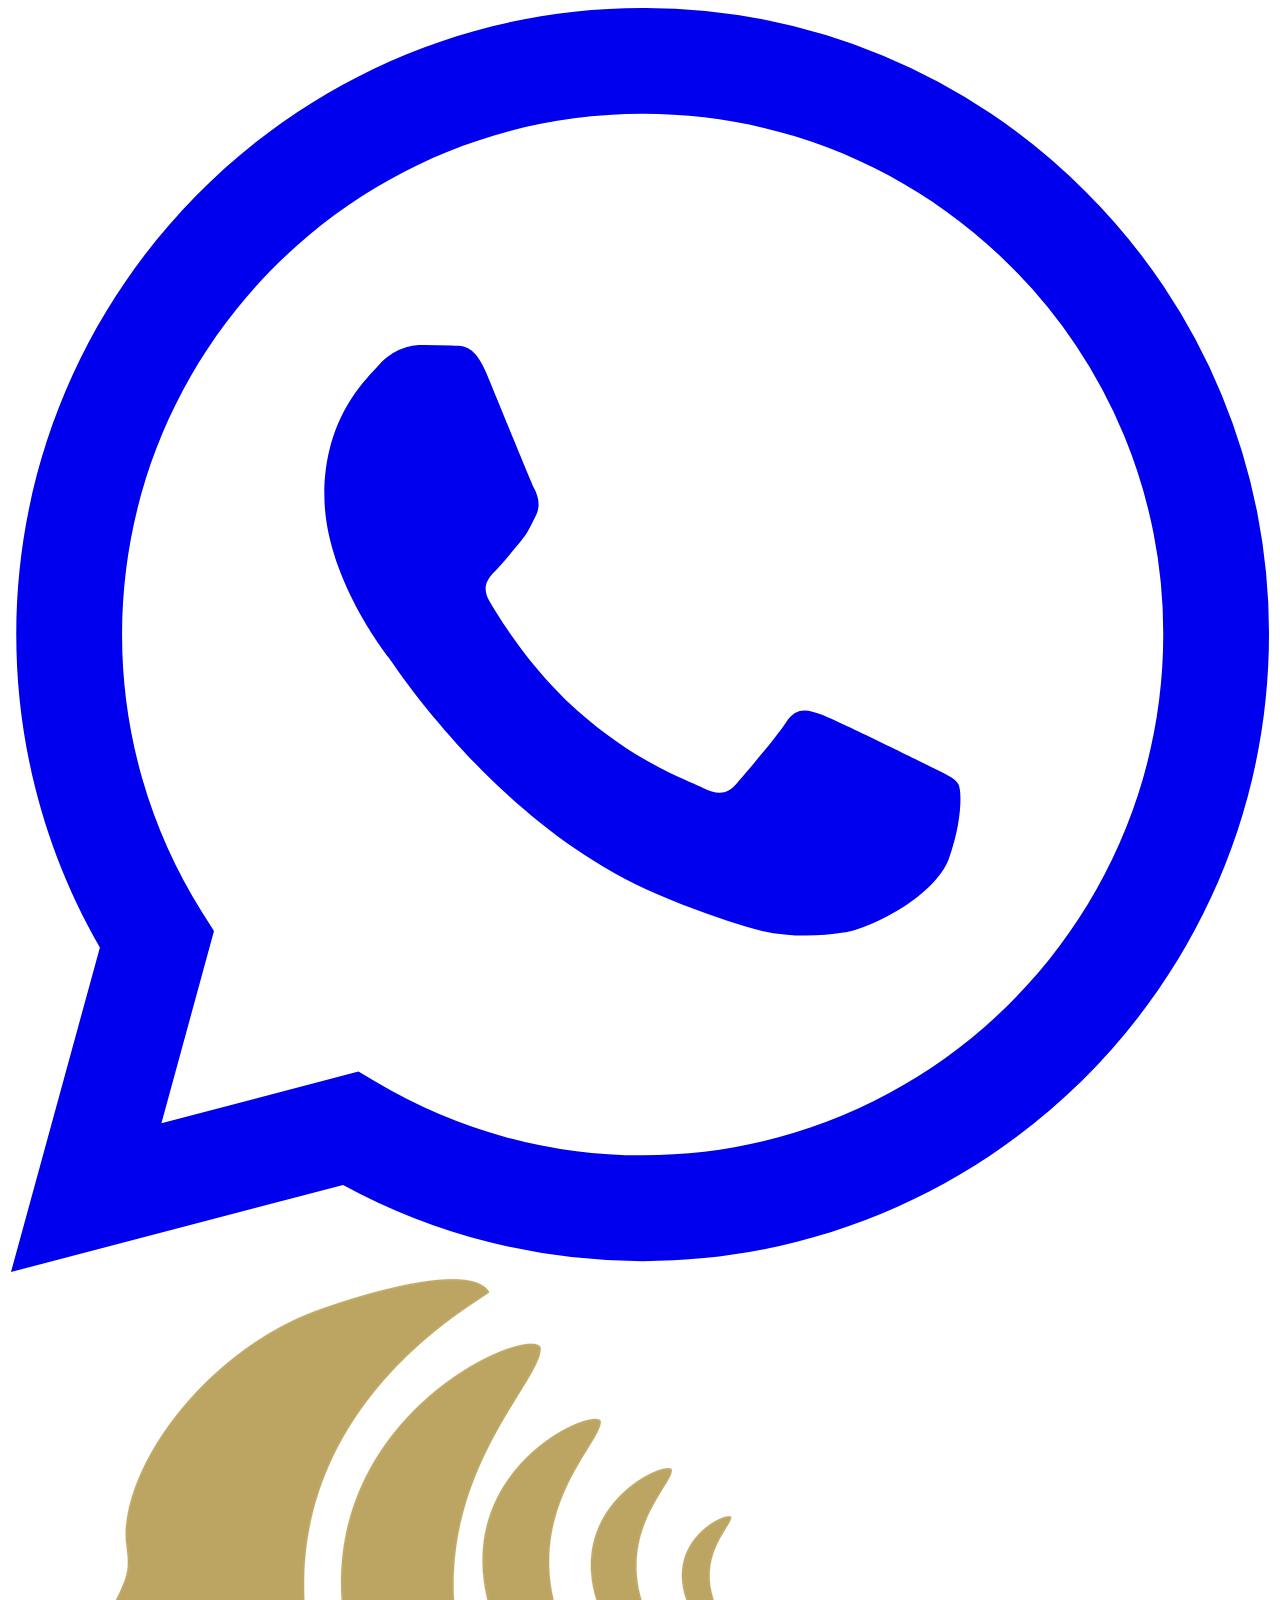
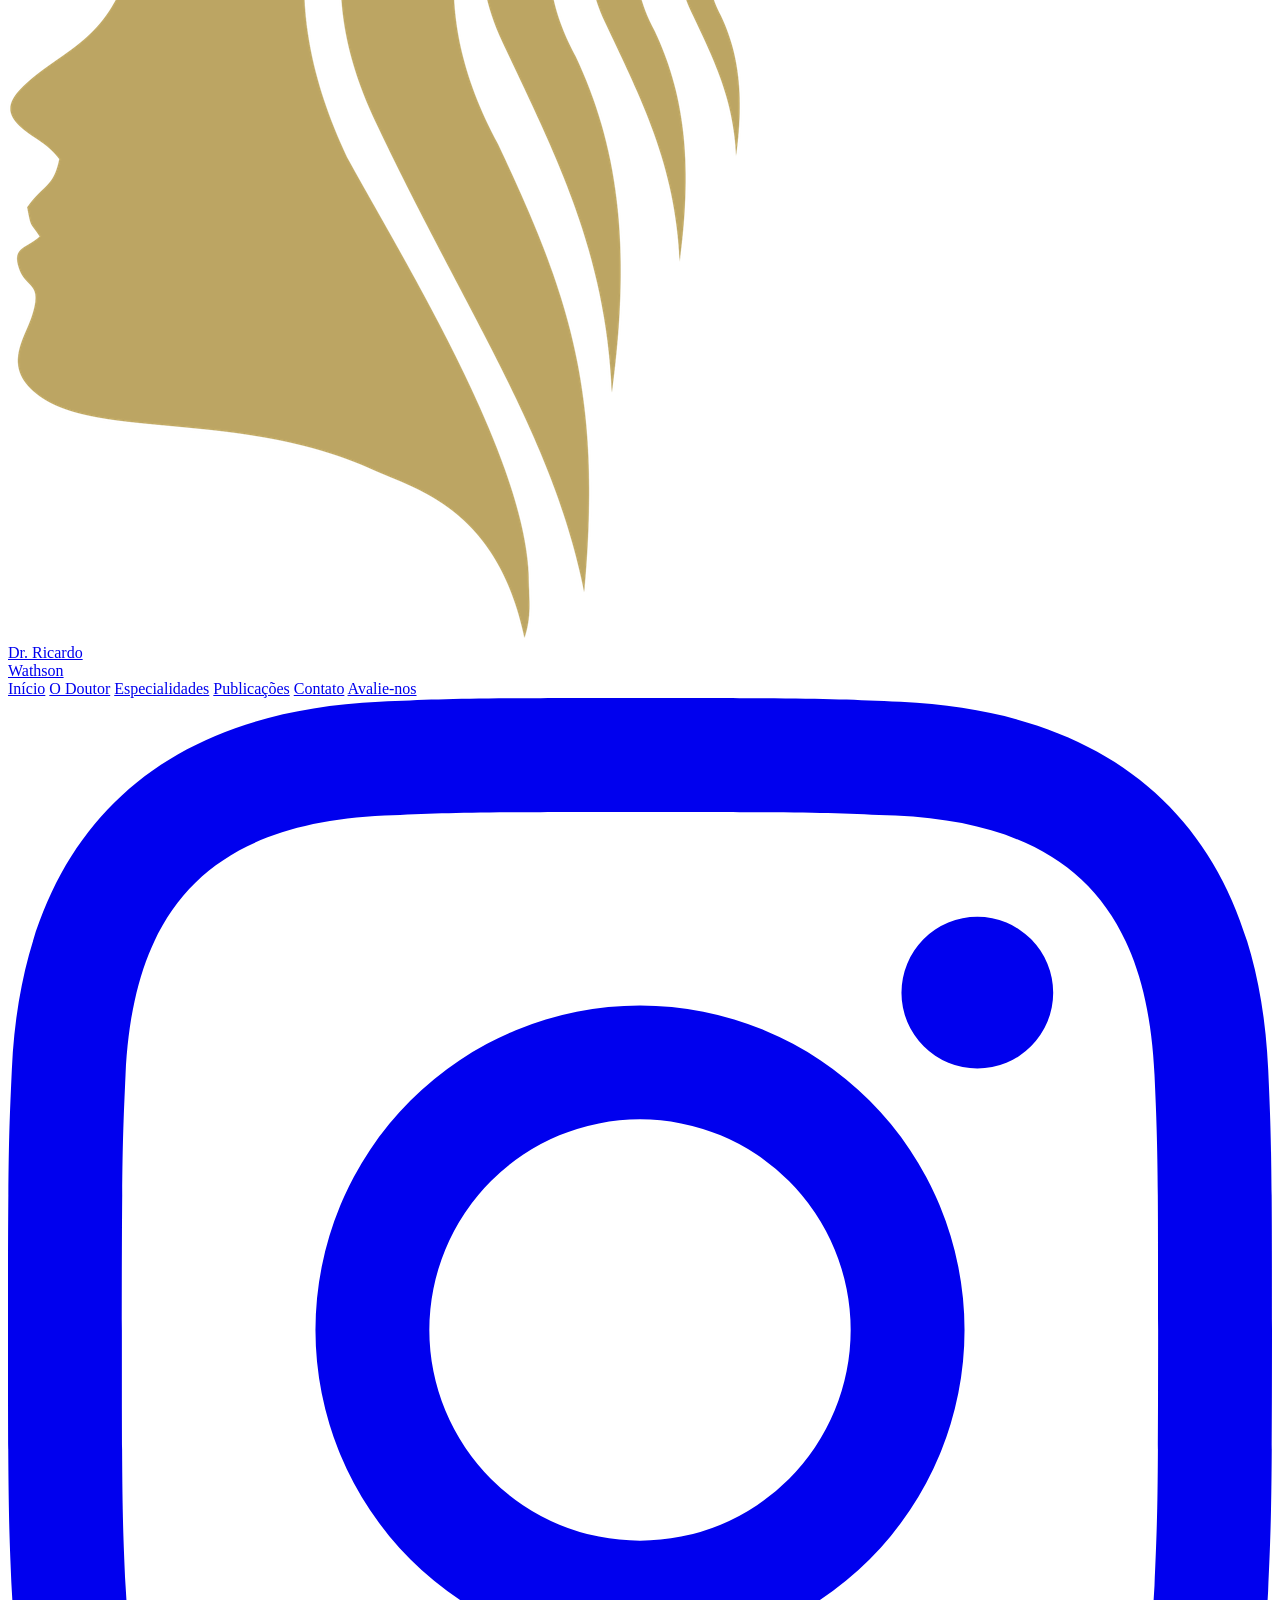
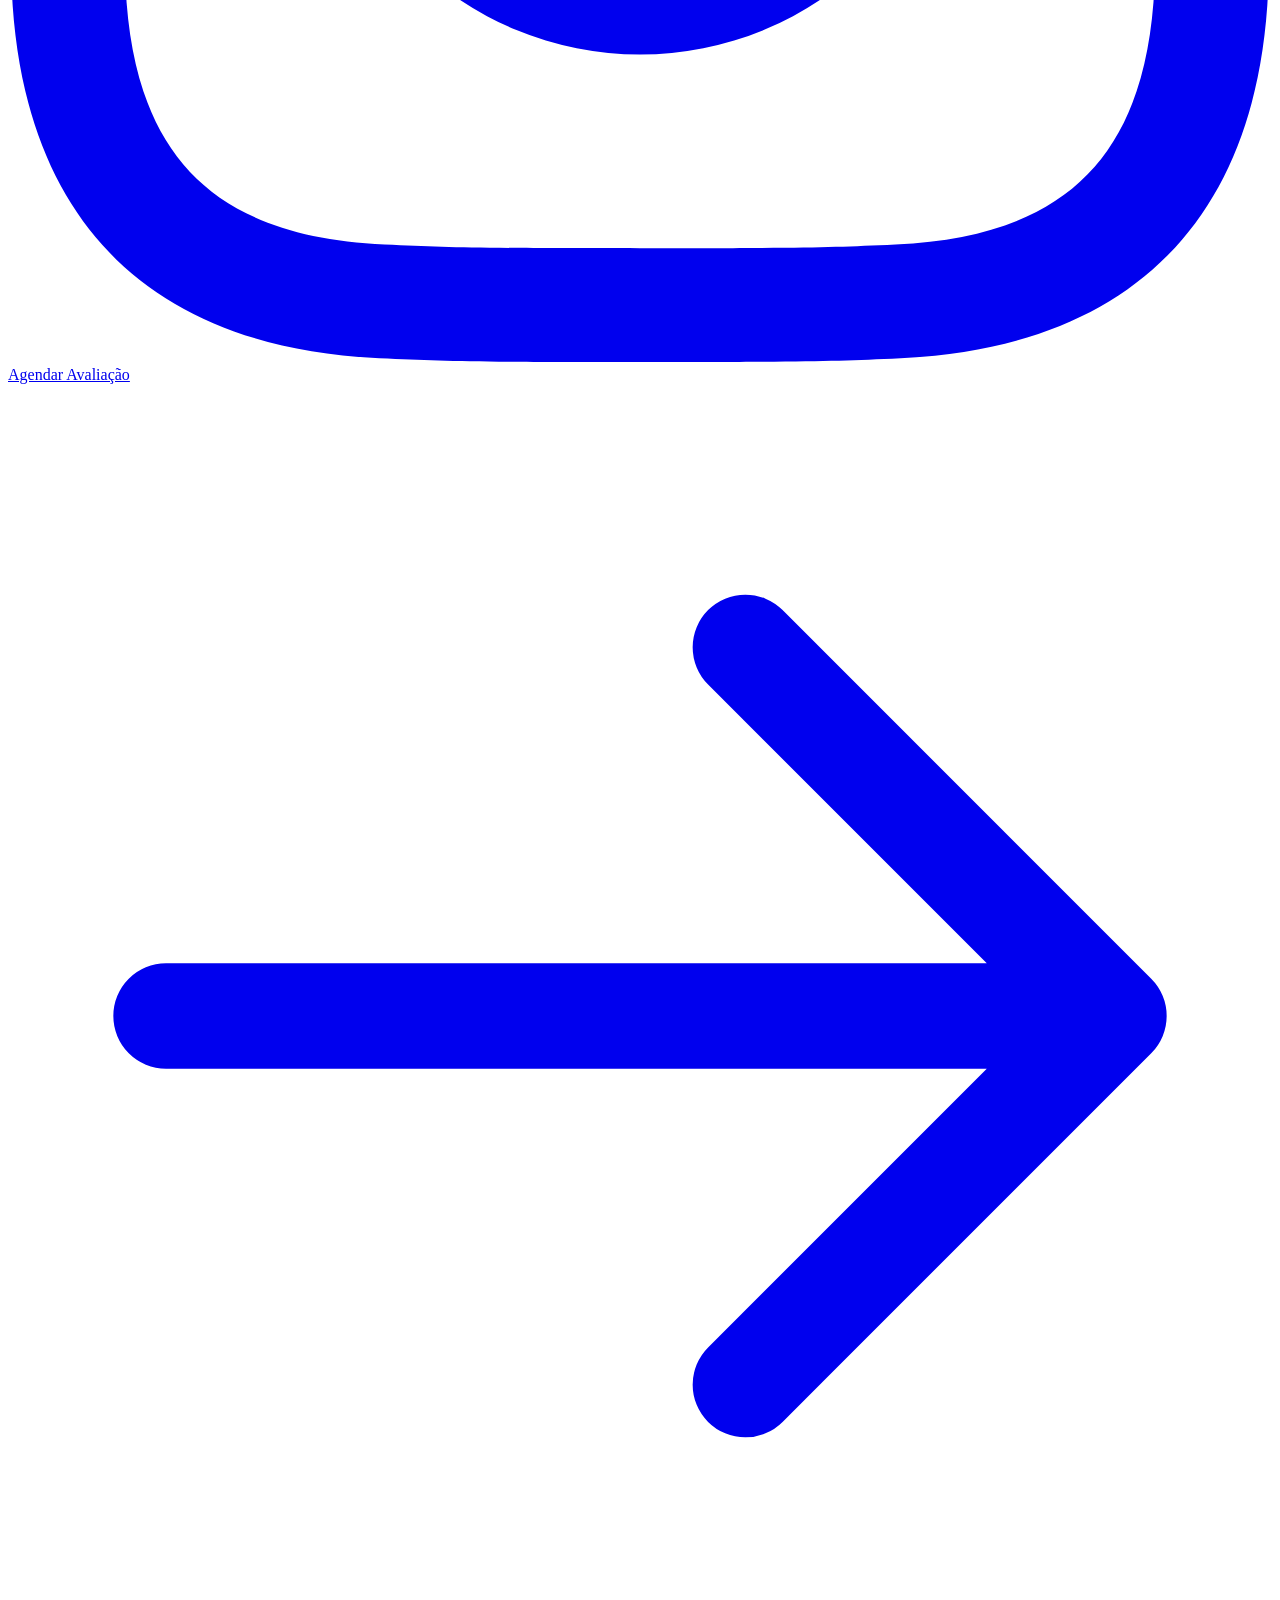
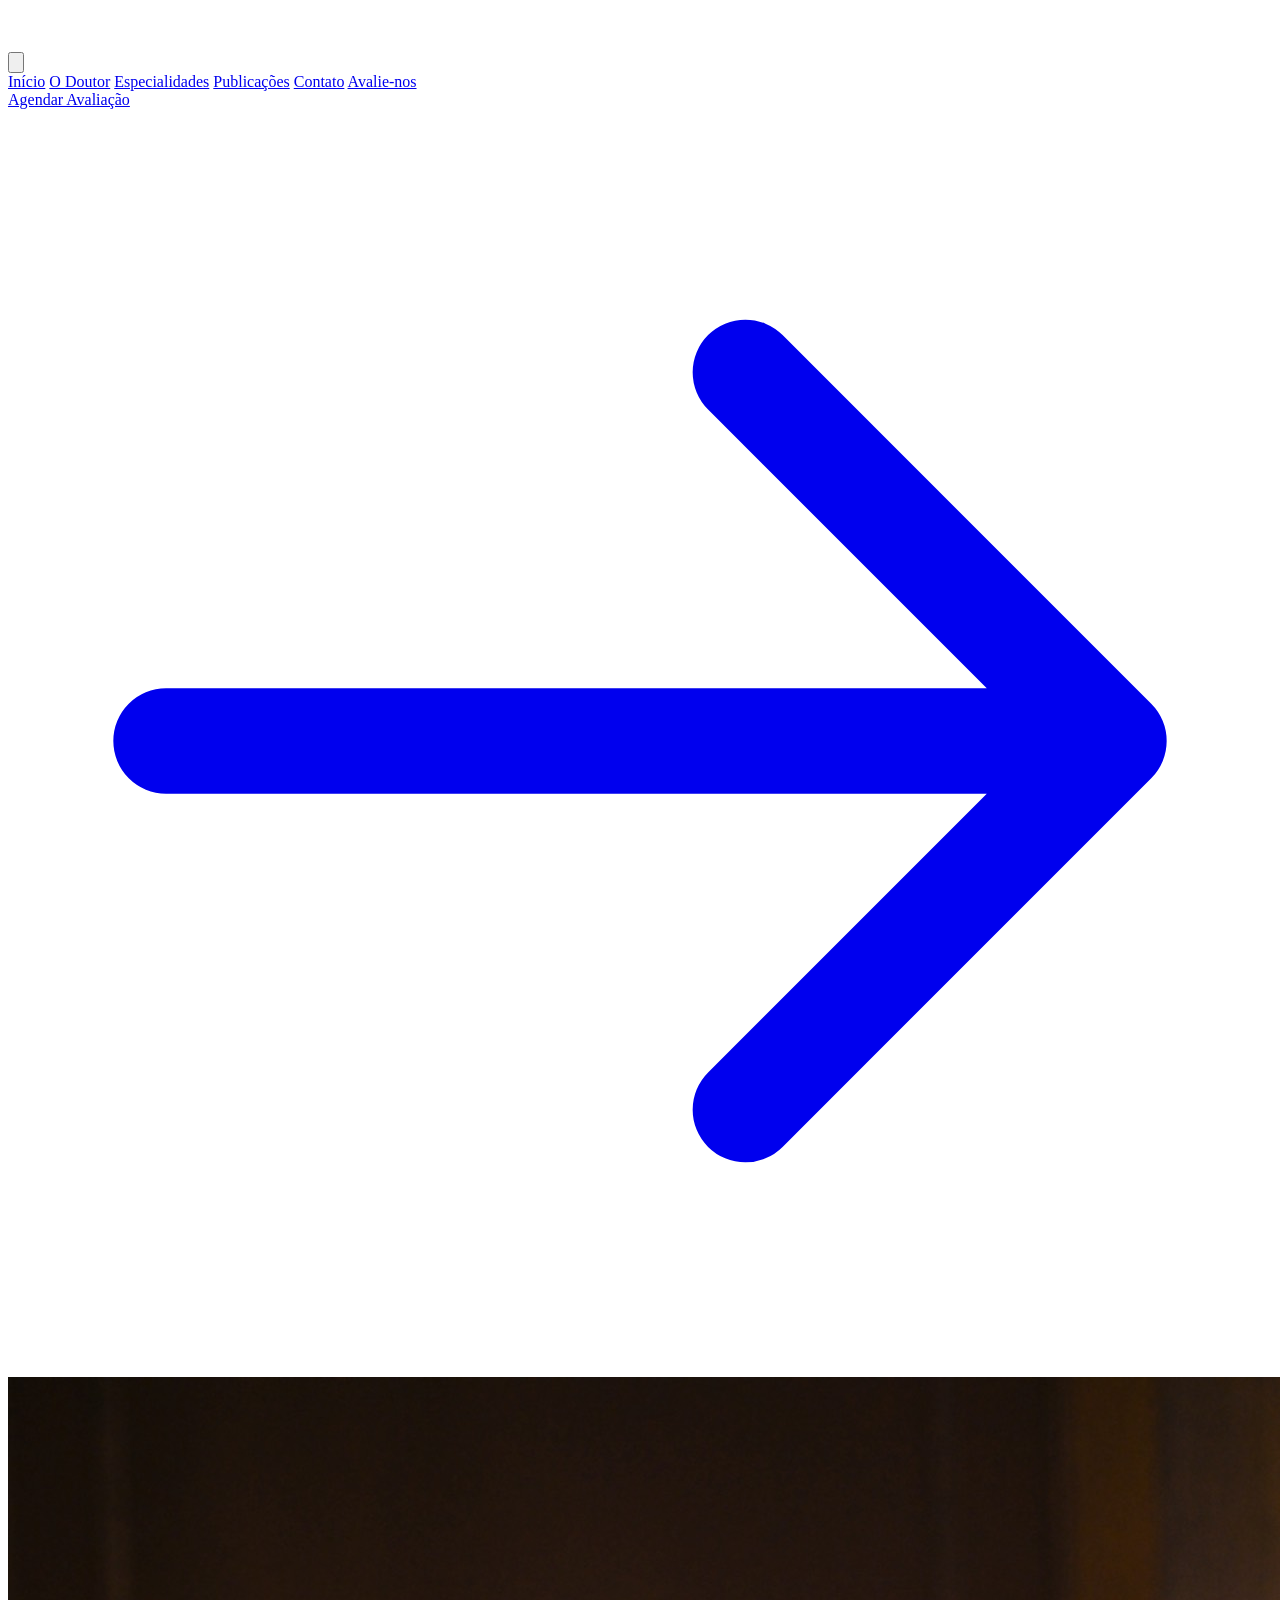
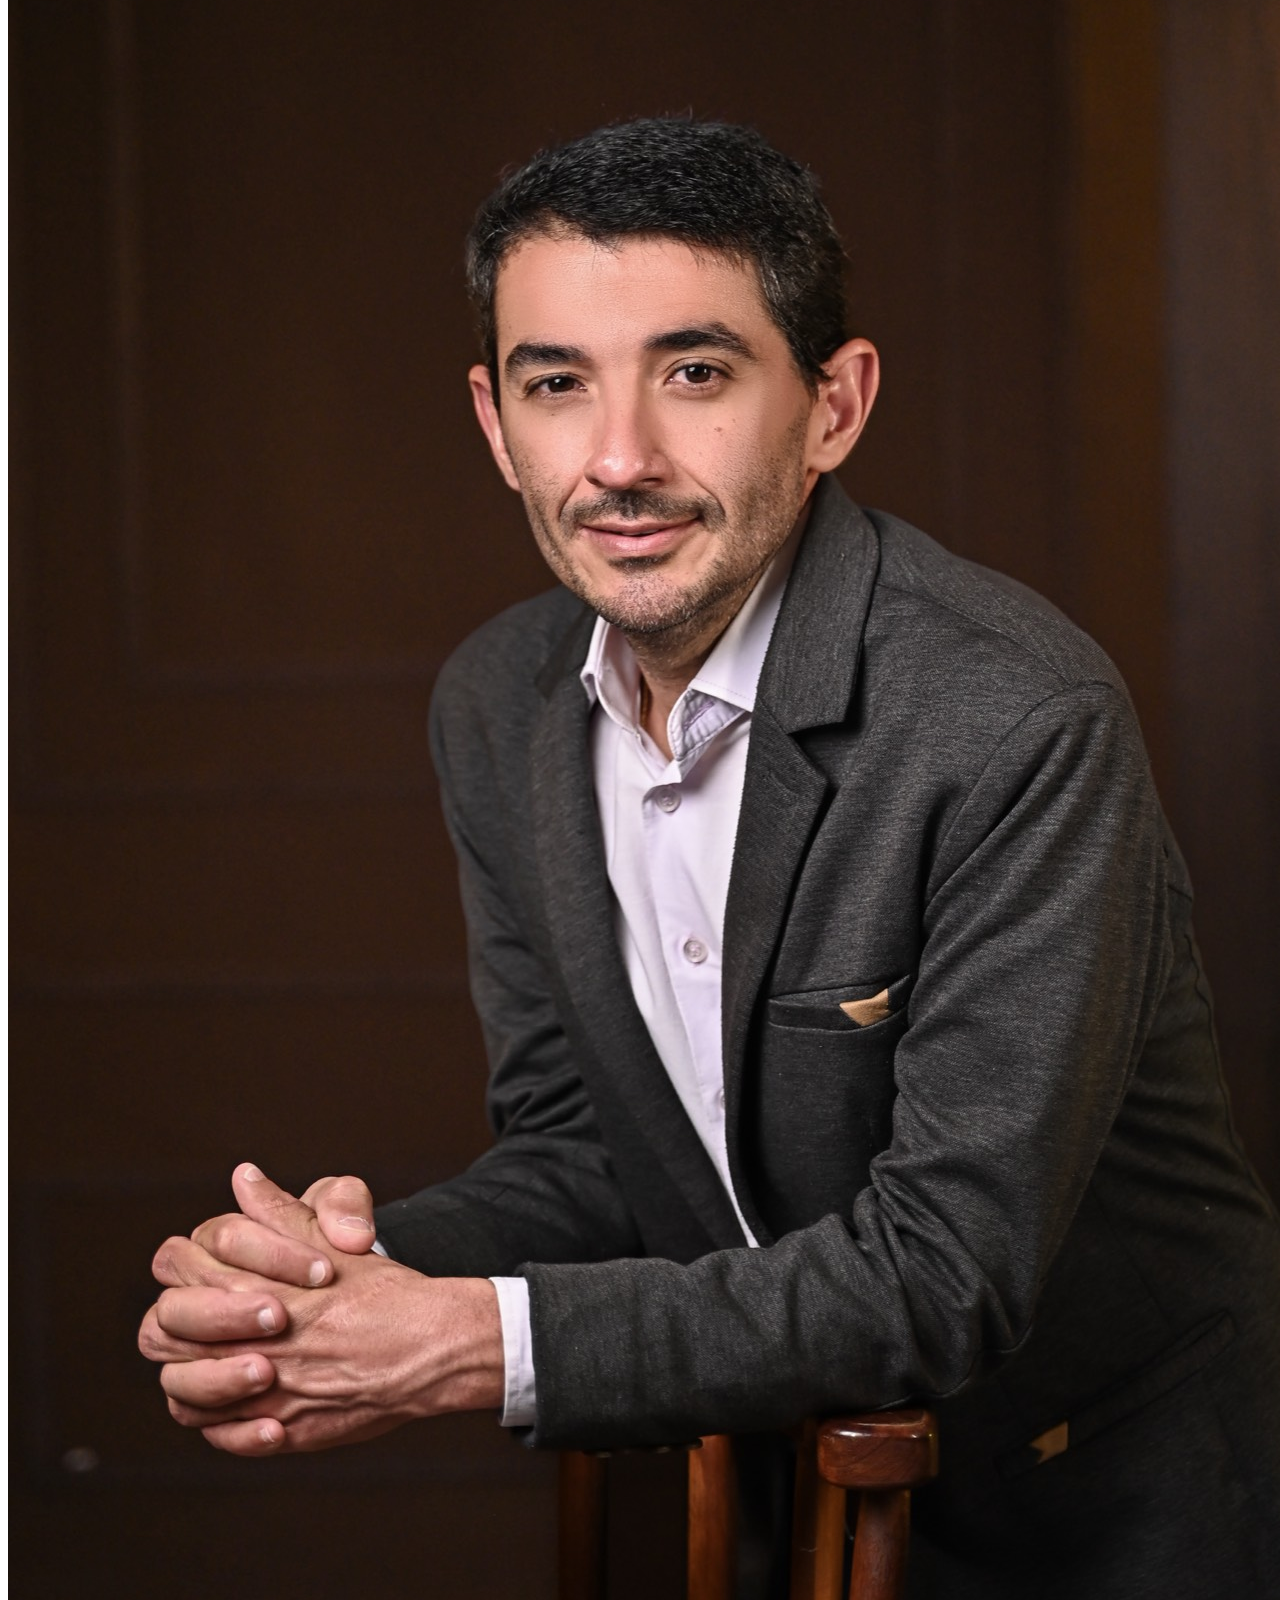
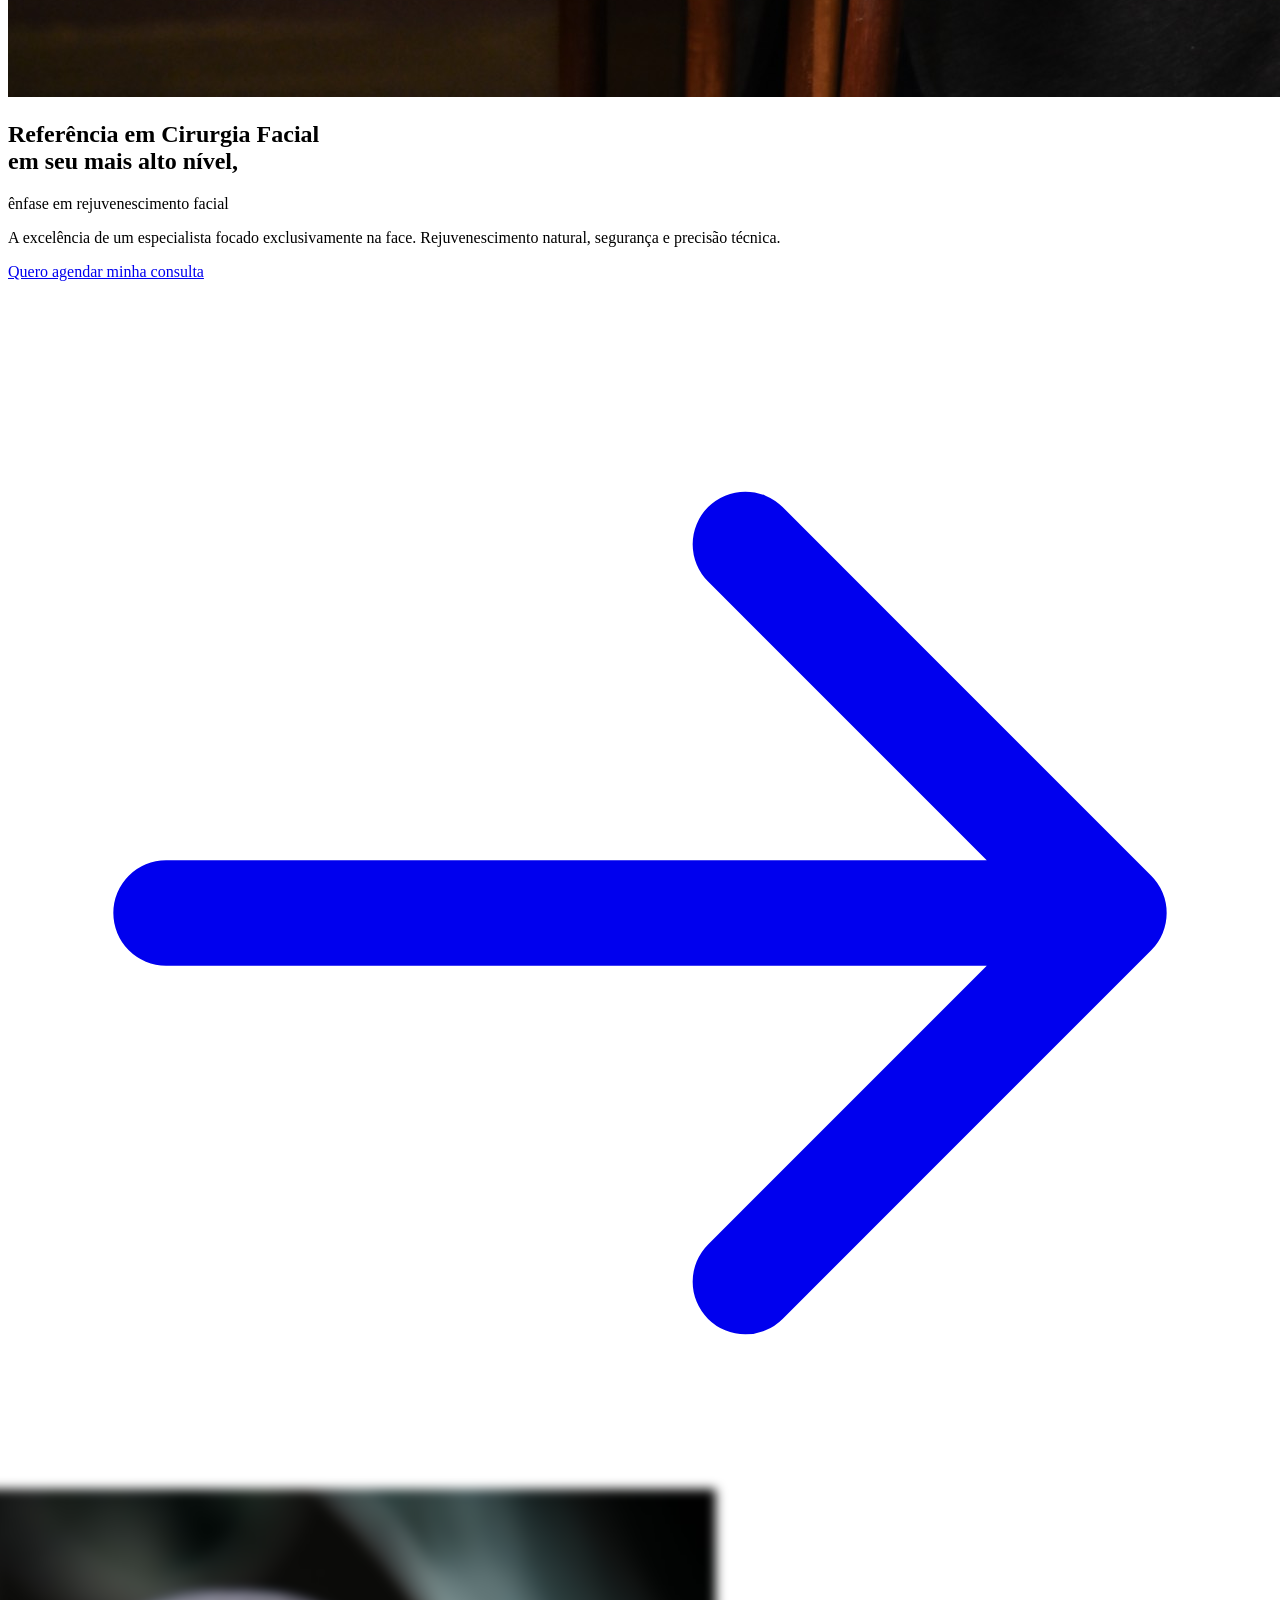
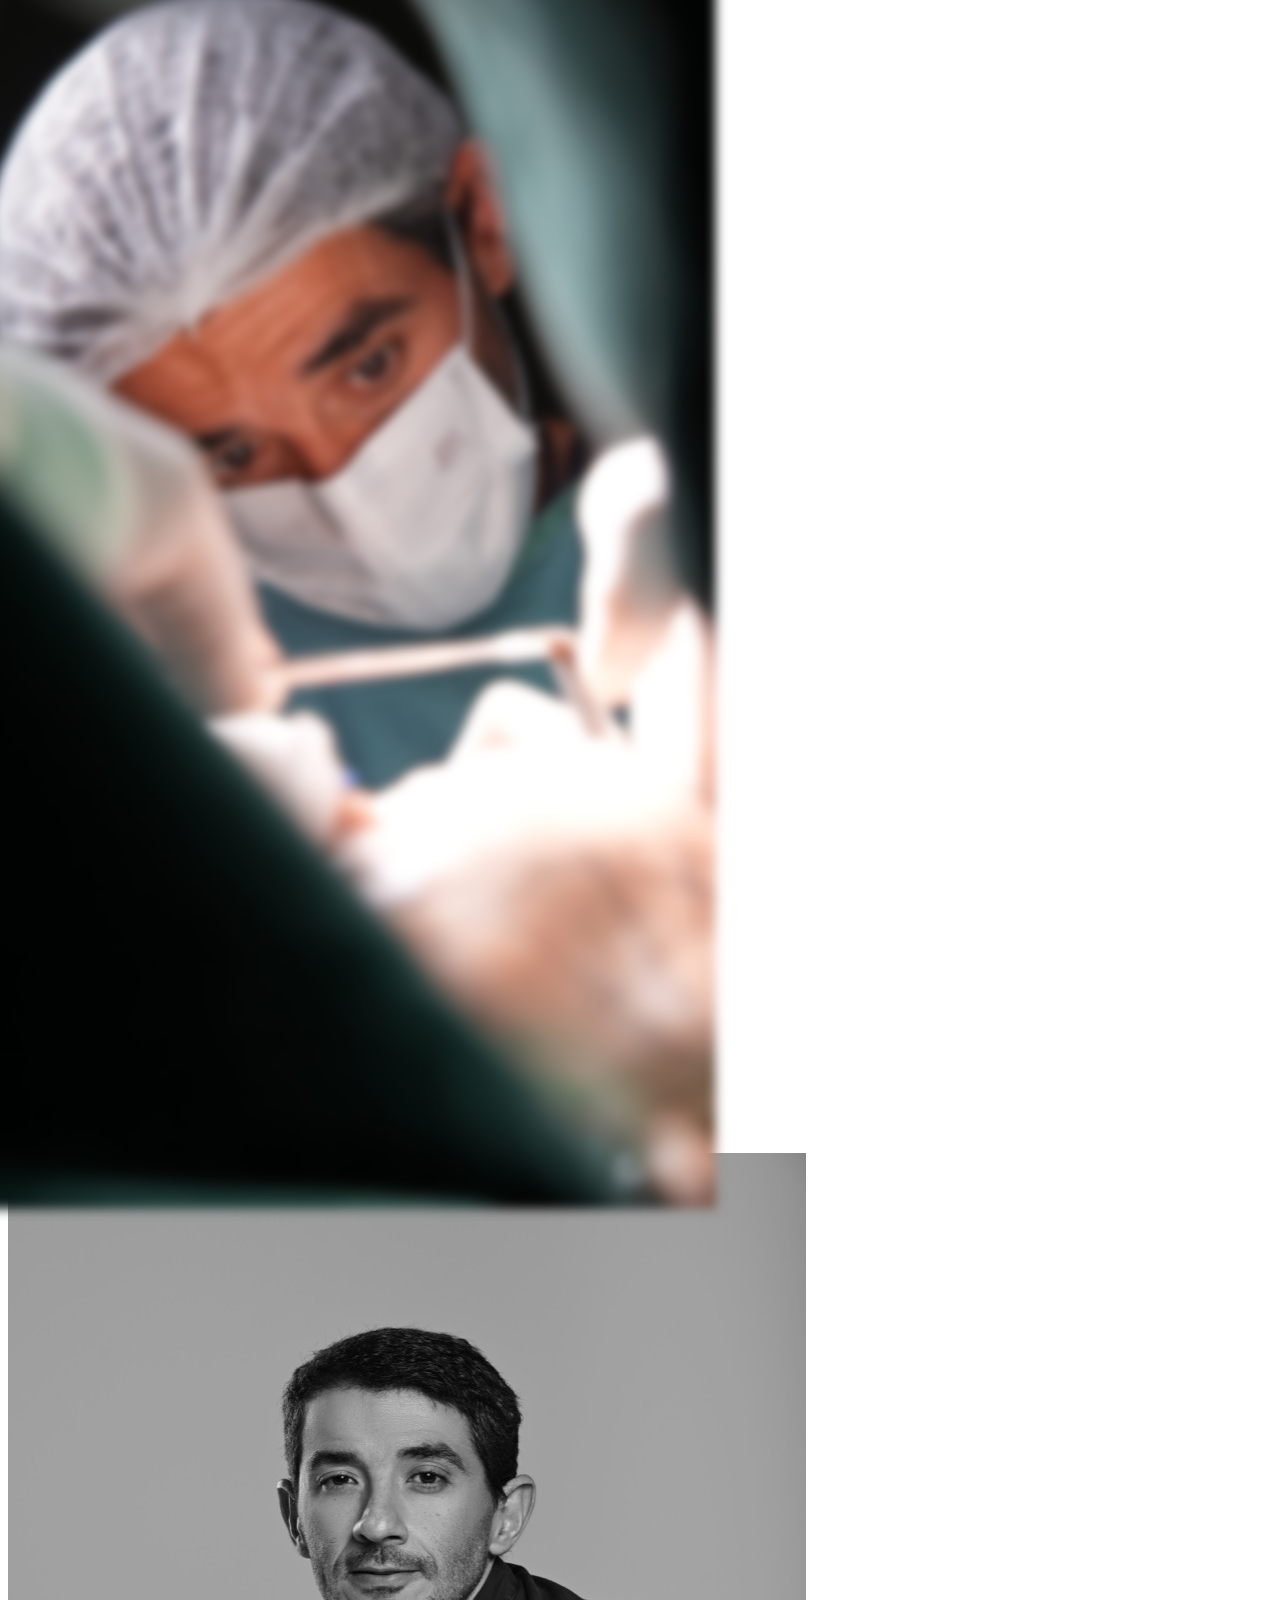
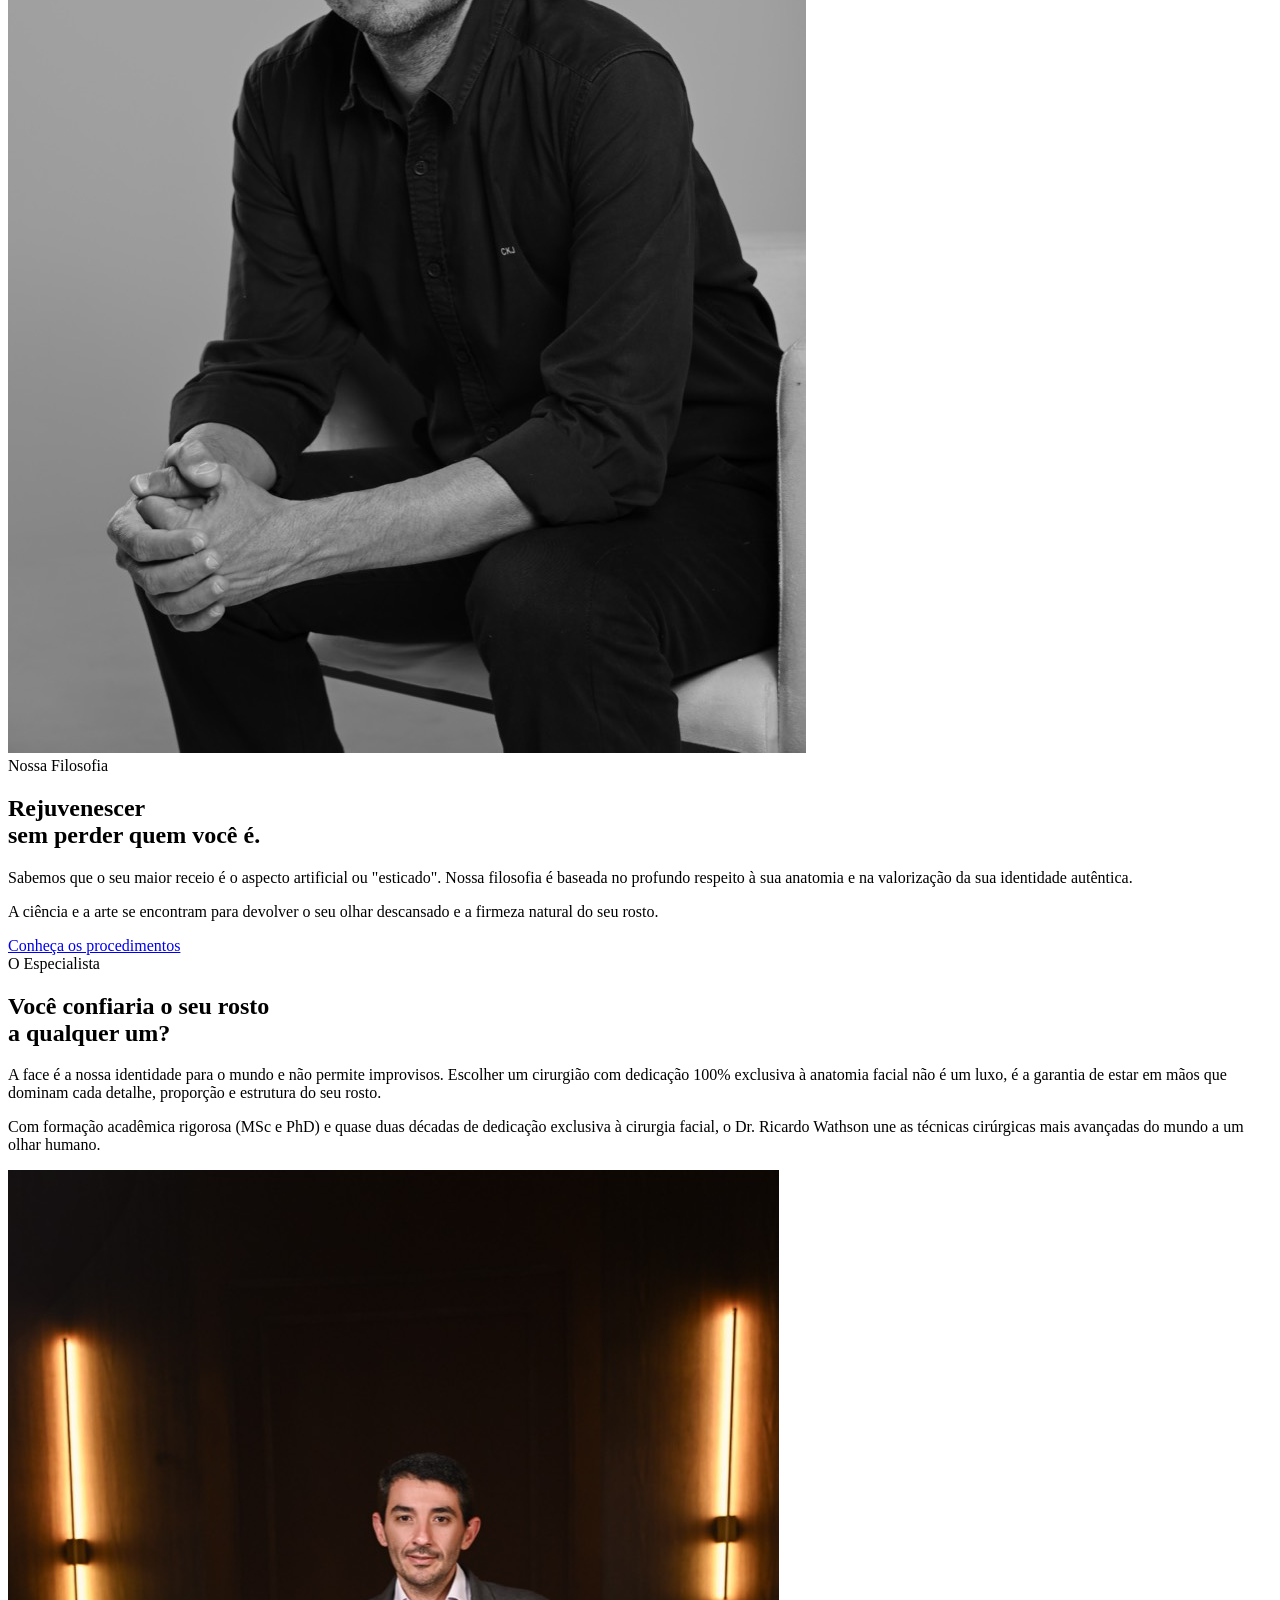
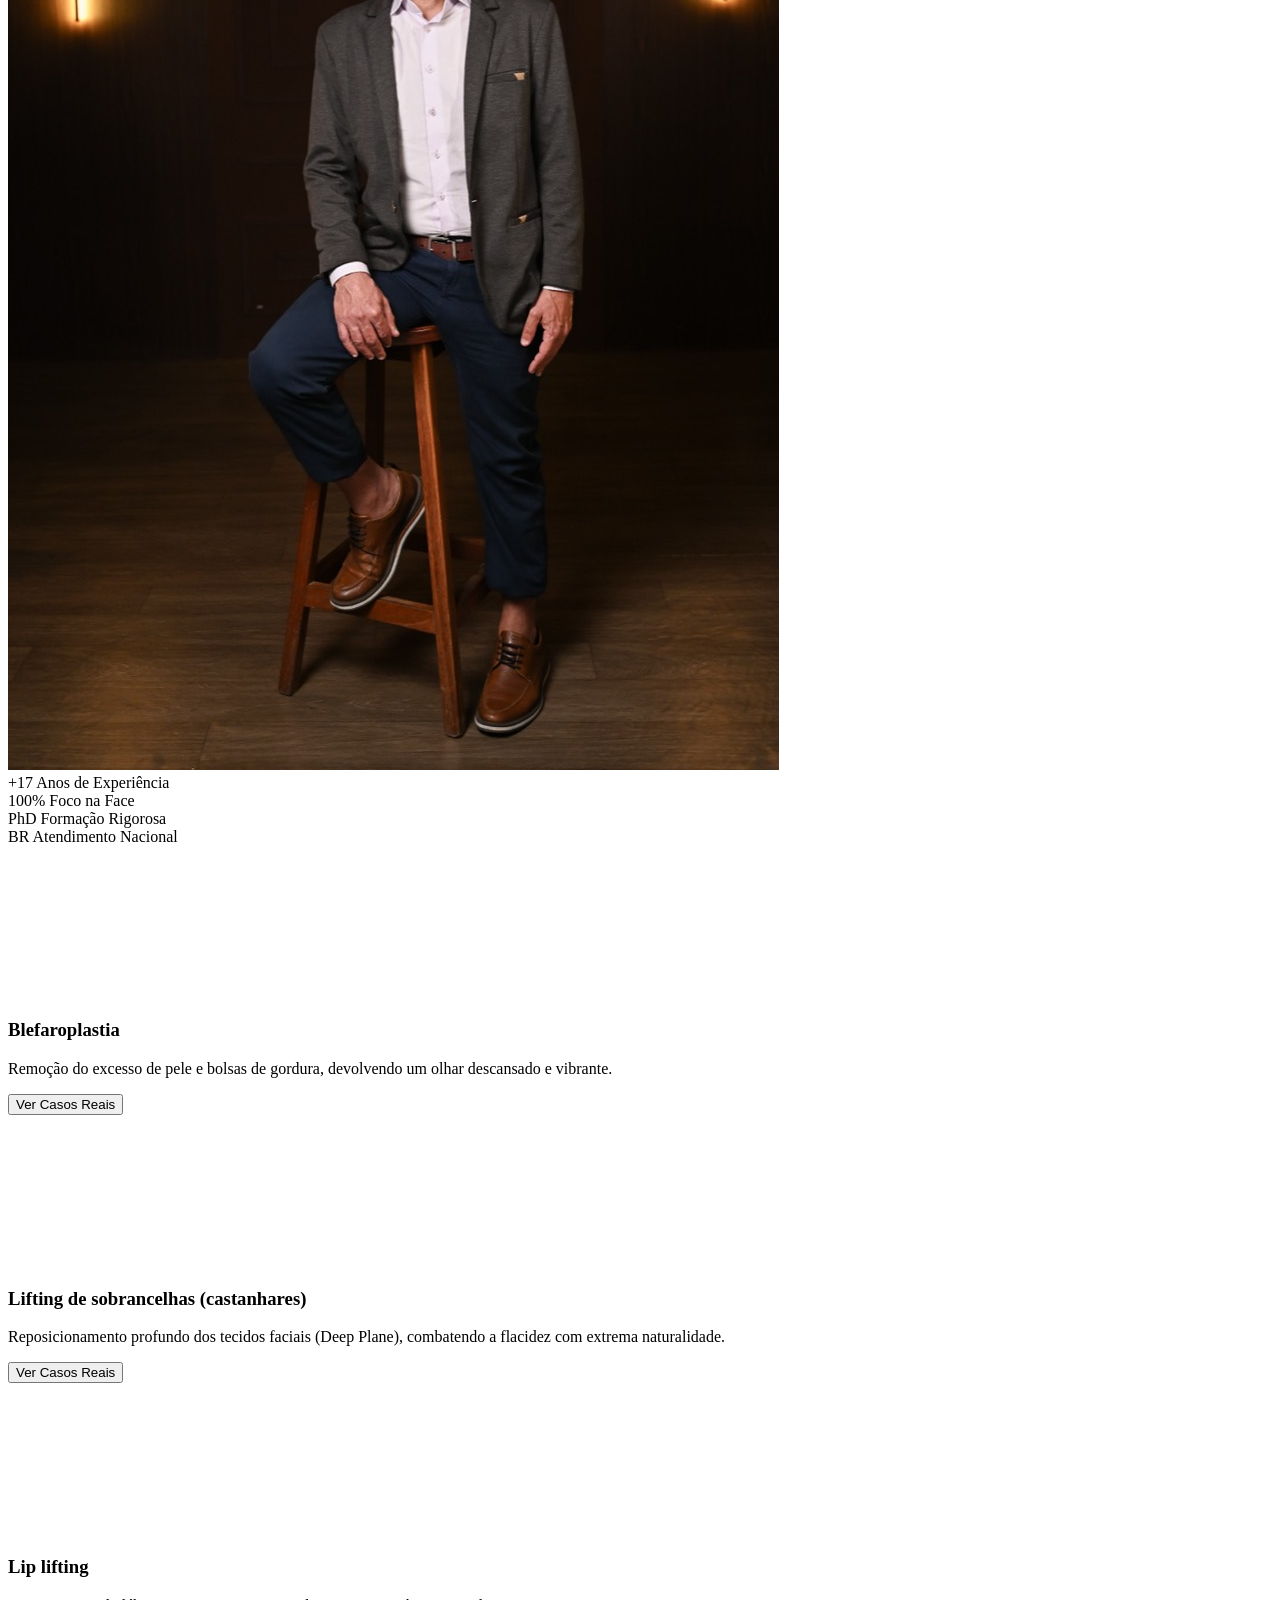
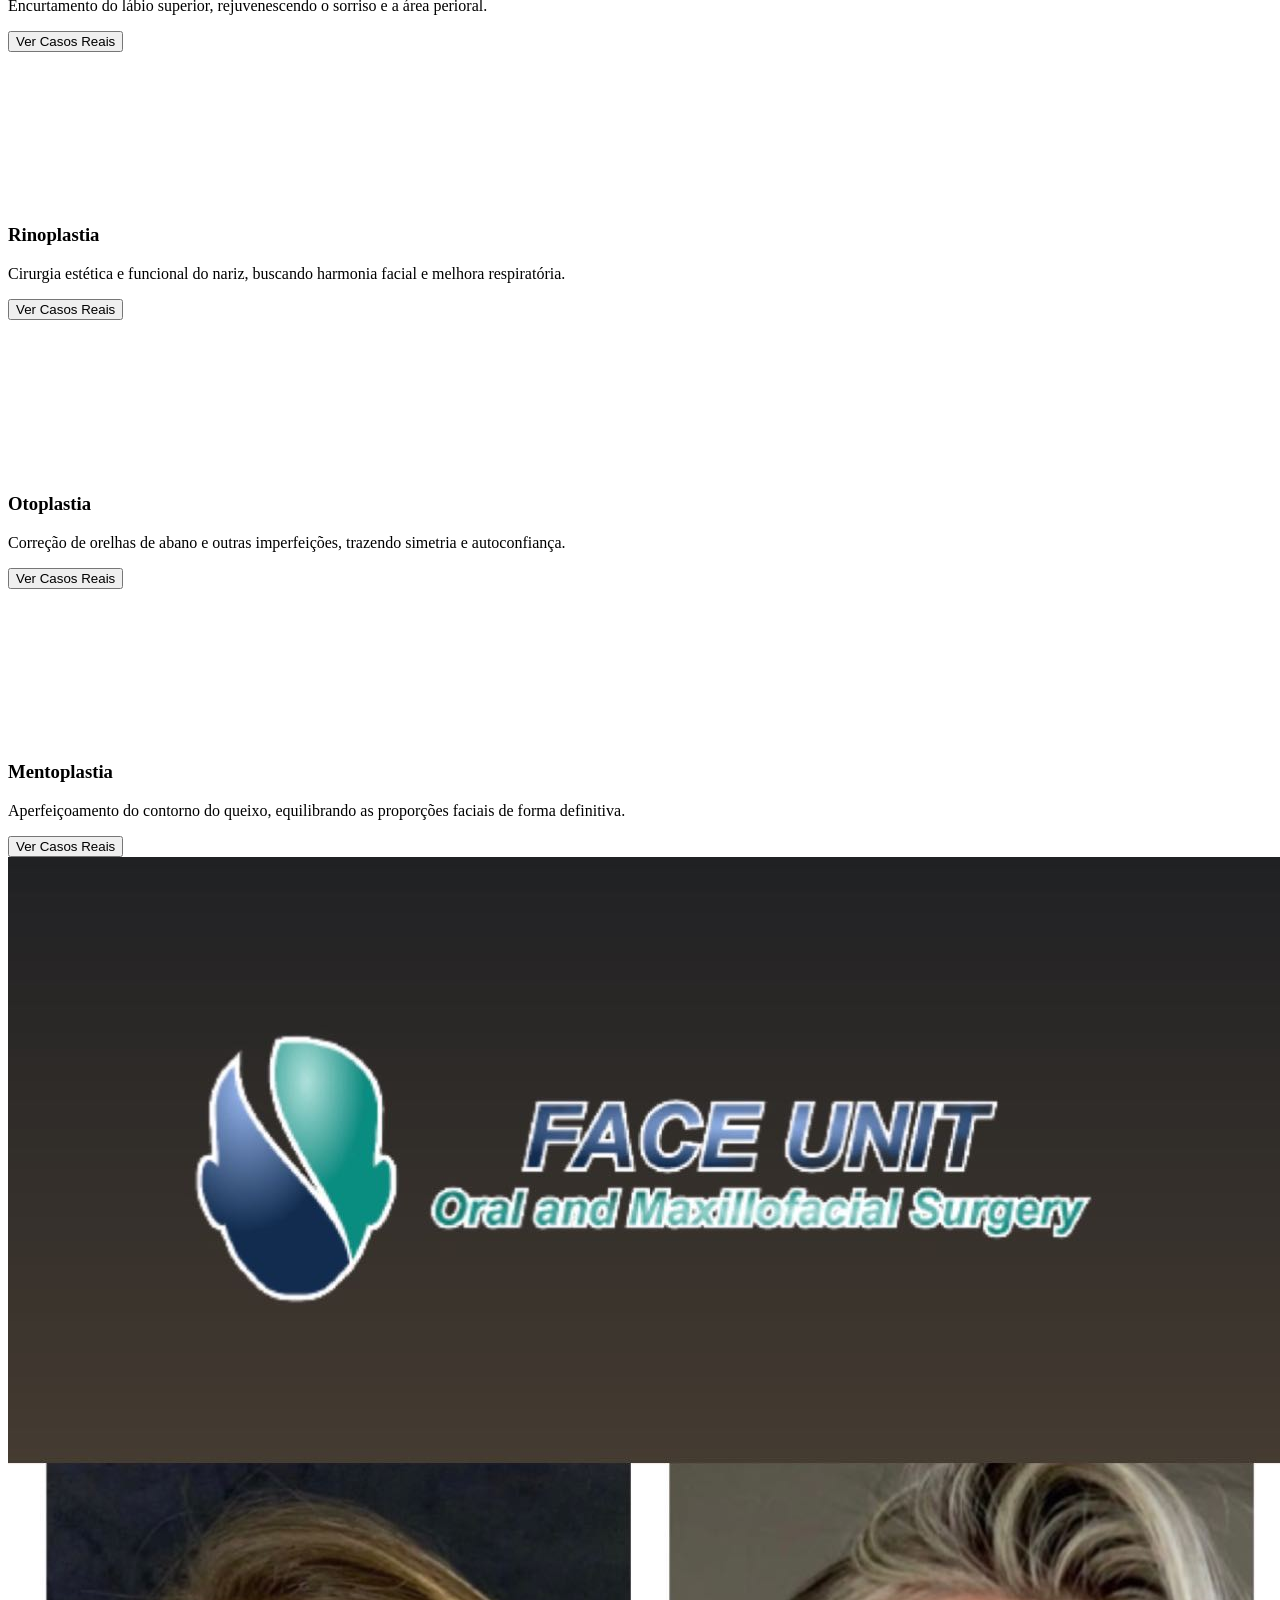
==== commit a83cd6da: "perf: replace complex SVG filter mask with sharp native PNG to fix Safari blurry rendering" ====
--- a/index.html
+++ b/index.html
@@ -77,23 +77,23 @@
 
     <!-- Navbar -->
     <header id="main-header" class="fixed top-0 w-full z-50 py-6 bg-gradient-to-b from-black/70 to-transparent transition-colors duration-300">
-        <div class="container mx-auto px-6 lg:px-12 flex justify-between items-center">
+        <div class="container mx-auto px-6 lg:px-12 flex justify-between items-center gap-4 xl:gap-8">
             <!-- Logo estilo assinatura ou tipografia limpa com Símbolo -->
             <a href="#" class="flex items-center gap-4 group">
-                <div class="logo-symbol w-10 h-10 md:w-12 md:h-12" style="mask: url('logo-transparent.svg') no-repeat center / contain; -webkit-mask: url('logo-transparent.svg') no-repeat center / contain;"></div>
+                <img src="logo-gold.png" alt="Logo" class="w-10 h-10 md:w-12 md:h-12 object-contain bg-transparent">
                 <div class="text-xl md:text-2xl font-heading text-brand-gold font-light tracking-widest uppercase">
                     Dr. Ricardo<br/><span class="text-sm md:text-base text-brand-light tracking-[0.2em]">Wathson</span>
                 </div>
             </a>
             
             <!-- Navigation Links (Desktop) -->
-            <nav class="hidden lg:flex items-center gap-8">
-                <a href="#" class="text-sm text-brand-light hover:text-brand-gold transition-colors tracking-widest uppercase text-[10px]">Início</a>
-                <a href="#sobre" class="text-sm text-brand-light hover:text-brand-gold transition-colors tracking-widest uppercase text-[10px]">O Doutor</a>
-                <a href="#especialidades" class="text-sm text-brand-light hover:text-brand-gold transition-colors tracking-widest uppercase text-[10px]">Especialidades</a>
-                <a href="#publicacoes" class="text-sm text-brand-light hover:text-brand-gold transition-colors tracking-widest uppercase text-[10px]">Publicações</a>
-                <a href="#contato" class="text-sm text-brand-light hover:text-brand-gold transition-colors tracking-widest uppercase text-[10px]">Contato</a>
-                <a href="#avaliar" class="text-sm text-brand-light hover:text-brand-gold transition-colors tracking-widest uppercase text-[10px]">Avalie-nos</a>
+            <nav class="hidden lg:flex items-center gap-4 xl:gap-8">
+                <a href="#" class="text-sm text-brand-light hover:text-brand-gold transition-colors tracking-widest uppercase text-[10px] whitespace-nowrap">Início</a>
+                <a href="#sobre" class="text-sm text-brand-light hover:text-brand-gold transition-colors tracking-widest uppercase text-[10px] whitespace-nowrap">O Doutor</a>
+                <a href="#especialidades" class="text-sm text-brand-light hover:text-brand-gold transition-colors tracking-widest uppercase text-[10px] whitespace-nowrap">Especialidades</a>
+                <a href="#publicacoes" class="text-sm text-brand-light hover:text-brand-gold transition-colors tracking-widest uppercase text-[10px] whitespace-nowrap">Publicações</a>
+                <a href="#contato" class="text-sm text-brand-light hover:text-brand-gold transition-colors tracking-widest uppercase text-[10px] whitespace-nowrap">Contato</a>
+                <a href="#avaliar" class="text-sm text-brand-light hover:text-brand-gold transition-colors tracking-widest uppercase text-[10px] whitespace-nowrap">Avalie-nos</a>
             </nav>
 
             <div class="flex items-center gap-6">
@@ -1085,9 +1085,10 @@
             <div class="grid md:grid-cols-12 gap-12 mb-16">
                 <!-- Logo e Bio -->
                 <div class="md:col-span-4">
-                    <div class="text-2xl font-heading text-brand-gold font-light tracking-widest uppercase mb-6">
+                    <div class="text-2xl font-heading text-brand-gold font-light tracking-widest uppercase mb-1">
                         Dr. Ricardo<br/><span class="text-base text-brand-light">Wathson</span>
                     </div>
+                    <div class="text-brand-light/50 text-xs tracking-[0.2em] uppercase mb-6 font-medium">CRO / 3013 AL</div>
                     <p class="text-gray-500 font-light text-sm leading-relaxed mb-6">
                         Rejuvenescimento natural, segurança e precisão técnica. A excelência de um especialista focado exclusivamente na face.
                     </p>
